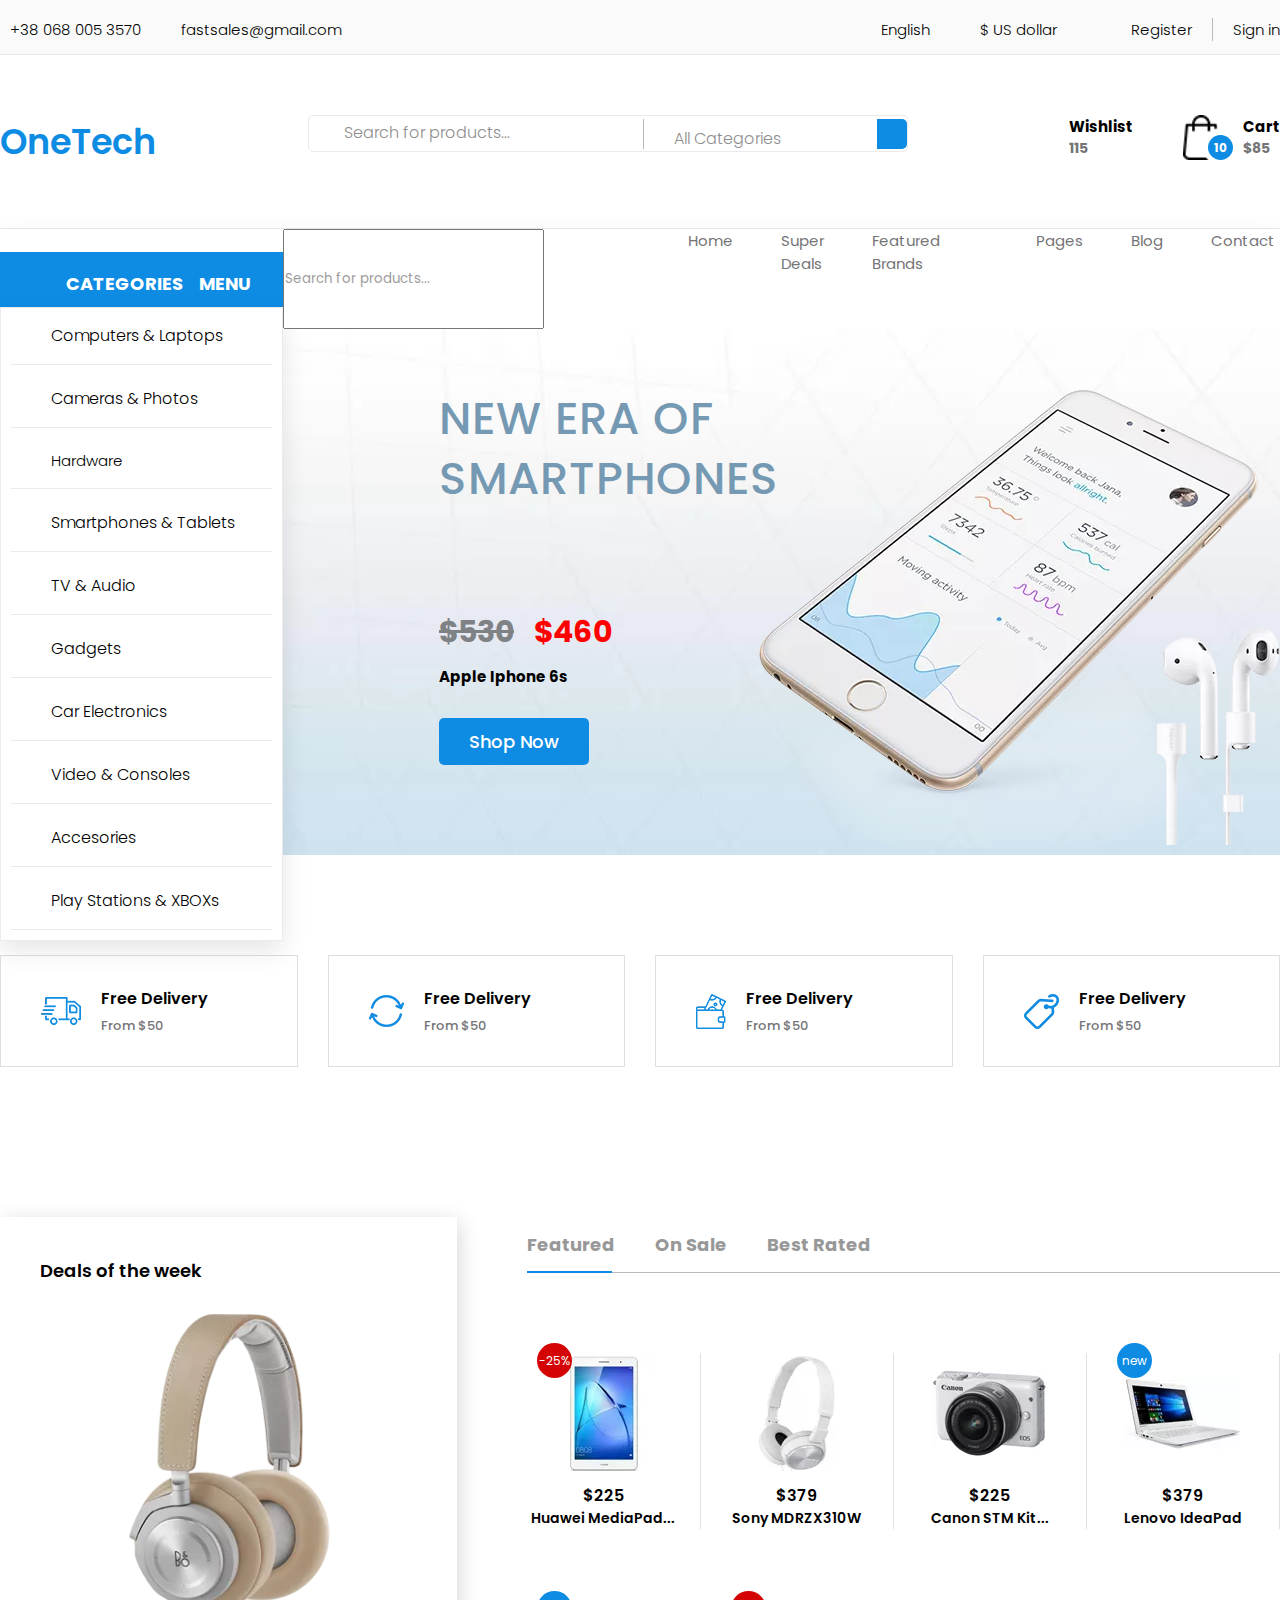
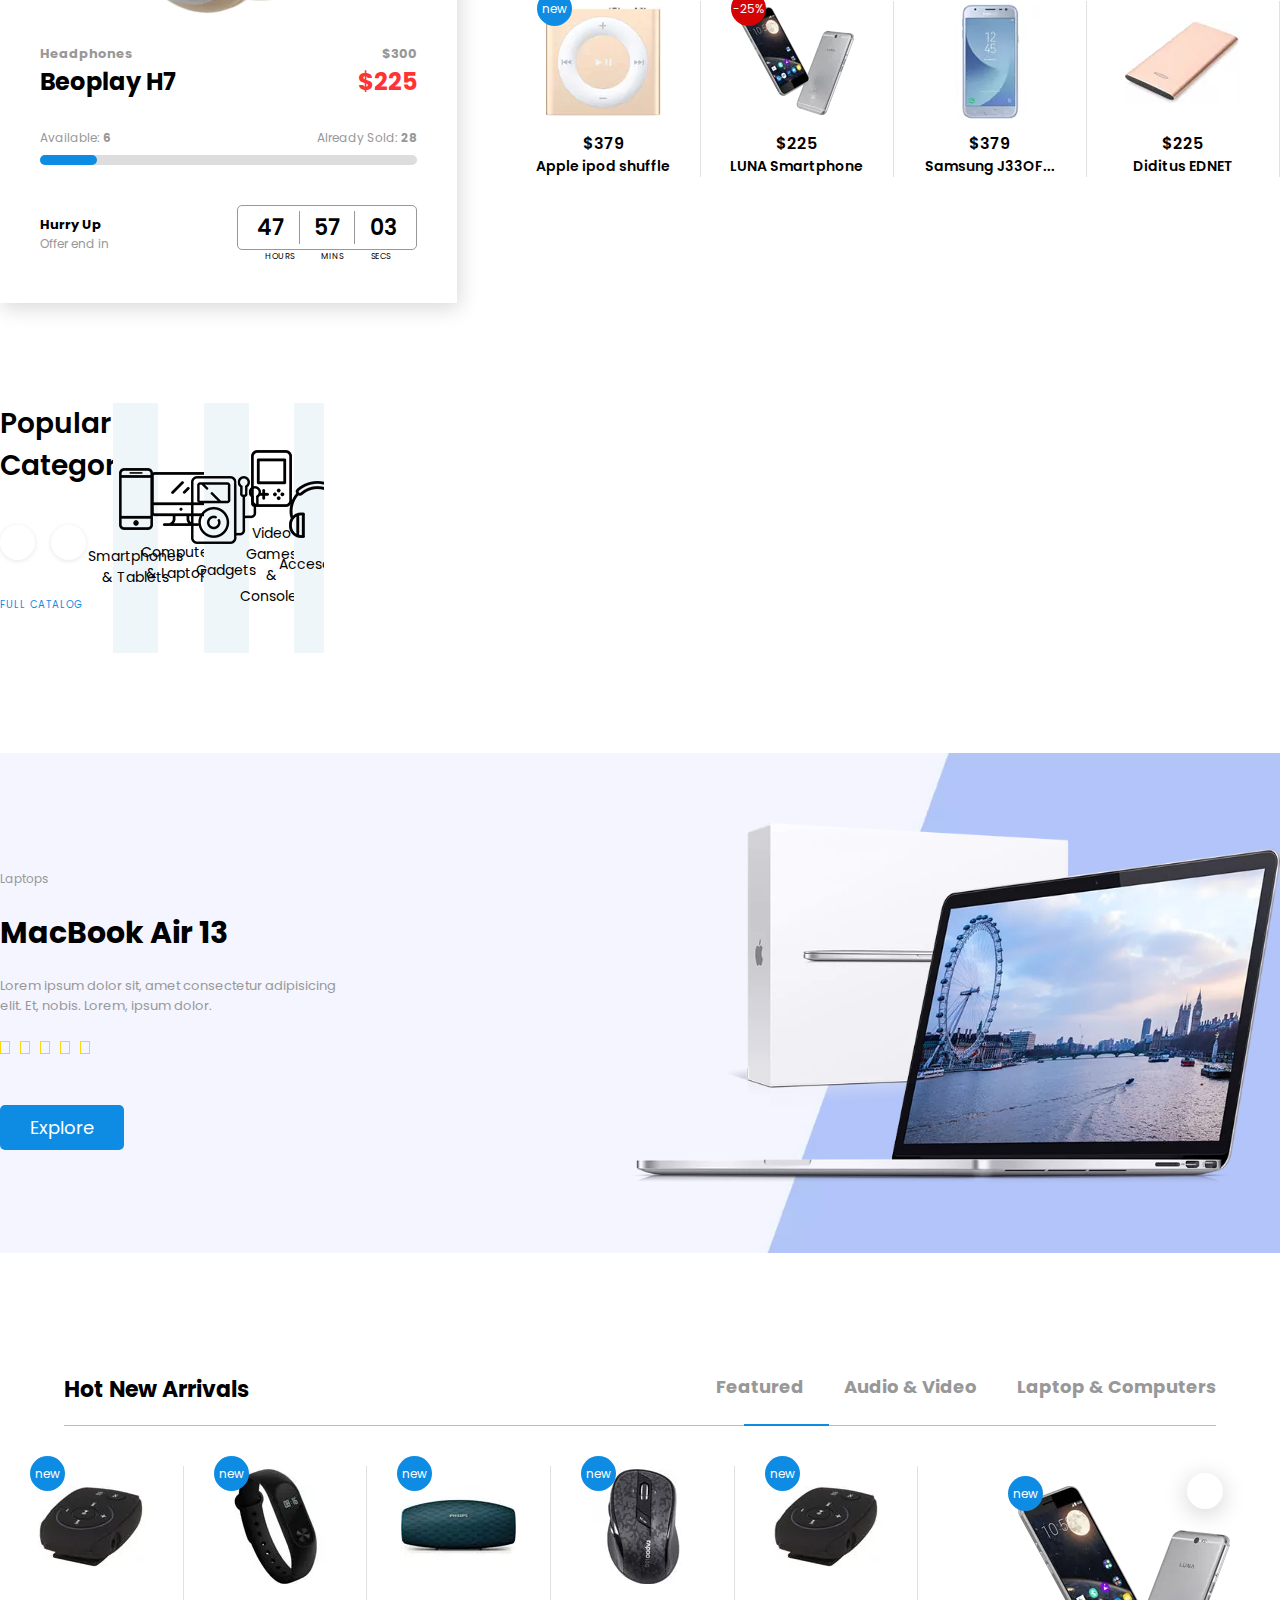
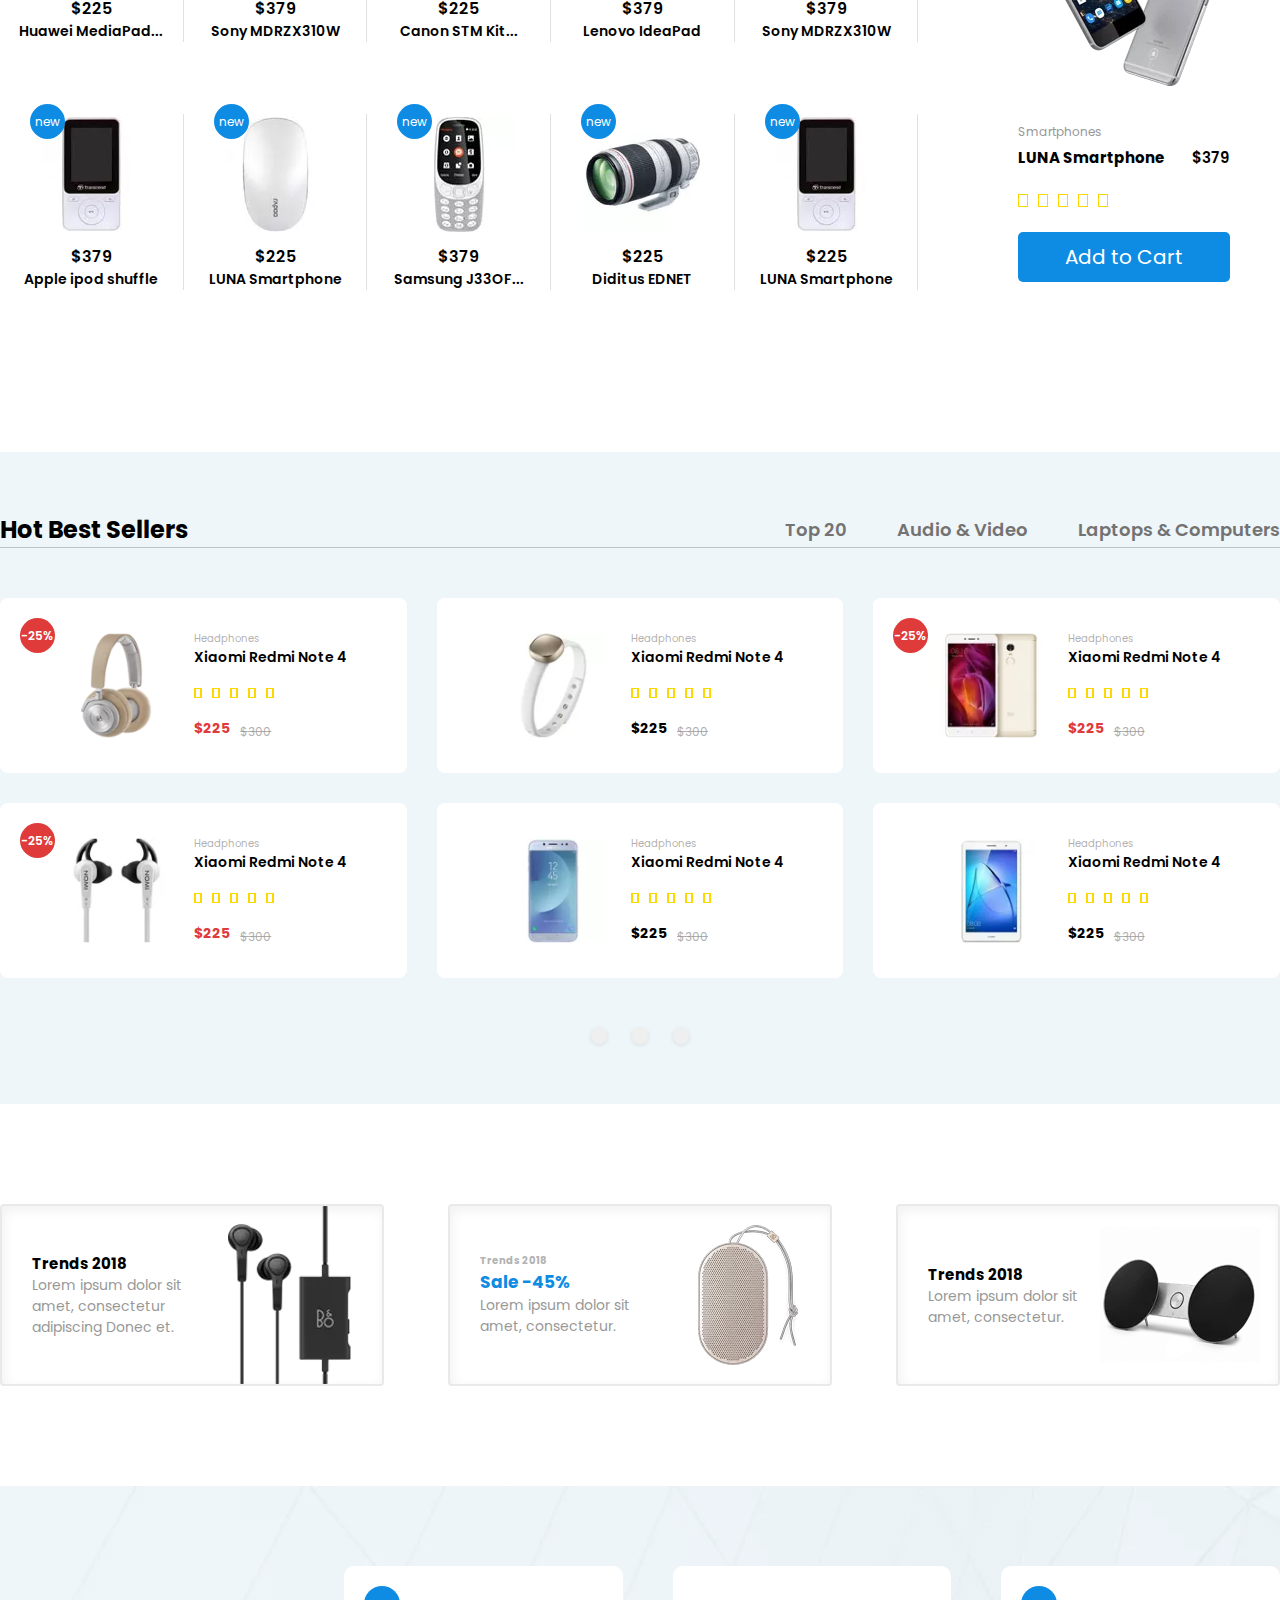
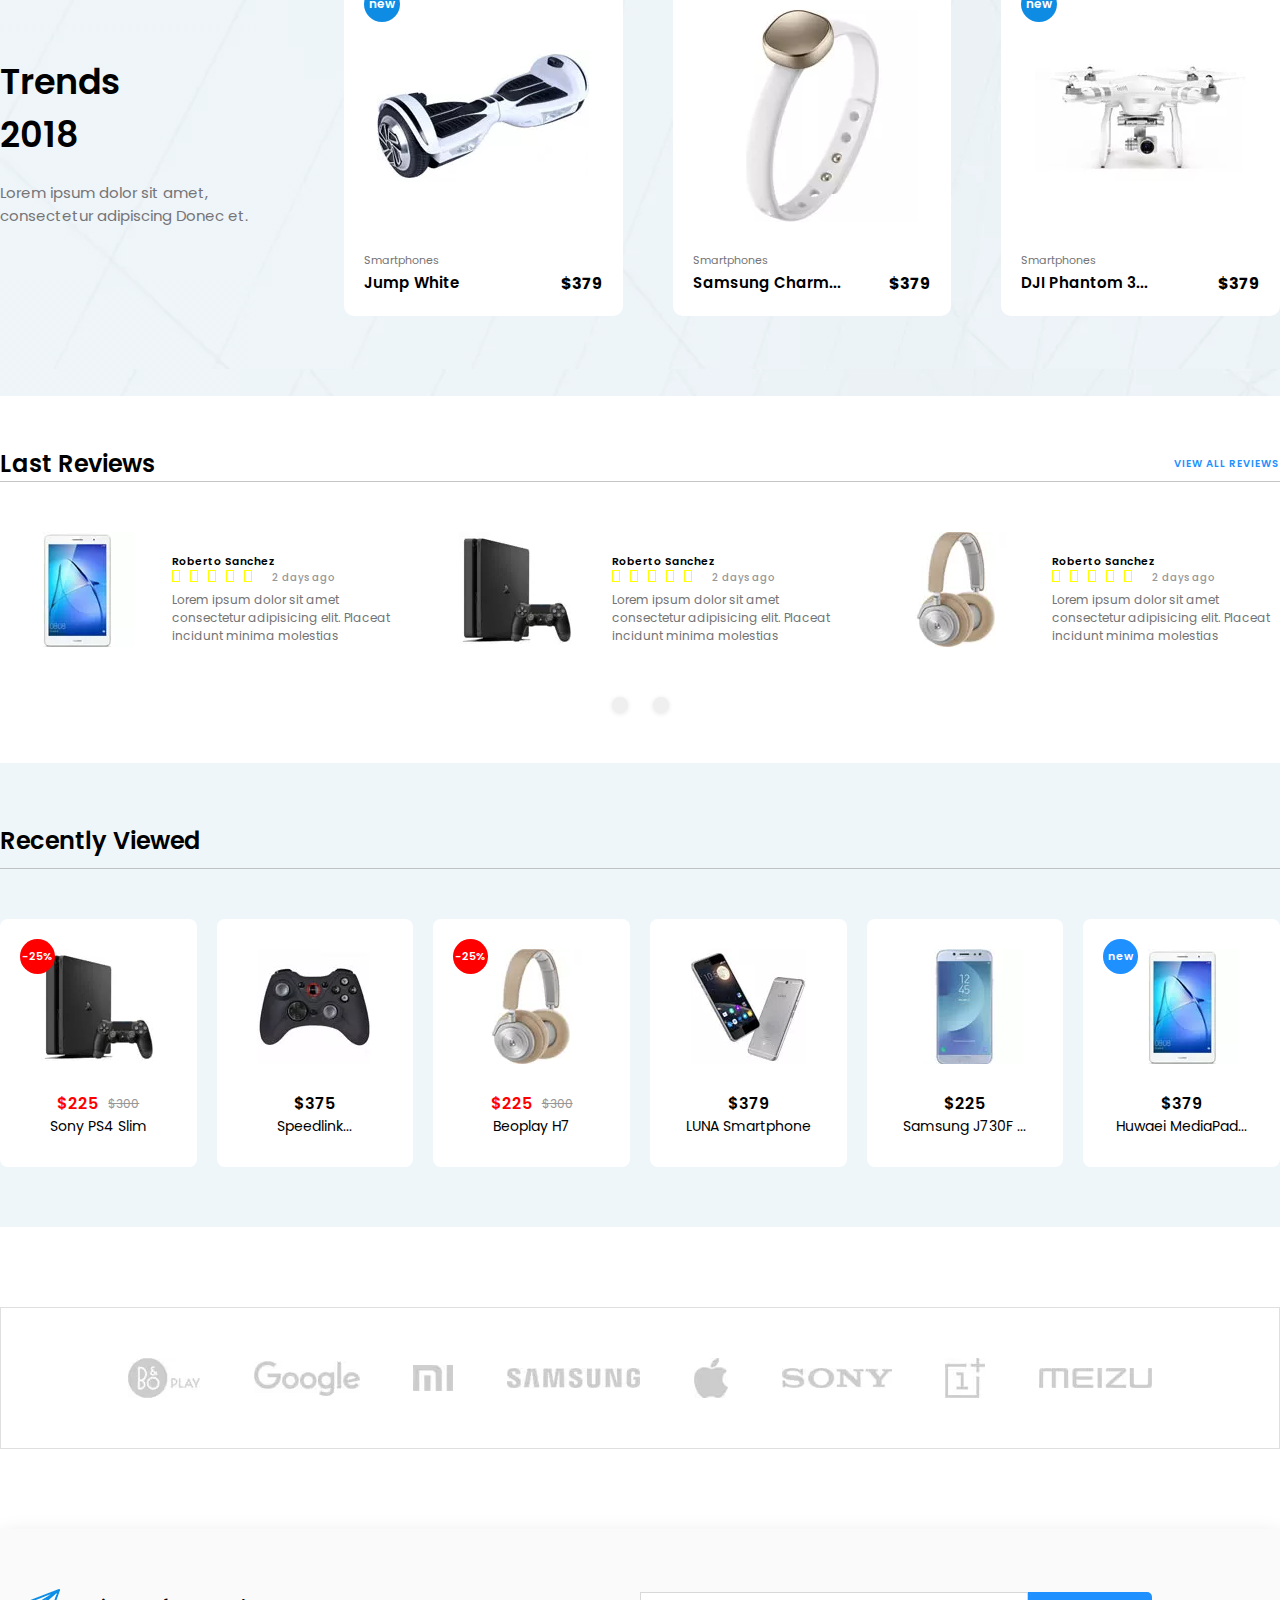
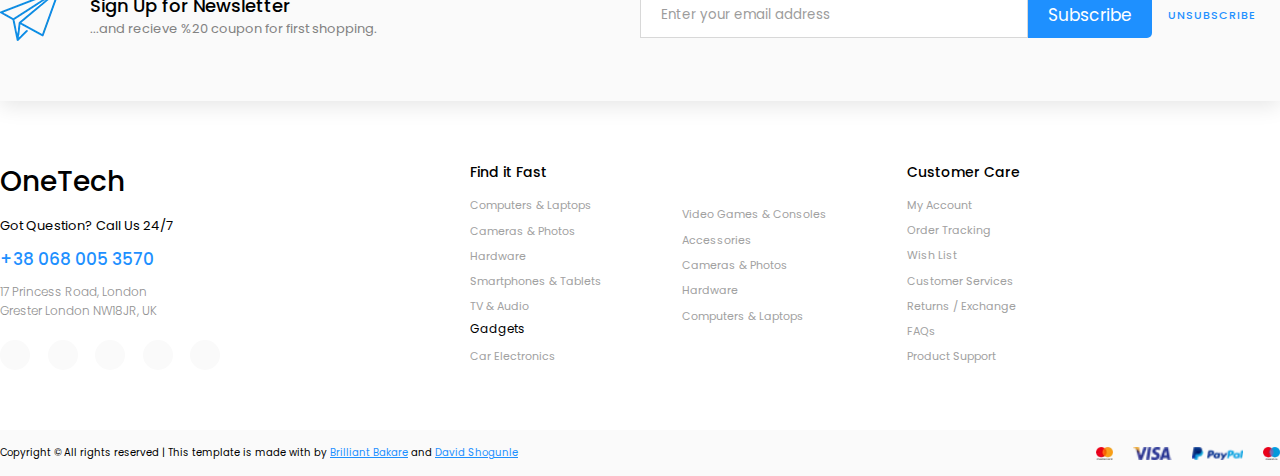
==== index.html @ 07d4bf07 "finished the frontend" ====
<!DOCTYPE html>
<html lang="en">
  <head>
    <meta charset="UTF-8" />
    <meta http-equiv="X-UA-Compatible" content="IE=edge" />
    <meta name="viewport" content="width=device-width, initial-scale=1.0" />
    <title>Index</title>
    <link rel="stylesheet" href="./css/template.css" />
    <link rel="stylesheet" href="./css/index.css" />
    <link rel="stylesheet" href="./css/mediaMedium.css" />
    <link rel="stylesheet" href="./css/mediaSmall.css" />
    <link
      rel="stylesheet"
      href="https://cdnjs.cloudflare.com/ajax/libs/font-awesome/6.4.0/css/all.min.css"
      integrity="sha512-iecdLmaskl7CVkqkXNQ/ZH/XLlvWZOJyj7Yy7tcenmpD1ypASozpmT/E0iPtmFIB46ZmdtAc9eNBvH0H/ZpiBw=="
      crossorigin="anonymous"
      referrerpolicy="no-referrer"
    />
    <link
      href="https://fonts.googleapis.com/css2?family=Poppins:ital,wght@0,300;0,400;0,500;0,700;0,900;1,400;1,500&display=swap"
      rel="stylesheet"
    />
<link rel="stylesheet" href="https://cdn.jsdelivr.net/npm/bootstrap@5.2.3/dist/css/bootstrap.min.css" integrity="sha384-rbsA2VBKQhggwzxH7pPCaAqO46MgnOM80zW1RWuH61DGLwZJEdK2Kadq2F9CUG65" crossorigin="anonymous">
    <script src="./app.js" defer></script>
    <script src="./index.js" defer></script>
  </head>
  <body>
    <!-- HEADER SECTION -->
    <header>
      <div class="container">
        <div class="email">
          <div id="aa">
            <i class="fa-solid fa-phone"></i>
            <h4>+38 068 005 3570</h4>
          </div>
          <div id="aa">
            <i class="fa-regular fa-envelope"></i
            ><a href=""
              ><span><h4>fastsales@gmail.com</h4></span></a
            >
          </div>
        </div>

        <div class="lang">
          <div id="eng">
            <div>
              <a href="">
                <h4 id="english">English</h4>
                <div class="HDrop">
                  <ul>
                    <a href="">Italian</a>
                    <a href="">Spanish</a>
                    <a href="">Japanese</a>
                  </ul>
                </div>
              </a>
            </div>
            <div>
              <a href="">
                <h4 id="dollar">$ US dollar</h4>
                <div class="HDrop two">
                  <ul>
                    <a href="">EUR Euro</a>
                    <a href="">GBP British Pound</a>
                    <a href="">JYP Japanese Yen</a>
                  </ul>
                </div>
              </a>
            </div>
          </div>

          <div id="sign">
            <div id="reg">
              <i class="fa-regular fa-user"></i>
              <a href=""><h4>Register</h4></a>
            </div>
            <a href=""><h4>Sign in</h4></a>
          </div>
        </div>
      </div>
    </header>
    <!-- HEADER SECTION -->

    <!-- ONETECH LOGO SECTION -->
    <section class="sec-1">
      <div class="container">
        <h1><a href="#">OneTech</a></h1>
        <div class="product d-sm-none d-md-block d-lg-block">
          <form action="">
            <input type="text" placeholder="Search for products..." required />
            <h4>
              All Categories <i class="fa-solid fa-angle-up fa-rotate-180"></i>
            </h4>
            <button type="submit" id="search">
              <i class="fa-solid fa-magnifying-glass"></i>
            </button>
          </form>
        </div>
        <div class="cart-sec">
          <div class="heart">
            <i class="fa-regular fa-heart"></i>
            <div>
              <h4>Wishlist</h4>
              <h5>115</h5>
            </div>
          </div>
          <div class="heart">
            <span id="cart">
              <img src="./OneTech_files/cart.png" width="35px" />
              <span>
                <h6>10</h6>
              </span>
            </span>
            <div>
              <h4>Cart</h4>
              <h5>$85</h5>
            </div>
          </div>
        </div>
      </div>
    </section>

    <section class="sec-2">
      <nav>
        <div class="container">
          <div>
            <div class="categories">
              <div class="over">
                <i class="fa-solid fa-bars"></i>
                <h3>CATEGORIES</h3>
              </div>
              <div class="click">
                <h3 class="d-lg-none">MENU</h3>
                <i class="fa-solid fa-bars d-lg-none"></i>
              </div>
              <section class="sec-3">
                <div class="drop">
                  <h4><span>Computers & Laptops</span></h4>
                  <h4>Cameras & Photos</h4>
                  <div class="hardware">
                    <h4 id="first">
                      Hardware<i class="fa-solid fa-angle-up fa-rotate-90"></i>

                      <div class="drop-1">
                        <ul>
                          <div>
                            <a href="" class="aa"
                              >Menu
                              <i class="fa-solid fa-angle-up fa-rotate-90"></i>
                              <div class="menus">
                                <a href="">Menu</a>
                                <a href="">Menu</a>
                                <a href="">Menu</a>
                                <a href="">Menu</a>
                              </div>
                            </a>
                          </div>
                          <a href="">Menu</a>
                          <a href="">Menu</a>
                          <a href="">Menu</a>
                        </ul>
                      </div>
                    </h4>
                  </div>
                  <h4>Smartphones & Tablets</h4>
                  <h4>TV & Audio</h4>
                  <h4>Gadgets</h4>
                  <h4>Car Electronics</h4>
                  <h4>Video & Consoles</h4>
                  <h4>Accesories</h4>
                  <h4>Play Stations & XBOXs</h4>
                </div>
              </section>
            </div>
            <ul class="list">
              <input
                type="search"
                class="d-lg-none d-md-none"
                placeholder="Search for products..."
              />
              <a href=""
                ><li id="language">
                  language
                  <i class="fa-solid fa-angle-up fa-rotate-180"></i></li
              ></a>
              <a href=""
                ><li id="currency">
                  currency
                  <i class="fa-solid fa-angle-up fa-rotate-180"></i></li
              ></a>
              <a href="./index.html"><li>Home</li></a>
              <div id="deals">
                <a href="">
                  <li id="deals1">
                    Super Deals
                    <i class="fa-solid fa-angle-up fa-rotate-180"></i>
                  </li>
                  <div class="dropdown1">
                    <div class="one">
                      <a href="">
                        Menu Item
                        <div class="dropdown1-2">
                          <a href="">Menu Item</a>
                          <a href="">Menu Item</a>
                          <a href="">Menu Item</a>
                        </div>
                      </a>
                    </div>
                    <a href="">Menu Item</a>
                    <a href="">Menu Item</a>
                    <a href="">Menu Item</a>
                  </div>
                </a>
              </div>
              <div id="deals">
                <a href="">
                  <li id="brands">
                    Featured Brands
                    <i class="fa-solid fa-angle-up fa-rotate-180"></i>
                  </li>
                  <div class="dropdown1">
                    <div class="one">
                      <a href="">
                        Menu Item
                        <div class="dropdown1-2">
                          <a href="">Menu Item</a>
                          <a href="">Menu Item</a>
                          <a href="">Menu Item</a>
                        </div>
                      </a>
                    </div>
                    <a href="">Menu Item</a>
                    <a href="">Menu Item</a>
                    <a href="">Menu Item</a>
                  </div>
                </a>
              </div>
              <a href="" class="d-lg-none"
                ><li id="styles">
                  trending styles
                  <i class="fa-solid fa-angle-up fa-rotate-180"></i></li
              ></a>
              <div id="deals">
                <a href="">
                  <li id="pages">
                    Pages
                    <i class="fa-solid fa-angle-up fa-rotate-180"></i>
                  </li>
                  <div class="dropdown1 links">
                    <a href="./shop.html">Shop</a>
                    <a href="./singleProduct.html">Product</a>
                    <a href="./blog.html">Blog</a>
                    <a href="./blogPost.html">Blog Post</a>
                    <a href="./regularPost.html">Regular Post</a>
                    <a href="./cart.html">Cart</a>
                    <a href="./contact.html">Contact</a>
                  </div>
                </a>
              </div>
              <a href="./blog.html"><li>Blog</li></a>
              <a href="./contact.html"><li>Contact</li></a>
              <div class="email d-lg-none">
                <div id="aa">
                  <i class="fa-solid fa-phone"></i>
                  <h4>+38 068 005 3570</h4>
                </div>
                <div id="aa">
                  <i class="fa-regular fa-envelope"></i
                  ><a href=""
                    ><span><h4>fastsales@gmail.com</h4></span></a
                  >
                </div>
              </div>
            </ul>
          </div>
        </div>
      </nav>
    </section>
    <!-- NAV & NEW ERA SECTION -->

    <!-- FREE DELIVERY -->
    <div class="era-1">
      <div class="era container">
        <div class="text">
          <h1>NEW ERA OF SMARTPHONES</h1>
          <div class="price">
            <h2 id="clear">$530</h2>
            <h2 id="red">$460</h2>
          </div>
          <h3>Apple Iphone 6s</h3>
          <button><a href="">Shop Now</a></button>
        </div>
        <div class="img">
          <img src="./OneTech_files/banner_product.png" />
        </div>
      </div>
    </div>
    <section class="sec-4">
      <div class="container">
        <div id="delivery">
          <img src="./OneTech_files/char_1.png" />
          <span>
            <h5>Free Delivery</h5>
            <h6>From $50</h6>
          </span>
        </div>
        <div id="delivery">
          <img src="./OneTech_files/char_2.png" />
          <span>
            <h5>Free Delivery</h5>
            <h6>From $50</h6>
          </span>
        </div>
        <div id="delivery">
          <img src="./OneTech_files/char_3.png" />
          <span>
            <h5>Free Delivery</h5>
            <h6>From $50</h6>
          </span>
        </div>
        <div id="delivery">
          <img src="./OneTech_files/char_4.png" />
          <span>
            <h5>Free Delivery</h5>
            <h6>From $50</h6>
          </span>
        </div>
      </div>
    </section>
    <!-- FREE DELIVERY -->

    <!-- DEALS OF THE WEEK STARTS -->

    <div class="container deals">
      <div class="showcase">
        <div class="head">
          <h2>Deals of the week</h2>
          <div class="arrows">
            <i class="fa-solid fa-angle-up fa-rotate-270"></i>
            <i class="fa-solid fa-angle-up fa-rotate-90"></i>
          </div>
        </div>
        <div class="img">
          <img src="./OneTech_files/deals.png" width="320px" />
        </div>
        <div>
          <h6>Headphones</h6>
          <h6>$300</h6>
        </div>
        <div class="beoplay">
          <h4>Beoplay H7</h4>
          <h4>$225</h4>
        </div>
        <div>
          <p>Available: <span>6</span></p>
          <p>Already Sold: <span>28</span></p>
        </div>
        <div class="color"></div>
        <div>
          <div>
            <h3>Hurry Up</h3>
            <p>Offer end in</p>
          </div>
          <div class="timer">
            <div>
              <span>47</span>
              <span>57</span>
              <span>03</span>
            </div>
            <div>
              <small>HOURS</small>
              <small>MINS</small>
              <small>SECS</small>
            </div>
          </div>
        </div>
      </div>

      <!-- ITEMS STARTS -->

      <div class="items">
        <div class="head">
          <h4>Featured</h4>
          <h4>On Sale</h4>
          <h4>Best Rated</h4>
          <div class="before"></div>
          <div class="after"></div>
        </div>
        <section class="column">
          <div>
            <div class="item">
              <div>
                <div class="img">
                  <img src="./OneTech_files/featured_1.png" />
                </div>
                <h6>$225</h6>
                <small>Huawei MediaPad...</small>
                <i class="fa-solid fa-heart red"></i>
                <p class="tag red">-25%</p>
              </div>
              <div class="absolute">
                <div class="colors">
                  <div></div>
                  <div></div>
                  <div></div>
                </div>
                <a href="">Add To Cart</a>
              </div>
            </div>
            <div class="item">
              <div>
                <div class="img">
                  <img src="./OneTech_files/featured_2.png" />
                </div>
                <h6>$379</h6>
                <small>Apple ipod shuffle</small>
                <i class="fa-solid fa-heart"></i>
                <p class="tag blue">new</p>
              </div>
              <div class="absolute">
                <div class="colors">
                  <div></div>
                  <div></div>
                  <div></div>
                </div>
                <a href="">Add To Cart</a>
              </div>
            </div>
          </div>
          <div>
            <div class="item">
              <div>
                <div class="img">
                  <img src="./OneTech_files/featured_3.png" />
                </div>
                <h6>$379</h6>
                <small>Sony MDRZX310W</small>
                <i class="fa-solid fa-heart"></i>
              </div>
              <div class="absolute">
                <div class="colors">
                  <div></div>
                  <div></div>
                  <div></div>
                </div>
                <a href="">Add To Cart</a>
              </div>
            </div>
            <div class="item">
              <div>
                <div class="img">
                  <img src="./OneTech_files/featured_4.png" />
                </div>
                <h6>$225</h6>
                <small>LUNA Smartphone</small>
                <i class="fa-solid fa-heart"></i>
                <p class="tag red">-25%</p>
              </div>
              <div class="absolute">
                <div class="colors">
                  <div></div>
                  <div></div>
                  <div></div>
                </div>
                <a href="">Add To Cart</a>
              </div>
            </div>
          </div>
          <div>
            <div class="item">
              <div>
                <div class="img">
                  <img src="./OneTech_files/featured_5.png" />
                </div>
                <h6>$225</h6>
                <small>Canon STM Kit...</small>
                <i class="fa-solid fa-heart"></i>
              </div>
              <div class="absolute">
                <div class="colors">
                  <div></div>
                  <div></div>
                  <div></div>
                </div>
                <a href="">Add To Cart</a>
              </div>
            </div>
            <div class="item">
              <div>
                <div class="img">
                  <img src="./OneTech_files/featured_6.png" />
                </div>
                <h6>$379</h6>
                <small>Samsung J33OF...</small>
                <i class="fa-solid fa-heart"></i>
              </div>
              <div class="absolute">
                <div class="colors">
                  <div></div>
                  <div></div>
                  <div></div>
                </div>
                <a href="">Add To Cart</a>
              </div>
            </div>
          </div>
          <div>
            <div class="item">
              <div>
                <div class="img">
                  <img src="./OneTech_files/featured_7.png" />
                </div>
                <h6>$379</h6>
                <small>Lenovo IdeaPad</small>
                <i class="fa-solid fa-heart"></i>
                <p class="tag blue">new</p>
              </div>
              <div class="absolute">
                <div class="colors">
                  <div></div>
                  <div></div>
                  <div></div>
                </div>
                <a href="">Add To Cart</a>
              </div>
            </div>
            <div class="item">
              <div>
                <div class="img">
                  <img src="./OneTech_files/featured_8.png" />
                </div>
                <h6>$225</h6>
                <small>Diditus EDNET</small>
                <i class="fa-solid fa-heart"></i>
              </div>
              <div class="absolute">
                <div class="colors">
                  <div></div>
                  <div></div>
                  <div></div>
                </div>
                <a href="">Add To Cart</a>
              </div>
            </div>
          </div>
        </section>
      </div>

      <!-- ITEMS END  -->
    </div>

    <!-- DEALS OF THE WEEK ENDS -->

    <!-- POPULAR CATEGORIES STARTS -->

    <div class="container categories">
      <div class="text">
        <h3>Popular Categories</h3>
        <div class="btn">
          <i class="fa-solid fa-angle-left"></i>
          <i class="fa-solid fa-angle-right"></i>
        </div>
        <a href="">FULL CATALOG</a>
      </div>
      <div class="img">
        <div class="item">
          <img src="./OneTech_files/popular_1.png" alt="" />
          <span>Smartphones & Tablets</span>
        </div>
        <div class="item">
          <img src="./OneTech_files/popular_2.png" alt="" />
          <span>Computers & Laptops</span>
        </div>
        <div class="item">
          <img src="./OneTech_files/popular_3.png" alt="" />
          <span>Gadgets</span>
        </div>
        <div class="item">
          <img src="./OneTech_files/popular_4.png" alt="" />
          <span>Video Games & Consoles</span>
        </div>
        <div class="item">
          <img src="./OneTech_files/popular_5.png" alt="" />
          <span>Accesories</span>
        </div>
      </div>
    </div>

    <!-- POPULAR CATEGORIES ENDS -->

    <!-- MAC BOOK  STARTS -->

    <div class="macbook">
      <div class="container">
        <div>
          <small>Laptops</small>
          <h5>MacBook Air 13</h5>
          <p>
            Lorem ipsum dolor sit, amet consectetur adipisicing elit. Et, nobis.
            Lorem, ipsum dolor.
          </p>
          <div class="squares">
            <div></div>
            <div></div>
            <div></div>
            <div></div>
            <div></div>
          </div>
          <a href="">Explore</a>
        </div>
        <img src="./OneTech_files/banner_2_product.png" alt="" />
      </div>
    </div>

    <!-- MAC BOOK  ENDS -->

    <!-- HOT NEW ARRIVALS STARTS -->

    <div class="container arrival">
      <div class="head">
        <h3>Hot New Arrivals</h3>
        <div class="list">
          <h4>Featured</h4>
          <h4>Audio & Video</h4>
          <h4>Laptop & Computers</h4>
        </div>
        <div class="before"></div>
        <div class="after"></div>
      </div>
      <div class="hot">
        <section class="column">
          <div>
            <div class="item">
              <div>
                <div class="img">
                  <img src="./OneTech_files/new_1.jpg" />
                </div>
                <h6>$225</h6>
                <small>Huawei MediaPad...</small>
                <i class="fa-solid fa-heart"></i>
                <p>new</p>
              </div>
              <div class="absolute">
                <div class="colors">
                  <div></div>
                  <div></div>
                  <div></div>
                </div>
                <a href="">Add To Cart</a>
              </div>
            </div>
            <div class="item">
              <div>
                <div class="img">
                  <img src="./OneTech_files/new_2.jpg" />
                </div>
                <h6>$379</h6>
                <small>Apple ipod shuffle</small>
                <i class="fa-solid fa-heart"></i>
                <p>new</p>
              </div>
              <div class="absolute">
                <div class="colors">
                  <div></div>
                  <div></div>
                  <div></div>
                </div>
                <a href="">Add To Cart</a>
              </div>
            </div>
          </div>
          <div>
            <div class="item">
              <div>
                <div class="img">
                  <img src="./OneTech_files/new_3.jpg" />
                </div>
                <h6>$379</h6>
                <small>Sony MDRZX310W</small>
                <i class="fa-solid fa-heart"></i>
                <p>new</p>
              </div>
              <div class="absolute">
                <div class="colors">
                  <div></div>
                  <div></div>
                  <div></div>
                </div>
                <a href="">Add To Cart</a>
              </div>
            </div>
            <div class="item">
              <div>
                <div class="img">
                  <img src="./OneTech_files/new_4.jpg" />
                </div>
                <h6>$225</h6>
                <small>LUNA Smartphone</small>
                <i class="fa-solid fa-heart"></i>
                <p>new</p>
              </div>
              <div class="absolute">
                <div class="colors">
                  <div></div>
                  <div></div>
                  <div></div>
                </div>
                <a href="">Add To Cart</a>
              </div>
            </div>
          </div>
          <div>
            <div class="item">
              <div>
                <div class="img">
                  <img src="./OneTech_files/new_5.jpg" />
                </div>
                <h6>$225</h6>
                <small>Canon STM Kit...</small>
                <i class="fa-solid fa-heart"></i>
                <p>new</p>
              </div>
              <div class="absolute">
                <div class="colors">
                  <div></div>
                  <div></div>
                  <div></div>
                </div>
                <a href="">Add To Cart</a>
              </div>
            </div>
            <div class="item">
              <div>
                <div class="img">
                  <img src="./OneTech_files/new_6.jpg" />
                </div>
                <h6>$379</h6>
                <small>Samsung J33OF...</small>
                <i class="fa-solid fa-heart"></i>
              </div>
              <p>new</p>
              <div class="absolute">
                <div class="colors">
                  <div></div>
                  <div></div>
                  <div></div>
                </div>
                <a href="">Add To Cart</a>
              </div>
            </div>
          </div>
          <div>
            <div class="item">
              <div>
                <div class="img">
                  <img src="./OneTech_files/new_7.jpg" />
                </div>
                <h6>$379</h6>
                <small>Lenovo IdeaPad</small>
                <i class="fa-solid fa-heart"></i>
                <p>new</p>
              </div>
              <div class="absolute">
                <div class="colors">
                  <div></div>
                  <div></div>
                  <div></div>
                </div>
                <a href="">Add To Cart</a>
              </div>
            </div>
            <div class="item">
              <div>
                <div class="img">
                  <img src="./OneTech_files/new_8.jpg" />
                </div>
                <h6>$225</h6>
                <small>Diditus EDNET</small>
                <i class="fa-solid fa-heart"></i>
                <p>new</p>
              </div>
              <div class="absolute">
                <div class="colors">
                  <div></div>
                  <div></div>
                  <div></div>
                </div>
                <a href="">Add To Cart</a>
              </div>
            </div>
          </div>
          <div>
            <div class="item">
              <div>
                <div class="img">
                  <img src="./OneTech_files/new_1.jpg" />
                </div>
                <h6>$379</h6>
                <small>Sony MDRZX310W</small>
                <i class="fa-solid fa-heart"></i>
                <p>new</p>
              </div>
              <div class="absolute">
                <div class="colors">
                  <div></div>
                  <div></div>
                  <div></div>
                </div>
                <a href="">Add To Cart</a>
              </div>
            </div>
            <div class="item">
              <div>
                <div class="img">
                  <img src="./OneTech_files/new_2.jpg" />
                </div>
                <h6>$225</h6>
                <small>LUNA Smartphone</small>
                <i class="fa-solid fa-heart"></i>
                <p>new</p>
              </div>
              <div class="absolute">
                <div class="colors">
                  <div></div>
                  <div></div>
                  <div></div>
                </div>
                <a href="">Add To Cart</a>
              </div>
            </div>
          </div>
        </section>
        <div class="left">
          <img src="./OneTech_files/new_single.png" alt="" />
          <p>Smartphones</p>
          <div class="display">
            <h4>LUNA Smartphone</h4>
            <h4>$379</h4>
          </div>
          <div class="squares">
            <div></div>
            <div></div>
            <div></div>
            <div></div>
            <div></div>
          </div>
          <a href="">Add to Cart</a>
          <i class="fa-solid fa-heart"></i>
          <p class="tag">new</p>
        </div>
      </div>
    </div>

    <!-- HOT NEW ARRIVALS ENDS -->

    <!-- HOT BEST SELLERS STARTS -->

    <section class="best-sellers">
      <div class="container">
        <div class="best-sellers-heading">
          <h3>Hot Best Sellers</h3>
          <ul>
            <a href=""><li>Top 20</li></a>
            <a href=""><li>Audio & Video</li></a>
            <a href=""><li>Laptops & Computers</li></a>
          </ul>
        </div>
        <div class="best-seller-grid-section">
          <div class="best-seller-grid red">
            <img src="./OneTech_files/best_3.png" alt="" />
            <div class="best-seller-grid-description">
              <h6>Headphones</h6>
              <h4>Xiaomi Redmi Note 4</h4>
              <div class="grid-boxes">
                <div></div>
                <div></div>
                <div></div>
                <div></div>
                <div></div>
              </div>
              <div class="grid-discount">
                <h4>$225</h4>
                <h6>$300</h6>
              </div>
            </div>
            <p>-25%</p>
            <i class="fa-solid fa-heart"></i>
          </div>
  
          <div class="best-seller-grid">
            <img src="./OneTech_files/best_5.png" alt="" />
            <div class="best-seller-grid-description">
              <h6>Headphones</h6>
              <h4>Xiaomi Redmi Note 4</h4>
              <div class="grid-boxes">
                <div></div>
                <div></div>
                <div></div>
                <div></div>
                <div></div>
              </div>
              <div class="grid-discount">
                <h4>$225</h4>
                <h6>$300</h6>
              </div>
            </div>
          </div>
  
          <div class="best-seller-grid red">
            <img src="./OneTech_files/best_1.png" alt="" />
            <div class="best-seller-grid-description">
              <h6>Headphones</h6>
              <h4>Xiaomi Redmi Note 4</h4>
              <div class="grid-boxes">
                <div></div>
                <div></div>
                <div></div>
                <div></div>
                <div></div>
              </div>
              <div class="grid-discount">
                <h4>$225</h4>
                <h6>$300</h6>
              </div>
            </div>
            <p>-25%</p>
            <i class="fa-solid fa-heart"></i>
          </div>
        </div>
  
        <div class="best-seller-grid-section">
          <div class="best-seller-grid red">
            <img src="./OneTech_files/best_2.png" alt="" />
            <div class="best-seller-grid-description">
              <h6>Headphones</h6>
              <h4>Xiaomi Redmi Note 4</h4>
              <div class="grid-boxes">
                <div></div>
                <div></div>
                <div></div>
                <div></div>
                <div></div>
              </div>
              <div class="grid-discount">
                <h4>$225</h4>
                <h6>$300</h6>
              </div>
            </div>
            <p>-25%</p>
          </div>
  
          <div class="best-seller-grid">
            <img src="./OneTech_files/best_4.png" alt="" />
            <div class="best-seller-grid-description">
              <h6>Headphones</h6>
              <h4>Xiaomi Redmi Note 4</h4>
              <div class="grid-boxes">
                <div></div>
                <div></div>
                <div></div>
                <div></div>
                <div></div>
              </div>
              <div class="grid-discount">
                <h4>$225</h4>
                <h6>$300</h6>
              </div>
            </div>
          </div>
  
          <div class="best-seller-grid">
            <img src="./OneTech_files/best_6.png" alt="" />
            <div class="best-seller-grid-description">
              <h6>Headphones</h6>
              <h4>Xiaomi Redmi Note 4</h4>
              <div class="grid-boxes">
                <div></div>
                <div></div>
                <div></div>
                <div></div>
                <div></div>
              </div>
              <div class="grid-discount">
                <h4>$225</h4>
                <h6>$300</h6>
              </div>
            </div>
            <i class="fa-solid fa-heart"></i>
          </div>
        </div>
        <div class="grid-buttons">
          <button></button>
          <button></button>
          <button></button>
        </div>
      </div>
    </section>

    <!-- HOT BEST SELLERS ENDS -->

    <!-- GRID STARTS -->

    <div class="container grid">
      <div class="grid">
        <div>
          <h3>Trends 2018</h3>
          <p>Lorem ipsum dolor sit amet, consectetur adipiscing Donec et.</p>
        </div>
        <img src="./OneTech_files/adv_1.png" alt="" />
      </div>
      <div class="grid">
        <div>
          <h5>Trends 2018</h5>
          <h4>Sale -45%</h4>
          <p>Lorem ipsum dolor sit amet, consectetur.</p>
        </div>
        <img src="./OneTech_files/adv_2.png" alt="" />
      </div>
      <div class="grid">
        <div>
          <h3>Trends 2018</h3>
          <p>Lorem ipsum dolor sit amet, consectetur.</p>
        </div>
        <img src="./OneTech_files/adv_3.png" alt="" />
      </div>
    </div>

    <!-- GRID ENDS -->

    <!-- TRENDS STARTS -->

    <div class="trends">
      <div class="container">
        <div class="text">
          <h3>Trends 2018</h3>
          <p>Lorem ipsum dolor sit amet, consectetur adipiscing Donec et.</p>
        </div>
        <div class="items">
          <div class="item">
            <div class="img">
              <img src="./OneTech_files/trends_1.jpg" alt="" />
              <p>new</p>
              <i class="fa-solid fa-heart"></i>
            </div>
            <small>Smartphones</small>
            <div class="name">
              <p>Jump White</p>
              <p>$379</p>
            </div>
          </div>
          <div class="item">
            <div class="img">
              <img src="./OneTech_files/trends_2.jpg" alt="" />
              <i class="fa-solid fa-heart"></i>
            </div>
            <small>Smartphones</small>
            <div class="name">
              <p>Samsung Charm...</p>
              <p>$379</p>
            </div>
          </div>
          <div class="item">
            <div class="img">
              <img src="./OneTech_files/trends_3.jpg" alt="" />
              <p>new</p>
              <i class="fa-solid fa-heart"></i>
            </div>
            <small>Smartphones</small>
            <div class="name">
              <p>DJI Phantom 3...</p>
              <p>$379</p>
            </div>
          </div>
        </div>
      </div>
    </div>

    <!-- TRENDS ENDS -->

    <!-- LAST REVIEWS STARTS -->

    <div class="last-reviews container">
      <div class="last-reviews-heading">
        <h3>Last Reviews</h3>
        <a href="#">VIEW ALL <span>REVIEWS</span></a>
      </div>

      <div class="review-section">
        <div class="review">
          <div><img src="./OneTech_files/view_4.jpg" alt="" /></div>
          <div class="review-comment">
            <h6>Roberto Sanchez</h6>
            <div class="boxes">
              <div class="boxes-container">
                <div></div>
                <div></div>
                <div></div>
                <div></div>
                <div></div>
              </div>
              <h6>2 days ago</h6>
            </div>
            <p>
              Lorem ipsum dolor sit amet
              consectetur adipisicing elit. 
              Placeat incidunt minima molestias
            </p>
          </div>
        </div>

        <div class="review">
          <div><img src="./OneTech_files/view_5.jpg" alt="" /></div>
          <div class="review-comment">
            <h6>Roberto Sanchez</h6>
            <div class="boxes">
              <div class="boxes-container">
                <div></div>
                <div></div>
                <div></div>
                <div></div>
                <div></div>
              </div>
              <h6>2 days ago</h6>
            </div>
            <p>
              Lorem ipsum dolor sit amet
              consectetur adipisicing elit. 
              Placeat incidunt minima molestias
            </p>
          </div>
        </div>
        <div class="review">
          <div><img src="./OneTech_files/view_1.jpg" alt="" /></div>
          <div class="review-comment">
            <h6>Roberto Sanchez</h6>
            <div class="boxes">
              <div class="boxes-container">
                <div></div>
                <div></div>
                <div></div>
                <div></div>
                <div></div>
              </div>
              <h6>2 days ago</h6>
            </div>
            <p>
              Lorem ipsum dolor sit amet 
              consectetur adipisicing elit. 
              Placeat incidunt minima molestias
            </p>
          </div>
        </div>
      </div>
      <div class="review-buttons">
        <button></button>
        <button></button>
      </div>
    </div>

    <!-- LAST REVIEWS ENDS -->

    <!-- RECENTLY VIEWED STARTS -->

    <section class="recently-viewed">
      <div class="container">
        <div class="recently-viewed-heading">
          <h4>Recently Viewed</h4>
          <div id="recently-viewed-arrow">
            <i class="fa-solid fa-angle-up fa-rotate-270"></i>
            <i class="fa-solid fa-angle-up fa-rotate-90"></i>
          </div>
        </div>
        <div class="viewed-images-container">
          <div class="viewed-images">
            <div class="tag">
              <h6>-25%</h6>
            </div>
            <img src="./OneTech_files/view_5.jpg" alt="" />
            <div class="discount">
              <h4 id="red">$225</h4>
              <h6>$300</h6>
            </div>
            <h6>Sony PS4 Slim</h6>
          </div>
          <div class="viewed-images">
            <img src="./OneTech_files/view_6.jpg" alt="" />
            <h4>$375</h4>
            <h6>Speedlink...</h6>
          </div>
          <div class="viewed-images">
            <div class="tag">
              <h6>-25%</h6>
            </div>
            <img src="./OneTech_files/view_1.jpg" alt="" />
            <div class="discount">
              <h4 id="red">$225</h4>
              <h6>$300</h6>
            </div>
            <h6>Beoplay H7</h6>
          </div>
          <div class="viewed-images">
            <img src="./OneTech_files/view_2.jpg" alt="" />
            <h4>$379</h4>
            <h6>LUNA Smartphone</h6>
          </div>
          <div class="viewed-images">
            <img src="./OneTech_files/view_3.jpg" alt="" />
            <h4>$225</h4>
            <h6>Samsung J730F ...</h6>
          </div>
          <div class="viewed-images">
            <div class="tag-1">
              <h6>new</h6>
            </div>
            <img src="./OneTech_files/view_4.jpg" alt="" />
            <h4>$379</h4>
            <h6>Huwaei MediaPad...</h6>
          </div>
        </div>
      </div>
    </section>

    <!-- RECENTLY VIEWED ENDS -->

    <!-- BRANDS STARTS -->

    <div class="container brands">
      <i class="fa-solid fa-angle-left"></i>
      <div class="img">
        <img src="./OneTech_files/brands_1.jpg" alt="" />
        <img src="./OneTech_files/brands_2.jpg" alt="" />
        <img src="./OneTech_files/brands_3.jpg" alt="" />
        <img src="./OneTech_files/brands_4.jpg" alt="" />
        <img src="./OneTech_files/brands_5.jpg" alt="" />
        <img src="./OneTech_files/brands_6.jpg" alt="" />
        <img src="./OneTech_files/brands_7.jpg" alt="" />
        <img src="./OneTech_files/brands_8.jpg" alt="" />
      </div>
      <i class="fa-solid fa-angle-right"></i>
    </div>

    <!-- BRANDS ENDS -->

    <!-- FOOTER STARTS -->
    <footer>
      <div class="news-letter">
        <div class="container">
          <div id="send">
            <img src="./OneTech_files/send.png" alt="" />
            <div>
              <p>Sign Up for Newsletter</p>
              <span>...and recieve %20 coupon for first shopping.</span>
            </div>
          </div>
          <div id="subscribe">
            <form>
              <input type="email" placeholder="Enter your email address" />
              <input type="submit" value="Subscribe" />
            </form>
            <a href="#">UNSUBSCRIBE</a>
          </div>
        </div>
      </div>
      <div class="container">
        <section id="links">
          <div class="col-one">
            <h1>OneTech</h1>
            <p>Got Question? Call Us 24/7</p>
            <h2>+38 068 005 3570</h2>
            <small>17 Princess Road, London Grester London NW18JR, UK</small>
            <div class="social-media">
              <i class="fa-brands fa-facebook-f"></i>
              <i class="fa-brands fa-twitter"></i>
              <i class="fa-brands fa-youtube"></i>
              <i class="fa-brands fa-google"></i>
              <i class="fa-brands fa-vimeo-v"></i>
            </div>
          </div>
          <div class="col-wrapper">
            <div class="col-two">
              <p id="head">Find it Fast</p>
              <a href="">Computers & Laptops</a>
              <a href="">Cameras & Photos</a>
              <a href="">Hardware</a>
              <a href="">Smartphones & Tablets </a>
              <a href="">TV & Audio</a>
              <p style="margin-bottom: 6px; font-size: 12px">Gadgets</p>
              <a href="">Car Electronics</a>
            </div>
            <div class="col-three">
              <a href="">Video Games & Consoles</a>
              <a href="">Accessories</a>
              <a href="">Cameras & Photos</a>
              <a href="">Hardware</a>
              <a href="">Computers & Laptops</a>
            </div>
            <div class="col-four">
              <p id="head">Customer Care</p>
              <a href="">My Account</a>
              <a href="">Order Tracking</a>
              <a href="">Wish List</a>
              <a href="">Customer Services</a>
              <a href="">Returns / Exchange</a>
              <a href="">FAQs</a>
              <a href="">Product Support</a>
            </div>
          </div>
        </section>
      </div>
      <div id="copyright">
        <div class="container">
          <div>
            Copyright &copy; All rights reserved | This template is made with
            <i class="fa-solid fa-heart"></i> by
            <a href="">Brilliant Bakare</a> and <a href="">David Shogunle</a>
          </div>
          <div id="payments">
            <img src="./OneTech_files/logos_1.png" alt="" />
            <img src="./OneTech_files/logos_2.png" alt="" />
            <img src="./OneTech_files/logos_3.png" alt="" />
            <img src="./OneTech_files/logos_4.png" alt="" />
          </div>
        </div>
      </div>
    </footer>
  </body>
</html>
---- css/template.css ----
* {
  padding: 0;
  margin: 0;
  font-family: "montserrat", poppins;
  box-sizing: border-box;
}

body {
  overflow-x: hidden;
}

/* HEADER SECTION */
header {
  background-color: rgba(207, 207, 207, 0.132);
  padding: 18px 0 13px;
  border-bottom: 1px solid rgba(185, 183, 183, 0.274);
  background-color: #fafafa;
}

header .container {
  display: flex;
  justify-content: space-between;
  align-items: center;
}

header h4 {
  font-weight: 300;
  font-size: 15px;
}

header a {
  text-decoration: none;
  color: black;
}

.email {
  display: flex;
  align-items: center;
  gap: 30px;
}

.email #aa {
  display: flex;
  align-items: start;
  justify-content: center;
  gap: 10px;
}

#aa a:hover {
  color: rgb(143, 142, 142);
  transition: 0.2s;
}

header i {
  font-size: 15px;
}

.lang {
  display: flex;
  gap: 4rem;
}

#eng > div {
  position: relative;
}

#eng .HDrop {
  position: absolute;
  display: flex;
  flex-direction: column;
  top: 100px;
  left: 0;
  background-color: #fff;
  padding: 0;
  z-index: 1000;
  visibility: hidden;
  transition: .3s ease-in-out;
  opacity: 0;
}
#eng > div:hover .HDrop {
  top: 110%;
  visibility: visible;
  transition: .3s ease-in-out;
  opacity: 1;
  background-color: #fff;
}
#eng .HDrop.two {
  width: 200px;
}
.lang .HDrop ul {
  display: flex;
  flex-direction: column;
  font-size: 15px;
  padding-left: 0;
  margin-bottom: 0;
  box-shadow: 0px 10px 25px rgba(0, 0, 0, 0.1);
}
.lang .HDrop ul a{
  padding: 20px;
  border-bottom: 1px solid #c6c6c686;
}
.lang .HDrop ul a:first-child {
  padding: 0;
}

.lang div#eng {
  display: flex;
  gap: 50px;
}

#eng a:hover {
  color: #0e8ce4;
  transition: 0.2s;
}

#sign {
  display: flex;
  align-items: center;
  gap: 20px;
}

#sign a:hover {
  color: rgb(143, 142, 142);
  transition: 0.2s;
}

#reg {
  display: flex;
  gap: 10px;
  align-items: start;
  padding-right: 20px;
  border-right: 1px solid rgb(185, 183, 183);
}

#first {
  width: 100%;
  position: relative;
}

#first .drop-1 {
  position: absolute;
  background-color: #fff;
  left: 100%;
  box-shadow: 0px 10px 25px rgba(0, 0, 0, 0.1);
  margin-top: 100px;
  transition: .5s ease-in-out;
  visibility: hidden;
  opacity: 0;
}

#first:hover .drop-1 {
  transition: .5s ease-in-out;
  visibility: visible;
  margin-top: -17px;
  opacity: 1;
  top: 0;
}
#first .drop-1 ul {
  display: flex;
  flex-direction: column;
  padding: 0;
  width: 280px;
  gap: 0;
  margin-bottom: 0;
}

#first .drop-1 ul > a{
  border-bottom: 1px solid #e9e9e977;
  padding: 15px 20px;
  color: black;
  display: flex;
  justify-content: space-between;
}

#first .drop-1 ul a:hover {
  color: #0e8ce4;
}
#first .drop-1 ul a.aa {
  position: relative;
  display: flex;
  width: 100%;
  justify-content: space-between;
}
.drop-1 ul div.menus{
  position: absolute;
  left: 100%;
  top: 100px;
  background-color: #fff;
  display: flex;
  flex-direction: column;
  padding: 0;
  width: 280px;
  gap: 0;
  box-shadow: 0px 10px 25px rgba(0, 0, 0, 0.1);
  visibility: hidden;
  opacity: 0;
}
.drop-1 ul div.menus a:first-child {
  padding: 0;
}
#first .drop-1 ul > div:hover div.menus{
  transition: .5s ease-in-out;
  margin-top: 0;
  top: 0;
  visibility: visible;
  opacity: 1;
}
.drop-1 ul div a {
  border-bottom: 1px solid #e9e9e977;
  padding: 15px 20px;
  color: black;
}

/* HEADER SECTION */

/* ONETECH LOGO SECTION */
.sec-1 {
  padding: 60px 0;
  border-bottom: 1px solid rgba(185, 183, 183, 0.274);
  background-color: #fff;
}

.sec-1 .container {
  display: flex;
  justify-content: space-between;
}

.sec-1 h1 {
  font-size: 35px;
  font-weight: 600;
}

.sec-1 h1 a {
  text-decoration: none;
  color: #0e8ce4;
}

.product form {
  display: flex;
  gap: 30px;
  align-items: center;
  border: 1px solid rgba(185, 183, 183, 0.274);
  padding-left: 35px;
  border-radius: 5px;
  position: relative;
}

input[type="text"] {
  width: 300px;
  height: 30px;
  border-style: none;
  border-right: 1px solid rgb(185, 183, 183);
  outline: none;
  color: rgb(143, 142, 142);
}

input[type="text"]::placeholder {
  font-size: 16px;
  color: rgb(143, 142, 142);
  font-weight: 300;
}

.product h4 {
  display: flex;
  align-items: center;
  margin-top: 10px;
  gap: 1rem;
  font-size: 16px;
  color: rgb(143, 142, 142);
  font-weight: 300;
  padding-right: 50px;
  cursor: pointer;
}

.product #search {
  background-color: #0e8ce4;
  padding: 15px;
  border-top-right-radius: 5px;
  border-bottom-right-radius: 5px;
  text-decoration: none;
  color: white;
  border-style: none;
}

#search:active {
  border: 2px solid black;
}

.cart-sec {
  display: flex;
  gap: 50px;
}

.cart-sec h4 {
  font-size: 15px;
  cursor: pointer;
}

.heart h4:hover {
  color: #0e8ce4;
  transition: 0.2s;
}

.heart h5 {
  font-size: 14px;
  color: #757477;
}

.heart {
  display: flex;
  gap: 10px;
  align-items: start;
}

#cart {
  display: flex;
  align-items: center;
}

#cart h6 {
  display: flex;
  color: white;
  background-color: #0e8ce4;
  width: 25px;
  height: 25px;
  border-radius: 100%;
  justify-content: center;
  align-items: center;
  margin-top: 20px;
  margin-left: -10px;
  font-size: 12px;
}

.sec-1 .fa-heart {
  font-size: 50px;
}


/* ONETECH LOGO SECTION */

/* NAV & NEW ERA SECTION */
nav {
  box-shadow: 0px 10px 25px rgba(0, 0, 0, 0.1);
  background-color: #fff;
}

.sec-2 .container {
  padding: 0;
  position: relative;
}

.sec-2 .container>div {
  display: flex;
  align-items: center;
  justify-content: space-between;
}

.sec-2 .container>div ul {
  display: flex;
  gap: 3rem;
  list-style: none;
  margin-bottom: 0;
  z-index: 10000;
}

.sec-2 .container>div ul a{
  text-decoration: none;
}
.sec-2 .container>div ul a li:hover,
.sec-2 .container>div ul a:hover {
  color: #0e8ce4;
}

.sec-2 .container>div ul li {
  color: #757477;
  font-size: 15px;
}

li#language, li#currency, li#styles {
  display: none;
}

div#deals {
  position: relative;
}
.dropdown1 {
  position: absolute;
  background-color: #fff;
  left: 0;
  top: 400%;
  display: flex;
  width: 100px;
  flex-direction: column;
  box-shadow: 0px 10px 25px rgba(0, 0, 0, 0.1);
  visibility: hidden;
  z-index: 2;
}
div#deals:hover .dropdown1 {
  top: 100%;
  visibility: visible;
  transition: .3s ease-in-out;
}
.dropdown1 a:first-child {
  display: none;
}
.dropdown1 a {
  padding: 20px 10px;
  font-size: 14px;
  border-bottom: 1px solid #e9e9e977;
  color: #a1a1a1d3;
  font-weight: 500;
}
.dropdown1 a:hover {
  color: #9c9c9c;
}
.dropdown1 > a:nth-child(3) {
  margin-top: 20px;
}
div.one {
  margin-top: 20px;
  position: relative;
}
.dropdown1-2  {
  position: absolute;
  left: 100%;
  top: -74%;
  display: flex;
  flex-direction: column;
  background-color: #fff;
  width: 100px;
  box-shadow: 0px 10px 25px rgba(0, 0, 0, 0.1);
  visibility: hidden;
  opacity: 0;
}
.dropdown1 .one:hover .dropdown1-2 {
  transition: .5s ease-in-out;
  visibility: visible;
  opacity: 1;
}
.dropdown1.links {
  width: 120px;
}
.dropdown1.links a {
  margin: 0;
}
.categories {
  display: flex;
  gap: 1rem;
  color: #fff;
  background-color: #0e8ce4;
  padding: 18px 0 10px 50px;
  width: 25.3%;
  position: relative;
  cursor: pointer;
}
.drop {
  background-color: white;
  width: 100%;
  padding: 10px;
  border: 1px solid rgba(185, 183, 183, 0.274);
  position: absolute;
  top: 100%;
  left: 0;
  display: flex;
  flex-direction: column;
  box-shadow: 0px 10px 25px rgba(0, 0, 0, 0.1);
  color: black;
  visibility: hidden;
  opacity: 0;
  transition: .3s ease-in-out;
}
.categories:hover .drop {
  visibility: visible;
  opacity: 1;
  transition: .3s ease-in-out;
}

.categories div {
  display: flex;
  gap: 1rem;
}

.categories h3 {
  font-size: 18px;
}

.categories i {
  font-size: 20px;
}

.drop h4 {
  font-size: 16px;
  font-weight: 300;
  border-bottom: 1px solid rgba(185, 183, 183, 0.274);
  padding: 5px 0 16px 40px;
  cursor: pointer;
  margin-bottom: 0;
}

.drop h4:hover {
  color: #0e8ce4;
  transition: 0.2s;
}

.hardware h4 {
  display: flex;
  gap: 150px;
  position: relative;
  font-size: 15px;
}

.hardware h4 i {
  position: absolute;
  right: 30px;
}
p {
  margin-bottom: 0;
}

body {
  overflow-x: hidden;
}

footer {
  background-color: #fff;
}
/* News letter starts */
.news-letter {
  padding: 60px 0;
  background-color: #fafafa;
  box-shadow: 0px 5px 20px rgba(0, 0, 0, 0.1);
}

.news-letter .container {
  display: flex;
  align-items: center;
  justify-content: space-between;
  gap: 4rem;
}

.news-letter #send {
  display: flex;
  align-items: center;
}

.news-letter #send div {
  margin-left: 30px;
}

.news-letter #send p {
  font-size: 18px;
  font-weight: 500;
  margin-bottom: 0;
}

.news-letter #send span {
  font-size: 13px;
  display: block;
  color: #828282;
}

.news-letter #subscribe {
  width: 50%;
  display: flex;
  align-items: center;
  gap: 1rem;
}

.news-letter #subscribe form {
  width: 80%;
}

.news-letter form input[type="email"] {
  border: 1px solid #d8d8d8;
  width: 90%;
}

.news-letter form input[type="email"]:focus {
  box-shadow: 1px 1px 10px rgba(30, 143, 255, 0.452);
}

::placeholder {
  color: #9c9c9c;
}

.news-letter form input {
  padding: 10px 20px;
  outline: none;
}

.news-letter form input[type="submit"] {
  font-size: 17px;
  color: #fff;
  background-color: dodgerblue;
  border: none;
  border-top-right-radius: 5px;
  border-bottom-right-radius: 5px;
}

.news-letter form {
  display: flex;
}

.news-letter a {
  text-decoration: none;
  font-size: 11px;
  letter-spacing: 1px;
  color: dodgerblue;
  font-weight: 500;
}

/* News letter starts */

/* links sectiion starts */
section#links {
  padding: 60px 0;
  display: flex;
}

section#links .col-wrapper {
  margin-left: 250px;
  display: flex;
  align-items: center;
  font-size: 10px;
  gap: 80px;
}

section#links .col-wrapper #head {
  font-size: 14px;
  margin-bottom: 10px;
  font-weight: 500;
}

section#links .col-wrapper a {
  color: #a1a1a1;
  text-decoration: none;
  line-height: 2.3;
  font-size: 11px;
  font-weight: 400;
  transition: color .3s ease-in-out;
}

section#links .col-wrapper a:hover {
  color: dodgerblue;
}

section#links .col-wrapper .col-two,
section#links .col-wrapper .col-three,
section#links .col-wrapper .col-four {
  display: flex;
  flex-direction: column;
}

section#links .col-one h1 {
  font-size: 28px;
  font-weight: 500;
  margin-bottom: 13px;
}

section#links .col-one p {
  font-size: 13px;
  margin-bottom: 10px;
}

section#links .col-one h2 {
  font-size: 17px;
  color: dodgerblue;
  font-weight: 500;
  margin-bottom: 10px;
}

section#links .col-one small {
  font-size: 12px;
  display: block;
  color: #919191;
  width: 180px;
  font-weight: 300;
  line-height: 1.6;
}

section#links .social-media {
  width: 220px;
  display: flex;
  align-items: center;
  justify-content: space-between;
  margin-top: 20px;
}

section#links .social-media i {
  font-size: 12px;
  width: 30px;
  height: 30px;
  display: flex;
  align-items: center;
  justify-content: center;
  border-radius: 50%;
  background-color: #fafafa;
  transition: color .3s ease-in-out;
}

section#links .social-media i:hover {
  color: dodgerblue;
  cursor: pointer;
}

/* links sectiion ends */

/* Copyrights section */

div#copyright {
  background-color: #fafafa;
  font-size: 10px;
  padding: 15px 0;
}

div#copyright .container {
  display: flex;
  justify-content: space-between;
}

div#copyright a {
  color: dodgerblue;
}

div#payments {
  display: flex;
  align-items: center;
  flex-wrap: wrap;
}

div#payments img {
  margin-left: 20px;
  height: 13px;
}
/* Copy right ends */
---- css/index.css ----
.drop {
  visibility: visible;
  opacity: 1;
}

/* FREE DELIVERY STARTS */

.era-1 {
  background: url(../OneTech_files/banner_background.jpg.webp);
  overflow: hidden;
  background-size: cover;
}

.era-1 img {
  z-index: 100;
}

.era {
  padding-top: 60px;
  display: flex;
  justify-content: end;
}

.era .text {
  width: 25%;
}

.era h1 {
  font-size: 45px;
  color: #7599b2;
  font-weight: 500;
  letter-spacing: 1px;
  line-height: 60px;
  margin-bottom: 100px;
}

.text h3 {
  font-size: 15px;
}

.price {
  display: flex;
  gap: 20px;
  margin-bottom: 10px;
}

.price h2 {
  font-size: 30px;
  margin-bottom: 0;
}

#clear {
  color: #7e8285;
  text-decoration: line-through;
}

#red {
  color: red;
}

.era-1 button {
  margin-top: 30px;
  border-style: none;
  padding: 10px;
  width: 150px;
  font-size: 18px;
  border-radius: 5px;
  font-weight: 500;
  background-color: #0e8ce4;
}

.era-1 a {
  color: white;
  text-decoration: none;
}

.era-1 button:hover {
  background-color: #0e8be4cd;
  transition: 0.2s;
}

.sec-4 {
  margin-top: 50px;
  padding: 50px 0;
  overflow: hidden;
}

.sec-4 .container {
  display: flex;
  gap: 30px;
}

#delivery {
  display: flex;
  background-color: white;
  padding: 30px 40px;
  width: 350px;
  align-items: center;
  gap: 20px;
  border: 1px solid rgba(185, 183, 183, 0.438);
}

#delivery h5 {
  font-size: 16px;
  font-weight: 600;
  margin-bottom: 5px;
}

#delivery h6 {
  color: #757477;
  font-weight: 500;
  margin-bottom: 0;
  font-size: 13px;
}

/* FREE DELIVERY ENDS */

/* DEALS OF THE WEEK STARTS */
.container.deals {
  display: flex;
  align-items: center;
  padding: 100px 0;
  gap: 100px;
}

.container.deals .showcase {
  width: 35%;
  display: flex;
  flex-direction: column;
  box-shadow: 2px 5px 20px rgba(0, 0, 0, 0.159);
  padding: 40px 60px;
}

.container.deals .showcase>div {
  display: flex;
  justify-content: space-between;
  align-items: center;
}

.container.deals .showcase .head {
  margin-bottom: 30px;
}

.container.deals .showcase h2 {
  font-size: 18px;
  font-weight: 600;
  margin-bottom: 0;
}

.container.deals .showcase h3 {
  font-size: 13px;
  color: #000000;
  margin-bottom: 0;
}

.container.deals .showcase h6 {
  font-size: 13px;
  color: #989898;
}

.container.deals .showcase h4 {
  font-size: 24px;
  margin-bottom: 0;
}

.container.deals .showcase p {
  font-size: 12px;
  color: #989898;
  margin-bottom: 0;
}

.container.deals .showcase p span {
  font-weight: 700;
}

.container.deals .showcase h4:nth-child(2) {
  font-weight: 700;
  color: rgb(255, 51, 51);
}

.container.deals .showcase .head .arrows {
  width: 50px;
  display: flex;
  justify-content: space-between;
}

.container.deals .showcase .head i {
  font-size: 20px;
  margin-bottom: 0;
  color: #5f5f5f;
}

.container.deals .showcase .head i:hover {
  color: #000;
  cursor: pointer;
}

.container.deals .showcase .img img {
  margin: auto;
}

.container.deals .showcase .img {
  margin-bottom: 30px;
}

.container.deals .showcase .beoplay {
  margin-bottom: 30px;
}

.container.deals .showcase .color {
  width: 100%;
  height: 10px;
  background-color: #dddddd;
  margin: 8px 0 40px;
  border-radius: 10px;
  position: relative;
}

.container.deals .showcase .color::before {
  content: '';
  height: 100%;
  width: 15%;
  position: absolute;
  top: 0;
  left: 0;
  background-color: #0e8ce4;
  border-radius: 10px;
}

.container.deals .showcase .timer div:first-child {
  border: 1px solid #989898;
  font-size: 22px;
  font-weight: 600;
  display: flex;
  width: 180px;
  padding: 5px;
  border-radius: 5px;
}

.container.deals .showcase .timer div:first-child span {
  display: block;
  width: 33.33%;
  text-align: center;
}

.container.deals .showcase .timer div:first-child span:nth-child(2) {
  border-left: 1px solid #989898;
  border-right: 1px solid #989898;
}

.container.deals .showcase .timer div:nth-child(2) {
  font-size: 10px;
  display: flex;
  justify-content: space-evenly;
}

/* ITEMS STARTS */

.deals .items {
  width: 65%;
}

.deals .items .head {
  margin-left: 80px;
  display: flex;
  gap: 40px;
  padding-bottom: 20px;
  position: relative;
}

.deals .items .head .before {
  content: '';
  position: absolute;
  width: 100%;
  background-color: #bcbcbc;
  height: 1px;
  bottom: 0;
}

.deals .items .head .after {
  content: '';
  position: absolute;
  width: 85px;
  background-color: #0e8ce4;
  height: 2px;
  bottom: 0;
  transition: .3s ease-in-out;
}

.deals .items .head h4 {
  font-size: 18px;
  color: #989898;
  margin-bottom: 0;
  cursor: pointer;
  transition: .3s ease-in-out;
}

.deals .items .head h4:hover {
  color: #000;
}

section.column {
  display: flex;
  margin-top: 50px;
}

section.column>div {
  display: flex;
  flex-direction: column;
  width: 25%;
}

.item:last-child {
  margin-top: -70px;
}

section.column>div .item {
  position: relative;
  padding-top: 30px;
  transition: .3s ease-in-out;
  background-color: #fff;
}

section.column>div .item:hover {
  box-shadow: 3px 5px 20px rgba(0, 0, 0, 0.144);
  transition: .3s ease-in-out;
  cursor: pointer;
}

section.column>div .item:hover>div:first-child {
  border: 0;
}

section.column>div .item>div:first-child {
  display: flex;
  align-items: center;
  justify-content: center;
  flex-direction: column;
  border-right: 1px solid #c6c4c481;
}

section.column>div .item h6 {
  font-weight: 600;
  font-size: 16px;
}

section.column>div .item small {
  font-size: 14px;
  font-weight: 600;
}

section.column>div .item small:hover {
  color: #0e8ce4;
  transition: .3s ease-in-out;
}

section.column>div .item .img {
  height: 120px;
  display: flex;
  align-items: center;
  justify-content: center;
  margin-bottom: 10px;
}

section.column>div .item .absolute {
  opacity: 0;
  transition: .3s ease-in-out;
  visibility: hidden;
  position: relative;
  z-index: 2;
  background-color: #fff;
}

section.column>div .item .colors {
  display: flex;
  align-items: center;
  justify-content: center;
  gap: 5px;
  margin: 10px 0 30px;
}

section.column>div .item .colors div {
  width: 25px;
  height: 25px;
  border-radius: 50%;
  background-color: #000;
  cursor: pointer;
}

section.column>div .item .colors div:first-child {
  background-color: #b19c83;
}

section.column>div .item .colors div:last-child {
  background-color: #999999;
}

section.column>div .item a {
  width: 100%;
  background-color: #0e8ce4;
  color: #fff;
  font-size: 18px;
  text-decoration: none;
  display: block;
  padding: 10px 0;
  text-align: center;
  border-bottom-right-radius: 5px;
  border-bottom-left-radius: 5px;
}

section.column>div .item a:hover {
  background-color: #0d74bd;
  transition: .3s ease-in-out;
}

section.column>div .item i {
  color: #cbcbcb;
  width: 30px;
  height: 30px;
  border-radius: 50%;
  display: block;
  display: flex;
  align-items: center;
  justify-content: center;
  box-shadow: 0px 4px 20px rgba(0, 0, 0, 0.138);
  position: absolute;
  top: 20px;
  right: 10px;
  transition: .3s ease-in-out;
  opacity: 0;
  visibility: hidden;
  font-size: 10px;
  transform: scale(.4);
}

section.column>div .item i.red {
  color: rgb(225, 6, 6);
}

section.column>div .item:hover .absolute {
  visibility: visible;
  transition: .3s ease-in-out;
  opacity: 1;
}

section.column>div .item i:hover {
  box-shadow: 0px 4px 10px rgba(0, 0, 0, 0.082);
}

section.column>div .item:hover i {
  top: 7px;
  transition: .3s ease-in-out;
  opacity: 1;
  visibility: visible;
  cursor: pointer;
  transform: scale(1.2);
}

section.column>div .item p {
  position: absolute;
  top: 20px;
  left: 30px;
  font-size: 12px;
  width: 35px;
  height: 35px;
  color: #fff;
  background-color: #0e8ce4;
  border-radius: 50%;
  margin-bottom: 0;
  display: flex;
  align-items: center;
  justify-content: center;
  transition: .3s ease-in-out;
}

section.column>div .item p.red {
  background-color: rgb(212, 4, 4);
}

section.column>div .item:hover p {
  top: 7px;
  left: 10px;
  transition: .3s ease-in-out;
}

/* ITEMS ENDS */

/* DEALS OF THE WEEK ENDS */

/* POPULAR CATEGORIES STARTS */

.container.categories {
  display: flex;
  background-color: #fff;
  height: 250px;
  padding: 0;
  margin-bottom: 100px;
  overflow-x: hidden;
}

.container.categories .text {
  display: flex;
  flex-direction: column;
  width: 30%;
  color: #000;
  padding-bottom: 40px;
  justify-content: space-between;
  gap: 0;
}

.container.categories .text a {
  font-size: 10px;
  letter-spacing: 1px;
  text-decoration: none;
  color: #0e8ce4;
}

.container.categories .btn {
  padding: 0;
  outline: none;
  border: none;
}

.container.categories i {
  width: 35px;
  height: 35px;
  display: flex;
  align-items: center;
  justify-content: center;
  color: #e5e5e5;
  border-radius: 50%;
  box-shadow: 0px 1px 5px rgba(0, 0, 0, 0.1);
  transition: .3s ease-in-out;
}

.container.categories i:hover {
  color: #000;
  transition: .3s ease-in-out;
}

.container.categories .text h3 {
  font-size: 28px;
  margin-bottom: 0;
  font-weight: 600;
  width: 100px;
}

.container.categories .img {
  display: flex;
  width: 70%;
  color: #000;
  gap: 0;
}

.container.categories .item {
  width: 20%;
  display: flex;
  flex-direction: column;
  text-align: center;
  align-items: center;
  justify-content: center;
  margin-top: 0;
  padding: 20px;
}

.container.categories .item:nth-child(odd) {
  background-color: #eff6fa;
}

.container.categories .item span {
  font-size: 14px;
  margin-bottom: 0;
}

/* POPULAR CATEGORIES ENDS */

/* MAC BOOK STARTS */

.macbook {
  width: 100%;
  height: 650px;
  background: url(../OneTech_files/banner_2_background.jpg.webp);
  background-size: cover;
  background-repeat: no-repeat;
  background-position: center;
  overflow-x: hidden;
}

.macbook .container {
  display: flex;
  align-items: center;
  justify-content: center;
  height: 100%;
}

.macbook .squares {
  display: flex;
  gap: 10px;
  margin: 25px 0 60px;
}

.macbook .squares div {
  width: 10px;
  height: 13px;
  border: 1px solid gold
}

.macbook a {
  background-color: #0e8ce4;
  color: #fff;
  font-size: 18px;
  text-decoration: none;
  padding: 15px 35px;
  text-align: center;
  border-radius: 5px;
}

.macbook small {
  font-size: 12px;
  color: #989898;
}

.macbook h5 {
  font-size: 30px;
  font-weight: 700;
}

.macbook p {
  font-size: 16px;
  color: #989898;
  width: 400px;
}

.macbook img {
  width: 750px;
}

/* MAC BOOK ENDS */

/* HOT NEW ARRIVALS STARTS */

.container.arrival {
  padding: 0;
  margin-top: 100px;
}

.container.arrival .head {
  display: flex;
  width: 90%;
  justify-content: space-between;
  margin: auto;
  padding: 20px 0;
  position: relative;
  margin-bottom: 10px;
}

.container.arrival .head .before {
  content: '';
  position: absolute;
  width: 100%;
  background-color: #bcbcbc;
  height: 1px;
  bottom: 0;
}

.container.arrival .head .after {
  content: '';
  position: absolute;
  left: 59%;
  width: 85px;
  background-color: #0e8ce4;
  height: 2px;
  bottom: 0;
}

.container.arrival .head h3 {
  font-size: 22px;
  margin-bottom: 0;
  font-weight: 700;
}

.container.arrival .head .list {
  display: flex;
  gap: 40px;
}

.container.arrival .head .list h4 {
  font-size: 18px;
  color: #989898;
  margin-bottom: 0;
  cursor: pointer;
}

.container.arrival .head .list h4:hover {
  color: #000;
}

.container.arrival .hot {
  display: flex;
  gap: 80px;
}

.container.arrival .hot section.column {
  margin-top: 0;
  width: 78%;
}

.container.arrival .left {
  height: 450px;
  width: 22%;
  padding: 50px;
  padding-left: 20px;
  position: relative;
}

.container.arrival .left img {
  margin-bottom: 30px;
}

.container.arrival .left p {
  font-size: 12px;
  color: #989898;
  margin-bottom: 5px;
}

.container.arrival .left .display {
  display: flex;
  align-items: center;
  justify-content: space-between;
}

.container.arrival .left .display h4 {
  font-size: 15px;
  margin-bottom: 0;
}

.container.arrival .left .display h4:last-child {
  font-weight: 600;
}

.container.arrival .left .squares {
  display: flex;
  gap: 10px;
  margin: 25px 0;
}

.container.arrival .left .squares div {
  width: 10px;
  height: 13px;
  border: 1px solid gold;
}

.container.arrival .left a {
  background-color: #0e8ce4;
  color: #fff;
  text-decoration: none;
  font-size: 20px;
  display: block;
  padding: 10px;
  text-align: center;
  border-radius: 5px;
}

.container.arrival .left a:hover {
  background-color: #1395f1;
}

.container.arrival .left i {
  color: #cbcbcb;
  width: 30px;
  height: 30px;
  border-radius: 50%;
  display: block;
  display: flex;
  align-items: center;
  justify-content: center;
  box-shadow: 0px 4px 20px rgba(0, 0, 0, 0.185);
  position: absolute;
  top: 40px;
  right: 60px;
  font-size: 13px;
  transform: scale(1.2);
  cursor: pointer;
  transition: .3s ease-in-out;
}

.container.arrival .left i.red {
  color: red;
}

.container.arrival .left i:hover {
  box-shadow: 0px 4px 10px rgba(0, 0, 0, 0.082);
  transition: .3s ease-in-out;
}

.container.arrival .left p.tag {
  position: absolute;
  top: 40px;
  left: 10px;
  font-size: 12px;
  width: 35px;
  height: 35px;
  color: #fff;
  background-color: #0e8ce4;
  border-radius: 50%;
  margin-bottom: 0;
  display: flex;
  align-items: center;
  justify-content: center;
  transition: .3s ease-in-out;
}

/* HOT NEW ARRIVALS ENDS */

/* HOT BEST SELLERS STARTS */

.best-sellers {
  background-color: #eff6fa;
  margin-top: 50px;
  padding: 60px 0;
  overflow-x: hidden;
}

.best-sellers-heading {
  display: flex;
  align-items: center;
  justify-content: space-between;
  width: 100%;
  margin: 0 auto 50px;
  border-bottom: 1px solid rgba(152, 150, 150, 0.556);
}

.best-sellers-heading h3 {
  font-size: 24px;
  font-weight: 700;
}

.best-sellers-heading ul {
  display: flex;
  list-style-type: none;
  gap: 50px;
  align-items: center;
}

.best-sellers-heading a {
  text-decoration: none;
  color: rgb(115, 115, 115);
  font-weight: 600;
  font-size: 18px;
}

.best-sellers-heading a:hover {
  color: rgb(47, 46, 46);
  transition: 0.2s ease-in-out;
}

.best-seller-grid-section {
  display: flex;
  align-items: center;
  justify-content: center;
  margin: 30px 0 30px 0;
  gap: 30px;
}

.best-seller-grid {
  display: flex;
  align-items: center;
  justify-content: center;
  gap: 20px;
  width: 33.33%;
  background-color: white;
  padding: 30px 0;
  border-radius: 8px;
  position: relative;
}

.best-seller-grid p {
  width: 35px;
  height: 35px;
  color: #fff;
  font-size: 12px;
  font-weight: 600;
  display: flex;
  align-items: center;
  justify-content: center;
  background-color: #df3b3b;
  border-radius: 50%;
  position: absolute;
  left: 20px;
  top: 20px;
}

.best-seller-grid i {
  color: #df3b3b;
  position: absolute;
  top: 30px;
  right: 20px;
}

.best-seller-grid-description h6 {
  font-size: 10px;
  color: rgba(152, 150, 150, 0.76);
  font-weight: 400;
}

.best-seller-grid-description h4 {
  font-size: 14px;
  margin-bottom: 20px;
}

.grid-boxes {
  display: flex;
  gap: 10px;
  margin-bottom: 20px;
}

.grid-boxes div {
  border: 1px solid gold;
  border-left: 2px solid gold;
  border-right: 2px solid gold;
  width: 8px;
  height: 10px;
}

.grid-discount {
  display: flex;
  gap: 10px;
}

.grid-discount h6 {
  font-size: 12px;
  text-decoration: line-through;
  margin-bottom: 0;
  margin-top: 5px;
}

.best-seller-grid.red .grid-discount h4 {
  color: #df3b3b;
}

.best-seller-grid h4 {
  font-size: 16px;
  font-weight: 600;
}

.grid-discount h4 {
  font-weight: 700;
  font-size: 16px;
  margin-bottom: 0;
}

.review-buttons {
  display: flex;
  justify-content: center;
  gap: 25px;
  margin-top: 50px;
}

.review-buttons button {
  padding: 8px;
  border-style: none;
  border-radius: 100%;
  box-shadow: 0px 1px 5px rgba(0, 0, 0, 0.1);
  cursor: pointer;
}

.review-buttons button:focus {
  background-color: dodgerblue;
  transition: 0.1s ease-in-out;
}

.grid-buttons {
  display: flex;
  justify-content: center;
  gap: 25px;
  margin-top: 50px;
}

.grid-buttons button {
  padding: 8px;
  border-style: none;
  border-radius: 100%;
  box-shadow: 0px 1px 5px rgba(0, 0, 0, 0.1);
  cursor: pointer;
}

.grid-buttons button:focus {
  background-color: dodgerblue;
  transition: 0.1s ease-in-out;
}


/* HOT BEST SELLERS ENDS */

/* GRID STARTS */

.container.grid {
  display: flex;
  justify-content: space-between;
  align-items: center;
  padding: 100px 0;
  gap: 30px;
}

.container.grid .grid {
  width: 30%;
  border: 2px solid rgba(0, 0, 0, 0.085);
  box-shadow: 2px 4px 12px rgba(0, 0, 0, 0.059) inset;
  border-radius: 4px;
  display: flex;
}

.container.grid .grid div {
  display: flex;
  flex-direction: column;
  justify-content: center;
  padding-left: 30px;
}

.container.grid .grid div h3 {
  font-size: 15px;
  margin-bottom: 0;
}

.container.grid .grid div p {
  font-size: 14px;
  margin-bottom: 0;
  color: #989898;
}

.container.grid .grid div h5 {
  font-size: 10px;
  color: #b2b2b2;
}

.container.grid .grid div h4 {
  font-size: 17px;
  color: #0e8ce4;
}

/* GRID ENDS */

/* TRENDS STARTS */
.trends {
  background-image: linear-gradient(to right, rgba(203, 225, 238, 0.3), rgba(203, 225, 238, 0.3)), url(../OneTech_files/trends_background.jpg.webp);
  padding: 80px 0;
}

.trends .container {
  display: flex;
  align-items: center;
  gap: 5rem;
}

.trends .items {
  display: flex;
  align-items: center;
  width: 78%;
  gap: 50px;
}

.trends .text {
  width: 22%;
}

.trends .text h3 {
  font-size: 35px;
  font-weight: 600;
  width: 50%;
  margin-bottom: 20px;
}

.trends .text p {
  font-size: 15px;
  color: #757477;
  margin-bottom: 0;
}

.trends .img {
  height: 260px;
  display: flex;
  align-items: center;
  justify-content: center;
  background-color: #fff;
  position: relative;
}

.trends .img p {
  position: absolute;
  top: 0;
  left: 0;
  margin-bottom: 0;
  width: 36px;
  height: 36px;
  background-color: #0e8ce4;
  font-size: 12px;
  font-weight: 600;
  display: flex;
  align-items: center;
  justify-content: center;
  color: #fff;
  border-radius: 50%;
}

.trends .img i {
  position: absolute;
  top: 0;
  right: 0;
  color: #cccccc;
  width: 36px;
  height: 36px;
  border-radius: 50%;
  box-shadow: 0px 1px 5px rgba(0, 0, 0, 0.1);
  display: flex;
  align-items: center;
  justify-content: center;
  opacity: 0;
  visibility: hidden;
  transition: .3s ease-in-out;
}

.trends .img i:hover {
  box-shadow: 0px 1px 4px rgba(0, 0, 0, 0.253);
  cursor: pointer;
  transition: .3s ease-in-out;
}

.trends .img i.red {
  color: red;
}

.trends .img:hover i {
  opacity: 1;
  visibility: visible;
  transition: .3s ease-in-out;
}

.trends .item {
  width: 30%;
  background-color: #fff;
  padding: 20px;
  border-radius: 10px;
}

.trends .item:last-child {
  margin-top: 0;
}

.trends .item .name {
  display: flex;
  gap: 0;
  justify-content: space-between;
}

.trends .item .name p {
  font-size: 15px;
  font-weight: 600;
}

.trends .item .name p:last-child {
  font-size: 16px;
  font-weight: 700;
}

.trends .item small {
  margin-bottom: o;
  font-size: 11px;
  color: #757477;
}

/* TRENDS ENDS */

/* LAST REVIEWS STARTS */

.last-reviews {
  margin: auto;
  padding: 50px 0;
}

.last-reviews-heading {
  display: flex;
  justify-content: space-between;
  align-items: center;
  margin: 0 auto 50px;
  border-bottom: 1px solid rgba(152, 150, 150, 0.556);
}

.last-reviews-heading h3 {
  font-size: 24px;
  font-weight: 600;
}

.last-reviews-heading a {
  text-decoration: none;
  font-size: 10px;
  color: dodgerblue;
  letter-spacing: 1px;
  font-weight: 600;
}

.last-reviews-heading a:hover {
  color: rgba(30, 143, 255, 0.812);
  transition: 0.2s ease-in-out;
}

.review {
  display: flex;
  align-items: center;
  gap: 20px;
  width: 33.33%;
}

.review > div:first-child {
  width: 40%;
  display: flex;
  align-items: center;
  justify-content: center;
}

.review h6 {
  font-weight: 600;
}

.boxes {
  display: flex;
  gap: 20px;
  padding-bottom: 25px;
}

.boxes h6 {
  font-size: 10px;
  color: rgb(152, 150, 150);
  font-weight: 500;
}

.boxes-container {
  display: flex;
  gap: 10px;
}

.boxes-container div {
  border: 1px solid yellow;
  width: 8px;
  height: 12px;
}

.review-comment {
  margin-top: 20px;
  width: 60%;
}

.review-comment p {
  font-size: 14px;
  color: rgb(115, 115, 115);
  width: 100%;
}

.review-section {
  display: flex;
  justify-content: center;
  gap: 40px;
  width: 100%;
}

.review-buttons {
  display: flex;
  justify-content: center;
  gap: 25px;
  margin-top: 50px;
}

.review-buttons button {
  padding: 8px;
  border-style: none;
  border-radius: 100%;
  box-shadow: 0px 1px 5px rgba(0, 0, 0, 0.1);
  cursor: pointer;
}

.review-buttons button:focus {
  background-color: dodgerblue;
  transition: 0.1s ease-in-out;
}

/* LAST REVIEWS ENDS */

/* RECENTLY VIEWED STARTS  */

.recently-viewed {
  padding: 60px 0 60px 0;
  background-color: #eff6fa;
  box-sizing: border-box;
}

#recently-viewed-arrow {
  display: flex;
  gap: 10px;
  font-size: 14px;
}

#recently-viewed-arrow i {
  font-size: 22px;
  color: rgba(152, 150, 150, 0.515);
  cursor: pointer;
}

#recently-viewed-arrow i:hover {
  color: rgb(90, 88, 88);
  transition: 0.2s ease-in-out;
}

.recently-viewed-heading {
  display: flex;
  margin: auto;
  justify-content: space-between;
  border-bottom: 1px solid rgba(152, 150, 150, 0.556);
  margin-bottom: 50px;
  padding-bottom: 10px;
}

.recently-viewed-heading h4 {
  font-size: 24px;
  font-weight: 600;
}

.viewed-images-container {
  display: grid;
  grid-template-columns: 1fr 1fr 1fr 1fr 1fr 1fr;
  width: 100%;
  gap: 35px;
}

.viewed-images {
  background-color: white;
  text-align: center;
  padding: 30px 0;
  border-radius: 8px;
  position: relative;
}

.viewed-images img {
  margin-bottom: 20px;
}

.viewed-images h4 {
  font-size: 16px;
  font-weight: 600;
}

.viewed-images h6 {
  font-size: 14px;
  font-weight: 400;
}

.viewed-images h6:hover {
  color: dodgerblue;
  transition: 0.3s ease-in-out;
}

.tag {
  position: absolute;
  top: 20px;
  left: 20px;
}

.tag h6 {
  display: flex;
  background-color: red;
  color: white;
  width: 35px;
  height: 35px;
  align-items: center;
  justify-content: center;
  border-radius: 100%;
  font-size: 11px;
  font-weight: 600;
}

.tag-1 {
  position: absolute;
  top: 20px;
  left: 20px;
}

.tag-1 h6 {
  display: flex;
  background-color: dodgerblue;
  color: white;
  width: 35px;
  height: 35px;
  align-items: center;
  justify-content: center;
  border-radius: 100%;
  font-size: 11px;
  font-weight: 600;
}

.discount {
  display: flex;
  align-items: center;
  justify-content: center;
  gap: 10px;
}

.discount h6 {
  font-size: 12px;
  text-decoration: line-through;
  color: rgb(152, 150, 150);
}

#red {
  color: red;
}

/* RECENTLY VIEWED ENDS  */

/* BRANDS STARTS */

.container.brands {
  margin-top: 80px;
  margin-bottom: 80px;
  padding: 50px 70px;
  border: 1px solid rgba(191, 191, 191, 0.494);
  display: flex;
  align-items: center;
  justify-content: space-between;
}

.container.brands .img {
  display: flex;
  align-items: center;
  width: 90%;
  justify-content: space-between;
}

.container.brands i {
  color: #757477b3;
}

/* BRANDS ENDS */

@media screen and (max-width: 1399px) {

  /* DEALS OF THE WEEK STARTS */
  .container.deals .showcase {
    padding: 40px;
    width: 38%;
  }

  .container.deals .showcase .img img {
    width: 300px;
  }

  .container.deals {
    gap: 50px;
  }

  .deals .items .head {
    margin-left: 20px;
    padding-bottom: 15px;
  }

  /* DEALS OF THE WEEK ENDS */

  /* MACBOOK STARTS */
  .macbook {
    height: 500px;
  }

  .macbook .container {
    justify-content: space-between;
  }

  .macbook img {
    width: 650px;
  }

  .macbook p {
    font-size: 13px;
    width: 350px;
  }

  .macbook a {
    padding: 10px 30px;
  }

  .macbook h5 {
    margin: 20px 0;
  }

  /* MACBOOK ENDS */

  /* HOT BEST SELLERS STARTS */

  .best-seller-grid h4 {
    font-size: 14px;
  }

  .best-seller-grid {
    padding: 30px 20px;
  }

  .best-seller-grid img {
    transform: scale(.9);
  }

  /* HOT BEST SELLERS ENDS */

  /* LAST REVIEWS STARTS */

  .boxes {
    padding-bottom: 5px;
  }

  .review-comment p {
    font-size: 12px;
    margin-bottom: 0;
  }

  /* LAST REVIEWS ENDS */

  /* RECENTLY VIEWED STARTS */

  .viewed-images-container {
    gap: 20px;
  }

  /* RECENTLY VIEWED ENDS */

}

@media screen and (max-width: 1199px) {

  /* DEALS OF THE WEEK STARTS */
  .container.deals {
    align-items: start;
    gap: 20px;
  }

  .container.deals .showcase {
    width: 35%;
  }

  .container.deals .showcase .img img {
    width: 235px;
  }

  .container.deals .showcase .beoplay {
    margin-bottom: 20px;
  }

  .container.deals .showcase .color {
    margin: 5px 0 23px;
  }

  .container.deals .showcase h3 {
    font-weight: 600;
  }

  .container.deals .showcase .timer div:first-child {
    width: 160px;
    font-size: 19px;
    margin-bottom: 5px;
  }

  section.column {
    margin-top: 20px;
  }

  section.column>div .item .img {
    height: 150px;
  }

  section.column>div .item p {
    left: 10px;
    top: 30px;
  }

  section.column>div .item small {
    font-size: 13px;
  }

  /* DEALS OF THE WEEK ENDS */

  /* POPULAR CATEGORIES STARTS */
  .container.categories {
    height: 200px;
  }

  .container.categories .text {
    width: 23%;
    padding-bottom: 20px;
  }

  .container.categories i {
    font-size: 15px;
  }

  .container.categories .item img {
    transform: scale(.8);
  }

  /* POPULAR CATEGORIES ENDS */

  /* MACBOOK STARTS */
  .macbook img {
    width: 68%;
  }

  .macbook .container {
    justify-content: left;
  }

  .macbook p {
    width: 300px;
  }

  /* MACBOOK ENDS */

  /* HOT NEW ARRIVALS STARTS */

  .container.arrival .hot section.column {
    width: 78%;
  }

  .container.arrival .head {
    width: 98%;
  }

  .container.arrival .hot {
    gap: 10px;
  }

  .container.arrival .left {
    padding: 70px 0 0;
  }

  .container.arrival .left i {
    right: 0;
  }

  /* HOT NEW ARRIVALS ENDS */

  /* HOT BEST SELLERS STARTS*/

  .best-seller-grid-section {
    width: 100%;
  }

  .best-seller-grid:last-child {
    display: none;
  }

  .best-seller-grid {
    width: 50%;
    justify-content: left;
  }

  /* HOT BEST SELLERS ENDS */

  /* TRENDS STARTS */

  .trends .container {
    justify-content: space-between;
  }

  .trends .items {
    gap: 0;
    justify-content: space-between;
    align-items: start;
    width: 75%;
  }

  .trends .item {
    padding-top: 10px;
  }

  .trends .text p {
    font-size: 13px;
  }

  .trends .img img {
    transform: scale(.8);
  }

  .trends .item .name {
    display: initial;
  }

  .trends .item .name p {
    margin-bottom: 0;
  }

  .trends .item .name p:last-child {
    text-align: right;
  }

  /* TRENDS ENDS */

  /* LAST REVIEWS STARTS */ 

  .boxes {
    flex-direction: column;
    gap: 5px;
  }

  /* LAST REVIEWS ENDS */

  /* RECENTLY VIEWED STARTS */

  .viewed-images:last-child ,
  .viewed-images:nth-child(5) {
    display: none;
  }

  .viewed-images-container {
    grid-template-columns: 1fr 1fr 1fr 1fr;
    gap: 35px;
  }

  /* RECENTLY VIEWED ENDS */

  /* BRANDS STARTS */

  .container.brands .img {
    overflow: hidden;
  }
  
  .container.brands .img img:last-child {
    display: none;
  }

  /* BRANDS ENDS */

}

@media screen and (max-width: 991px) {

  .drop {
    visibility: hidden;
  }

  /* FREE DELIVERY STARTS */
  .era.container {
    position: relative;
    padding: 60px 12px;
  }

  .era h1 {
    font-size: 50px;
  }

  .era-1 img {
    width: 450px;
  }

  .era .text {
    position: absolute;
    left: 0;
    top: 50%;
    z-index: 2;
    width: 100%;
    transform: translateY(-50%);
  }

  .sec-4 {
    padding: 0;
  }

  .sec-4 .container {
    flex-wrap: wrap;
    justify-content: space-between;
  }

  #delivery {
    width: 47.7%;
  }

  /* FREE DELIVERY ENDS */

  /* DEALS OF THE WEEK STARTS */
  .container.deals {
    flex-direction: column;
    gap: 150px;
    padding: 100px 12px;
  }

  .container.deals .showcase {
    width: 100%;
  }

  .container.deals .showcase .img img {
    width: 90%;
  }

  .deals .items {
    width: 100%;
  }

  .container.arrival .head h3 {
    margin-bottom: 60px;
  }

  /* DEALS OF THE WEEK ENDS */

  /* POPULAR CATEGORIES STARTS */

  .container.categories div:nth-child(2) {
    position: initial;
    transform: translateY(0);
  }

  .container.categories {
    height: auto;
    flex-direction: column;
    gap: 0;
  }

  .container.categories .text {
    width: 100%;
    gap: 40px;
  }

  .container.categories .text h3 {
    width: 100%;
  }

  .container.categories .img {
    width: 100%;
    height: 215px;
  }

  /* POPULAR CATEGORIES ENDS */

  /* MACBOOK STARTS */
  .macbook img {
    width: 60%;
  }

  /* MACBOOK ENDS */

  /* HOT NEW ARRIVALS STARTS */
  .container.arrival .head {
    flex-direction: column;
  }

  .container.arrival .left {
    display: none;
  }

  .container.arrival .hot section.column {
    width: 100%;
  }

  /* HOT NEW ARRIVALS ENDS */

  /* HOT BEST SELLERS STARTS*/

  .best-sellers-heading {
    flex-direction: column;
    align-items: start;
  }

  .best-sellers-heading h3 {
    font-weight: 600;
    margin-bottom: 50px;
  }

  .best-sellers-heading ul {
    padding-left: 0;
  }

  .best-sellers-heading a {
    font-size: 16px;
  }

  .best-seller-grid:nth-child(2) {
    display: none;
  }

  .best-seller-grid {
    width: 100%;
  }

  /* HOT BEST SELLERS ENDS */

  /* GRID STARTS */

  .container.grid {
    flex-direction: column;
  }

  .container.grid .grid {
    width: 100%;
    justify-content: space-between;
  }

  .container.grid .grid div {
    gap: 10px;
  }

  .container.grid .grid div h4 {
    margin-bottom: -5px;
  }

  /* GRID ENDS */

  /* TRENDS STARTS */

  .trends {
    margin: 0;
  }

  .trends .container {
    display: flex;
    flex-direction: column;
    align-items: flex-start;
  }

  .trends .items {
    width: 100%;
  }

  .trends .img {
    padding: 0 50px;
  }

  .trends .text {
    display: flex;
    flex-direction: column;
    width: auto;
  }
  .trends .text h3 {
    width: 100%;
  }

  /* TRENDS ENDS */

  /* LAST REVIEWS STARTS */

  .last-reviews {
    width: 100%;
  }

  .review-section {
    width: 100%;
  }

  .review {
    width: 48%;
  }

  .review:last-child {
    display: none;
  }

  .review-comment p {
    font-size: 12px;
  }

  .boxes {
    flex-direction: row;
    gap: 10px;
  }

  .review-buttons button:nth-child(4),
  .review-buttons button:nth-child(5),
  .review-buttons button:last-child {
    display: none;
  }

  /* LAST REVIEWS ENDS */

  /* RECENTLY VIEWED STARTS */

  .viewed-images:nth-child(4) {
    display: none;
  }

  .viewed-images-container {
    grid-template-columns: 1fr 1fr 1fr;
  }

  /* RECENTLY VIEWED ENDS */

  /* BRANDS STARTS */

  .container.brands {
    width: 100%;
  }

  .container.brands img:nth-child(4),
  .container.brands img:nth-child(5),
  .container.brands img:nth-child(6),
  .container.brands img:nth-child(8) {
    display: none;
  }

  /* BRANDS ENDS */

}

@media screen and (max-width: 768px) {

  /* FREE DELIVERY STARTS */

  #delivery {
    width: 100%;
  }

  #delivery h5 {
    font-size: 14px;
  }

  /* FREE DELIVERY ENDS */

  section.column>div {
    width: 33%;
  }

  /* POPULAR CATEGORIES STARTS */

  .container.categories .item:nth-child(4),
  .container.categories .item:nth-child(5) {
    display: none;
  }

  .container.categories .item {
    width: 33.33%;
  }

  .container.categories .item img {
    transform: scale(1);
  }

  /* POPULAR CATEGORIES ENDS */

  /* MACBOOK STARTS */
  .macbook {
    height: 900px;
  }

  .macbook .container {
    flex-direction: column;
    justify-content: center;
    align-items: start;
    gap: 80px;
  }

  .macbook img {
    width: 100%;
  }

  .macbook p {
    width: 100%;
  }

  /* MACBOOK ENDS */

  /* HOT NEW ARRIVALS STARTS */

  section.column>div {
    width: 33.33%;
  }

  section.column>div:nth-child(4),
  section.column>div:nth-child(5) {
    display: none;
  }

  .container.arrival .head .list {
    justify-content: space-between;
  }

  /* HOT NEW ARRIVALS ENDS */

  /* TRENDS STARTS */

  .trends .item {
    width: 48%;
  }

  .trends .img img {
    width: 190px;
  }

  .trends .img {
    width: 100%;
  }

  .trends .img img {
    transform: scale(1);
  }

  .trends .item:nth-child(3) {
    display: none;
  }

  .trends .items {
    gap: 0;
  }

  /* TRENDS ENDS */

  /* LAST REVIEWS STARTS */

  .review:nth-child(2) {
    display: none;
  }

  .review {
    width: 100%;
    gap: 20px;
    align-items: start;
  }

  .review > div:first-child {
    width: 25%;
  }

  .review-comment p {
    font-size: 13px;
  }

  .review-buttons button:nth-child(3),
  .review-buttons button:nth-child(4),
  .review-buttons button:nth-child(5),
  .review-buttons button:last-child {
    display: flex;
  }

  .boxes {
    padding-bottom: 10px;
  }

  .review-comment {
    width: 75%;
    margin-top: 0;
  }

  /* LAST REVIEWS ENDS */

  /* RECENTLY VIEWED STARTS */

  .viewed-images:nth-child(3) {
    display: none;
  }

  .viewed-images-container {
    grid-template-columns: 1fr 1fr;
  }

  /* RECENTLY VIEWED ENDS */

  /* BRAND STARTS */

  .container.brands img {
    width: 18%;
  }

  .container.brands i:first-child {
    margin-left: -40px;
  }

  .container.brands i:last-child {
    margin-right: -40px;
  }

  /* BRAND ENDS */
}

@media screen and (max-width: 575px) {

  /* FREE DELIVERY STARTS */
  .era {
    align-items: center;
    gap: 30px;
    margin-bottom: 40px;
    gap: 0;
  }

  .era.container {
    padding: 0;
    padding-top: 30px;
    margin: 0 12px 5px;
  }

  .era.container .img {
    width: 70%;
  }

  .era img {
    width: 100%;
    margin-left: 0;
  }

  .era h1 {
    font-size: 24px;
    position: absolute;
  }

  .price {
    gap: 10px;
  }

  .price h2 {
    font-size: 18px;
    margin-top: 70px;
  }

  .text h3 {
    font-size: 12px;
  }

  .era-1 button {
    font-size: 12px;
    padding: 5px;
    width: 100px;
  }

  .sec-4 .container {
    display: flex;
    flex-direction: column;
    gap: 30px;
  }

  #delivery-grid {
    display: flex;
    flex-direction: column;
    gap: 30px;
  }

  #delivery {
    width: 100%;
  }

  /* FREE DELIVERY ENDS */

  /* POPULAR CATEGORIES STARTS */

  .container.categories {
    padding: 0 12px;
  }

  .container.categories .btn {
    display: none;
  }

  .container.categories>div {
    align-items: start;
  }

  .container.categories .text {
    gap: 25px;
  }

  .container.categories .text h3 {
    font-size: 25px;
  }

  .container.categories .item {
    height: 100%;
    width: 50%;
  }

  .container.categories .item:nth-child(3) {
    display: none;
  }

  /* POPULAR CATEGORIES ENDS */

  /* DEALS OF THE WEEK STARTS */
  .container.deals .showcase h4 {
    font-size: 20px;
  }

  .container.deals .showcase .timer div:first-child {
    font-size: 16px;
    width: 145px;
  }

  section.column>div {
    width: 50%;
  }

  .deals .items .head h4 {
    font-size: 13px;
  }

  section.column>div .item p {
    left: 30px;
  }

  .deals .items .head {
    padding-bottom: 15px;
  }

  section.column>div .item i {
    font-size: 15px;
  }

  .deals .items .head .after {
    display: none;
  }

  /* DEALS OF THE WEEK ENDS */

  /* MACBOOK STARTS */
  .macbook h5 {
    margin: 10px 0;
    font-size: 25px;
    font-weight: 600;
  }

  .macbook .squares div {
    width: 8px;
    height: 10px;
  }

  .macbook .squares {
    gap: 8px;
    margin: 25px 0 35px;
  }

  .macbook a {
    padding: 10px 25px;
    font-size: 12px;
  }

  .macbook p {
    font-size: 12px;
  }

  /* MACBOOK ENDS */

  /* HOT NEW ARRIVALS STARTS */
  .container.arrival {
    padding: 0 12px;
  }

  .container.arrival .head .list {
    justify-content: left;
    gap: 20px;
  }

  .container.arrival .head .list h4 {
    font-size: 13px;
  }

  .container.arrival .head .after {
    display: none;
  }

  .container.arrival .head {
    padding-bottom: 30px;
  }

  /* HOT NEW ARRIVALS ENDS */

  /* HOT BEST SELLERS STARTS */

  .best-sellers {
    padding: 60px 15px 0;
  }

  .best-sellers-heading {
    display: flex;
    flex-direction: column;
    align-items: first baseline;
    margin-left: 0;
    width: 100%;
  }

  .best-sellers-heading h3 {
    font-size: 24px;
    margin-bottom: 40px;
  }

  .best-sellers-heading a {
    font-size: 13px;
  }

  .best-sellers-heading ul {
    gap: 20px;
    padding: 0;
    margin-bottom: 30px;
  }

  #grid-1 {
    display: flex;
    width: 100%;
  }

  .grid-buttons {
    display: none;
  }

  /* HOT BEST SELLERS ENDS */

  /* GRID STARTS */

  .container.grid .grid {
    width: 98%;
  }

  .container.grid .grid div h3 {
    font-size: 18px;
  }

  .container.grid .grid div h5 {
    margin-bottom: 15px;
  }

  .container.grid .grid div h4 {
    margin-bottom: 5px;
  }

  .container.grid .grid div p {
    font-size: 12px;
  }

  .container.grid .grid img {
    transform: scale(.7);
  }

  /* GRID ENDS */

  /* LAST REVIEWS STARTS */

  .last-reviews-heading {
    width: 95%;
  }

  .last-reviews-heading a span {
    display: none;
  }

  .review {
    width: 100%;
    /* gap: 40px; */
  }

  .review img {
    margin-left: -10px;
  }

  .review-comment p {
    font-size: 12px;
    width: 100%;
  }

  .review-buttons {
    display: none;
  }

  /* LAST REVIEWS ENDS */

  /* BRANDS STARTS */

  .container.brands {
    margin-left: 2%;
    margin-right: 2%;
    gap: 30px;
  }

  .container.brands i:first-child {
    margin-left: -40px;
  }

  .container.brands i:last-child {
    margin-right: -40px;
  }

  /* BRANDS ENDS */
}

@media screen and (max-width: 574px) {

  /* DEALS OF THE WEEK STARTS */

  section.column>div:nth-child(3) {
    display: none;
  }

  /* DEALS OF THE WEEK ENDS */

  /* POPULAR CATEGORIES STARTS */

  .container.categories .item {
    width: 100%;
  }

  .container.categories .item:nth-child(2) {
    display: none;
  }

  /*POPULAR CATEGORIES ENDS */

  /* HOT BEST SELLERS STARTS */
  .best-seller-grid-section:nth-child(2) {
    display: none;
  }

  /* HOT BEST SELLERS ENDS */

    /* TRENDS STARTS */

    .trends .item:nth-child(2) {
      display: none;
    }
  
    .trends .item {
      width: 100%;
      align-items: center;
    }
  
    .trends .img {
      width: 100%;
    }
  
    .trends .text p {
      font-size: 13px;
    }
  
    .trends .text h3 {
      font-size: 24px;
    }
  
    /* TRENDS ENDS */

  /* RECENTLY VIEWED STARTS */

  .viewed-images:nth-child(2) {
    display: none;
  }

  .viewed-images {
    width: 100%;
  }

  .recently-viewed-heading {
    width: 95%;
  }

  .viewed-images-container {
    grid-template-columns: 1fr;
  }

  /* RECENTLY VIEWED ENDS */
}
---- css/mediaMedium.css ----
@media screen and (max-width: 1199px) {
  header h4 {
    font-size: 13px;
    margin-bottom: 0;
  }
  .lang {
    gap: 2rem;
  }
  .lang div#eng {
    gap: 20px;
  }
  .sec-1 h1 a {
    font-size: 35px;
  }
  .product{
    font-size: 15px;
    width: 500px;
    margin: 0 40px 0 10px;
  }
  .product form {
    padding-left: 10px;
  }
  .product h4 {
    font-size: 14px;
    width: 200px;
    padding-right: 0;
  }
  .sec-1 .container {
    align-items: center;
    justify-content: center;
  }
  input[type="text"] {
    width: 200px;
    font-size: 14px;
  }
  .cart-sec {
    align-items: center;
  }
  .cart-sec h4 , .cart-sec h5 {
    margin-bottom: 0;
  }
  .cart-sec h4 {
    font-size: 14px;
    font-weight: 600;
    margin-bottom: 4px;
  }
  .heart {
    align-items: center;
  }
  .heart h5 {
    font-size: 13px;
  }
  .heart img {
    width: 28px;
  }
  .sec-1 .fa-heart {
    font-size: 35px;
  }

  /* NAV STARTS  */
  .sec-2 .container>div ul {
    gap: 1.3rem;
  }
  /* NAV ENDS  */
  .hardware h4 {
    gap: 0;
  }
  .drop {
    width: 270px;
  }
}

@media screen and (max-width: 991px) {

  /* Nav responsiveness  starts*/

  header {
    padding: 10px 0 5px;
    font-size: 10px;
  }

  header h4{
    font-size: 12px;
  }

  header i {
    font-size: 11px;
  }

  .lang div#eng {
    display: none;
  }

  .sec-1 .container {
    gap: 3rem;
    flex-direction: column;
    align-items: initial;
    justify-content: initial;
    position: relative;
  }

  .sec-1 .fa-heart {
    font-size: 40px;
  }

  .heart img {
    width: 30px;
  }

  .heart {
    align-items: center;
  }

  .heart span {
    text-align: right;
  }

  .product {
    width: 100%;
  }
  .product form {
    width: 100%;
    padding: 8px 0 8px 5px;
  }
  .product #search {
    position: absolute;
    left: 94%;
  }

  .cart-sec {
    position: absolute;
    right: 0;
    top: 0;
  }

  .sec-2 .container>div {
    display: initial;
  }

  .sec-2 .container>div ul {
    position: initial;
    flex-direction: column;
    background-color: #0e8ce4;
    gap: 0;
    margin-top: 20px;
    top: 100%;
    position: absolute;
    visibility: hidden;
    height: 0;
    opacity: 0;
    padding: 20px;
    transition: all .3s ease-in-out;
    width: 100%;
    padding-bottom: 0;
  }

  .sec-2 .container>div ul.nav{
    transition: all .2s ease-in-out;
    visibility: visible;
    opacity: 1;
    height: 490px;
  }

  
  .sec-2 .container>div ul.nav  {
    opacity: 1;
  }

  .sec-2 .container>div ul input{
    padding: 8px;
    padding-left: 15px;
    margin: 15px 0;
    outline: none;
    border: none;
    font-size: 15px;
  }

  .sec-2 .container>div ul a {
    width: 100%;
  }
  .sec-2 .container>div ul li {
    color: #fff;
    font-weight: 600;
    text-transform: uppercase;
    padding: 15px 0;
    font-size: 14px;
    border-bottom: 1px solid #ffffff52;
  }

  div#deals:hover .dropdown1{
    visibility: hidden;
  }

  .sec-2 .container>div ul .email {
    padding: 15px 0;
    color: #fff;
  }

  .sec-2 .container>div ul .email h4 {
    font-size: 10px;
    color: #fff;
    font-weight: 400;
    margin-bottom: 0;
  }
  
  #aa a {
    border-bottom: 0;
  }
  .email #aa {
    align-items: center;
  }
  
.sec-2 .container>div ul a li:hover,
.sec-2 .container>div ul a:hover {
  color: #fff;
}
  li#pages {
    display: none;
  }

  li#language, li#currency, li#styles {
    display: block;
  }

  .categories {
    width: 100%;
    justify-content: space-between;
    padding-left: 30px;
  }

  .categories > div {
    display: flex;
    gap: 1rem;
    cursor: pointer;
  }

  .categories div:nth-child(2){
    position: absolute;
    right: 10%;
    top: 50%;
    transform: translateY(-42%);
  }

  .drop{
    z-index: 1000;
  }

  /* Nav responsiveness  ends*/
  
  /* News letter starts  */

  .news-letter .container{
    flex-direction: column;
    justify-content: start;
    align-items: start;
    gap: 2rem;
  }
  section#links .col-wrapper {
    display: initial;
  }
  .news-letter #subscribe {
    width: 100%;
  }

  /* news-letter ends  */

  /* links sectiion starts */
  
  section#links .col-wrapper a{
    display: inline-block;
  }
  section#links .col-wrapper #head{
    margin-bottom: 15px;
    margin-top: 6px;
  }
  section#links .col-one h1 {
    margin-top: 30px;
  }
  section#links {
    display: initial;
  }
  section#links .col-wrapper .col-three {
    margin-top: 40px;
  }
  section#links .col-wrapper .col-four {
    margin-bottom: 40px;
  }

  /* links sectiion ends */
}

@media screen and (max-width: 768px) {
  .sec-2 .container>div ul.nav {
    height: 558px;
  }
}
---- css/mediaSmall.css ----
@media screen and (max-width: 575px) {

  /* header section */
  header {
    display: none;
  }
  .sec-1 .product {
    display: none;
  }
  .sec-3 .drop {
    display: none;
    left: 0;
    margin-left: 0;
  }
  .sec-1 {
    padding: 10px 0;
  }
  .sec-1 h1 a {
    font-size: 22px;
    font-weight: 600;
  }
  .sec-1 .fa-heart {
    font-size: 21px;
  }
  .cart-sec {
    gap: 20px;
    right: 12px;
  }
  .cart-sec h4 {
    display: none;
  }
  .heart h5 {
    font-size: 12px;
  }
  .heart {
    gap: 5px;
  }
  .heart img {
    width: 18px;
  }
  #cart h6 {
    width: 20px;
    height: 20px;
    margin-top: 15px;
  }
  .sec-2 .container>div ul.nav {
    height: 530px;
  }
  .sec-2 .container {
    padding: 0;
  }
  .categories {
    padding: 8px 10px;
  }
  .categories > div {
    align-items: center;
  }
  .categories h3, .categories i{
    font-size: 14px;
  }
  .categories h3 {
    margin-bottom: 0;
  }
  .categories div:nth-child(2) {
    right: 10px;
  }
  .sec-2 .container>div ul {
    width: 95%;
    margin: 20px 2.3%;
  }
  .sec-2 .container>div ul input {
    font-size: 12px;
  }
  .sec-2 .container>div ul li {
    font-size: 12px;
    font-weight: 500;
  }
  .sec-2 .container>div ul .email {
    font-size: 12px;
  }
  /* header section ends */

  /* News letter starts  */

  .news-letter .container {
    flex-direction: column;
    justify-content: center;
    align-items: center;
    gap: 2rem;
  }

  .news-letter #send {
    flex-direction: column;
    text-align: center;
  }

  .news-letter #send img {
    width: 40px;
    margin-bottom: 20px;
  }

  .news-letter #send p {
    font-size: 15px;
    font-weight: 400;
  }

  .news-letter #send span {
    font-size: 11px;
  }

  .news-letter #subscribe {
    display: initial;
    text-align: center;
  }

  .news-letter #subscribe form {
    width: 100%;
    display: block;
    text-align: center;
  }

  .news-letter form input[type="email"] {
    width: 100%;
    font-size: 11px;
  }

  .news-letter form input[type="submit"] {
    border-radius: 5px;
    font-size: 13px;
    margin: 18px 0 5px;
  }

  /* News letter ends  */

  /* copyright starts  */

  div#copyright {
    padding: 25px 0;
  }
  div#copyright .container {
    flex-direction: column;
    justify-content: center;
    align-items: center;
    gap: 2rem;
  }

  /* copyright ends */
}
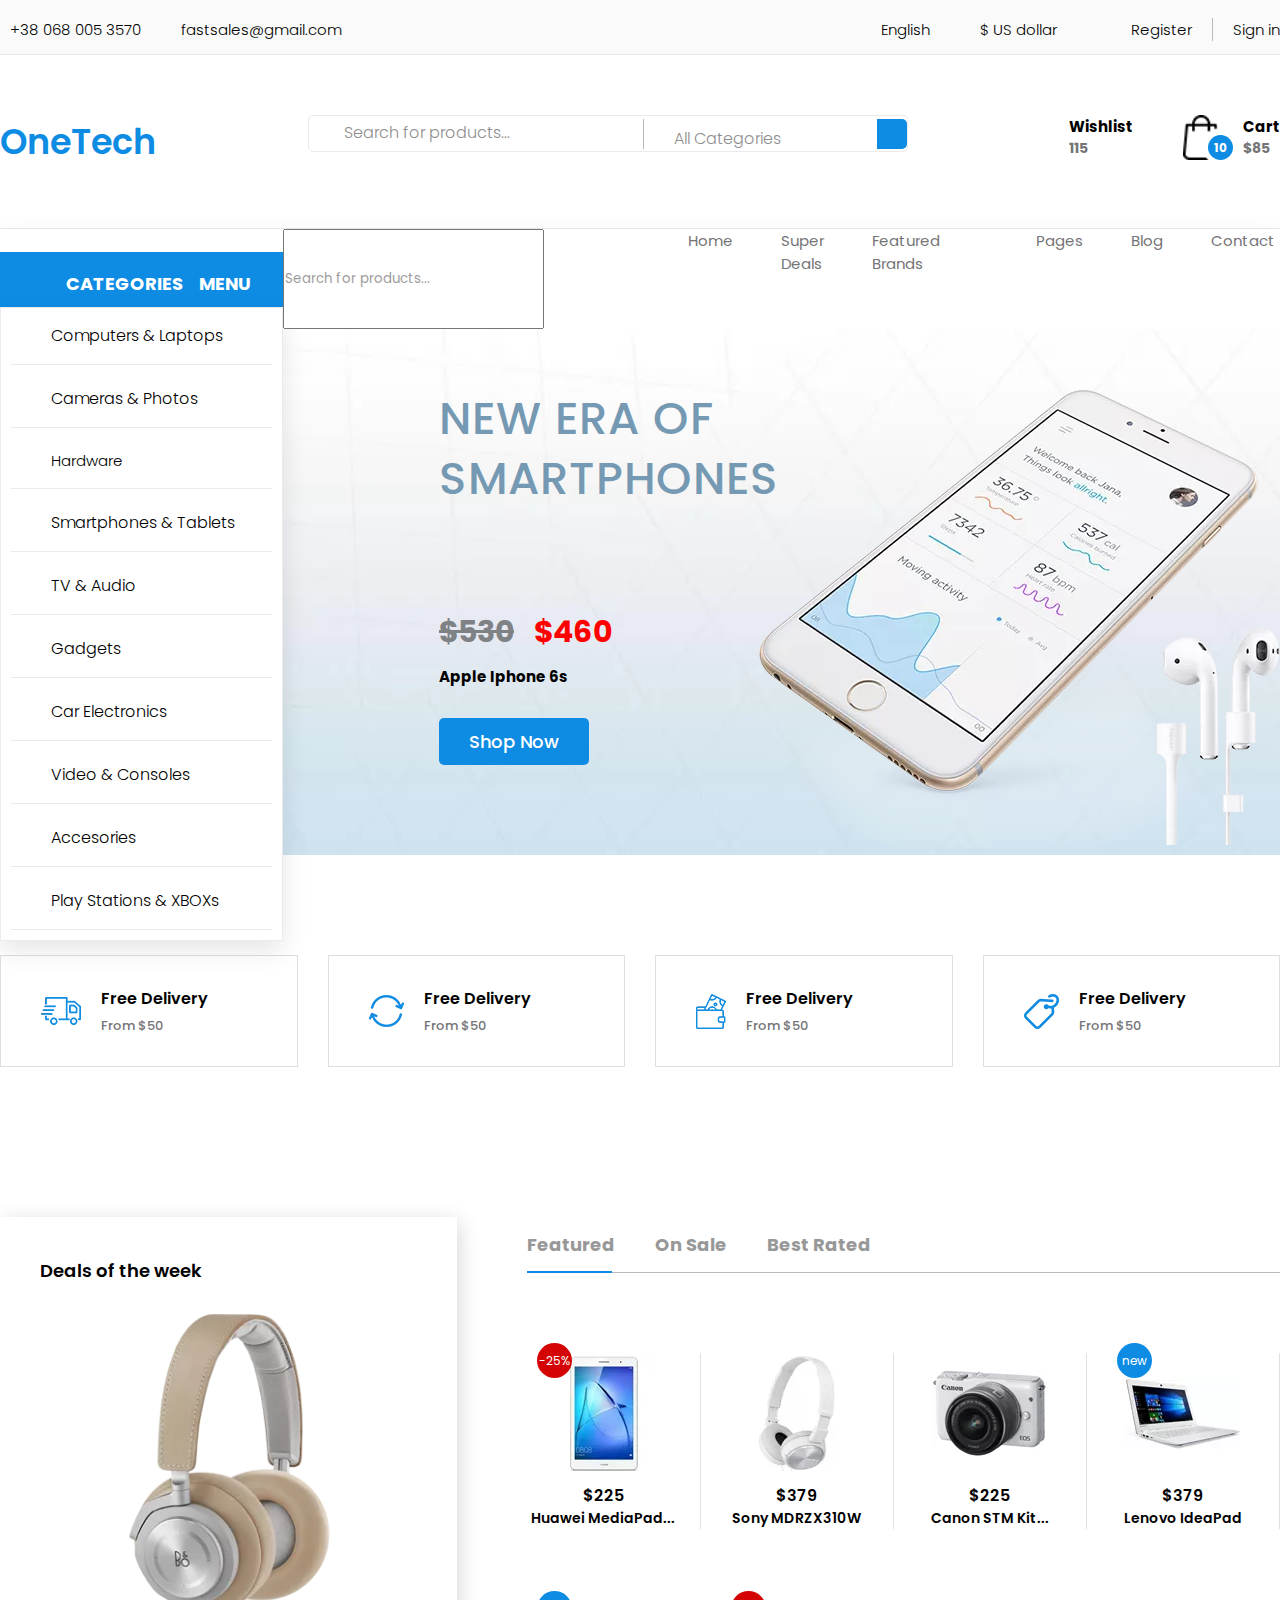
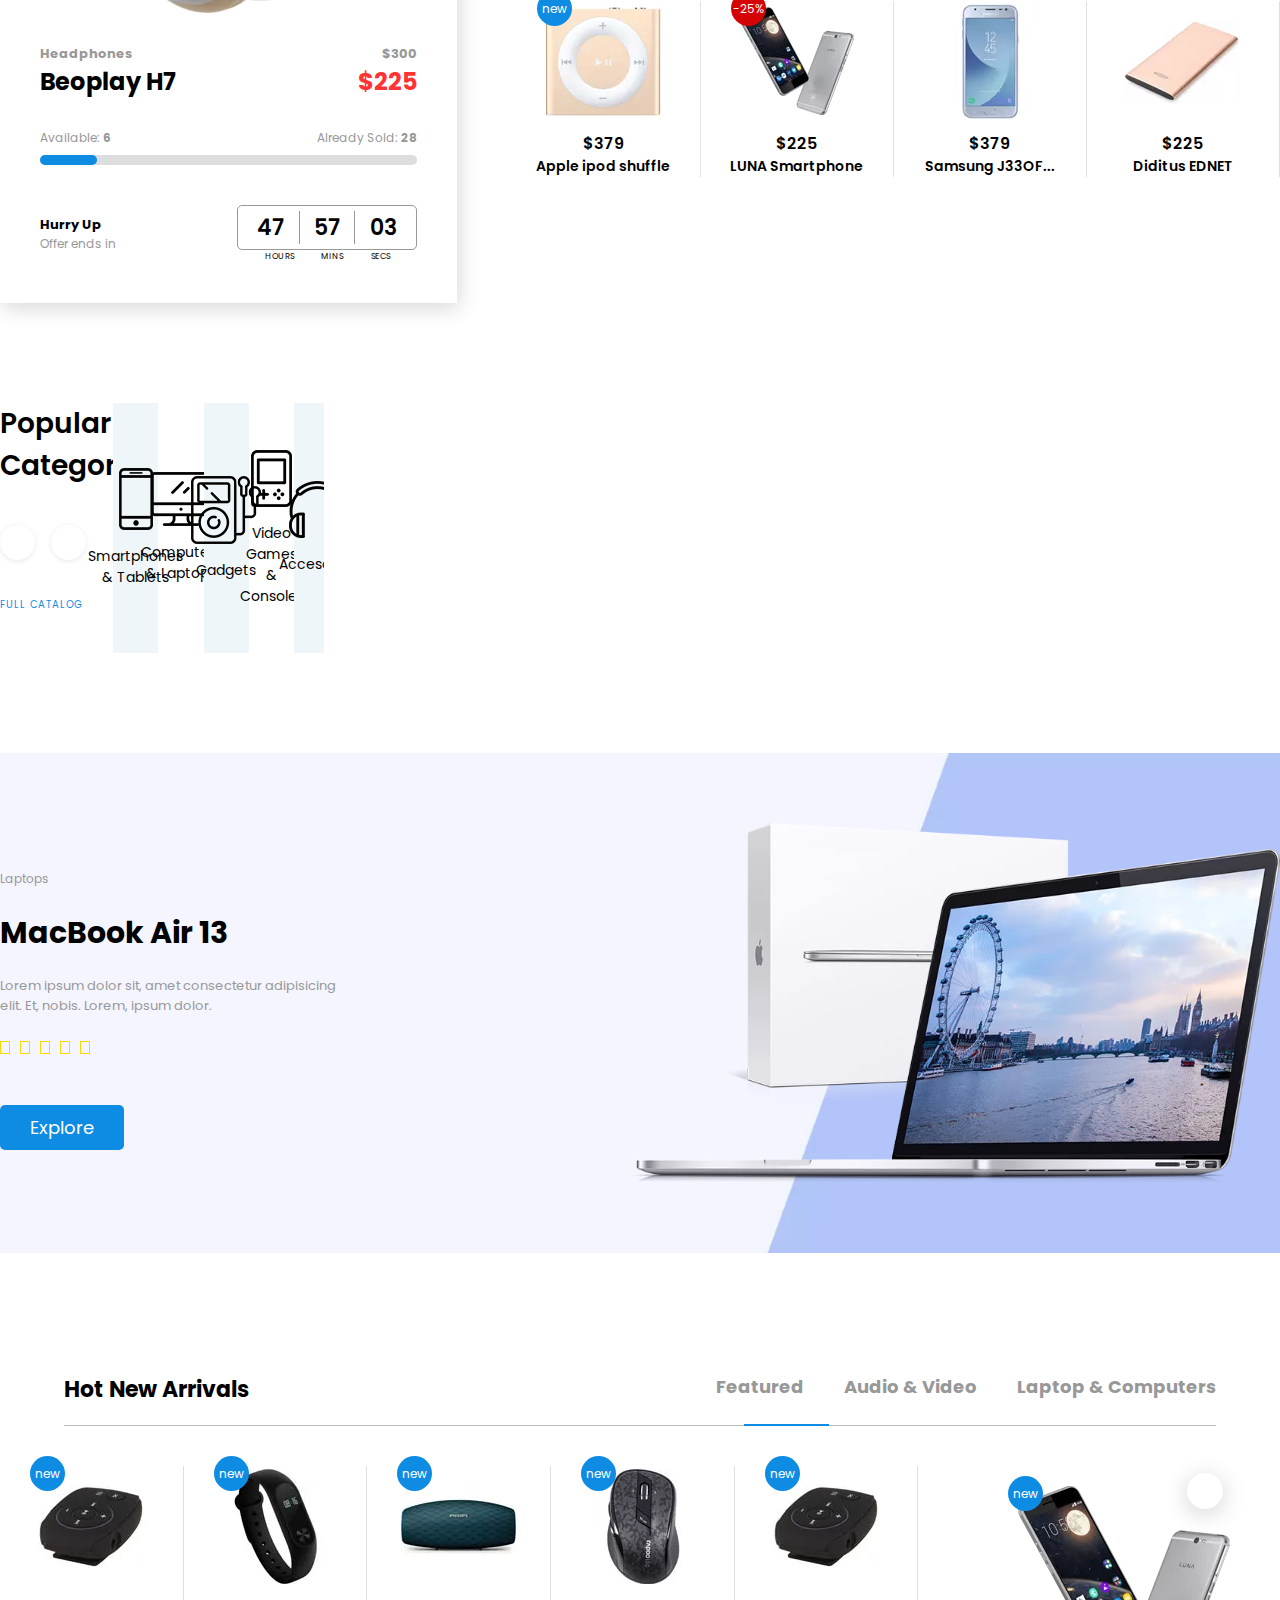
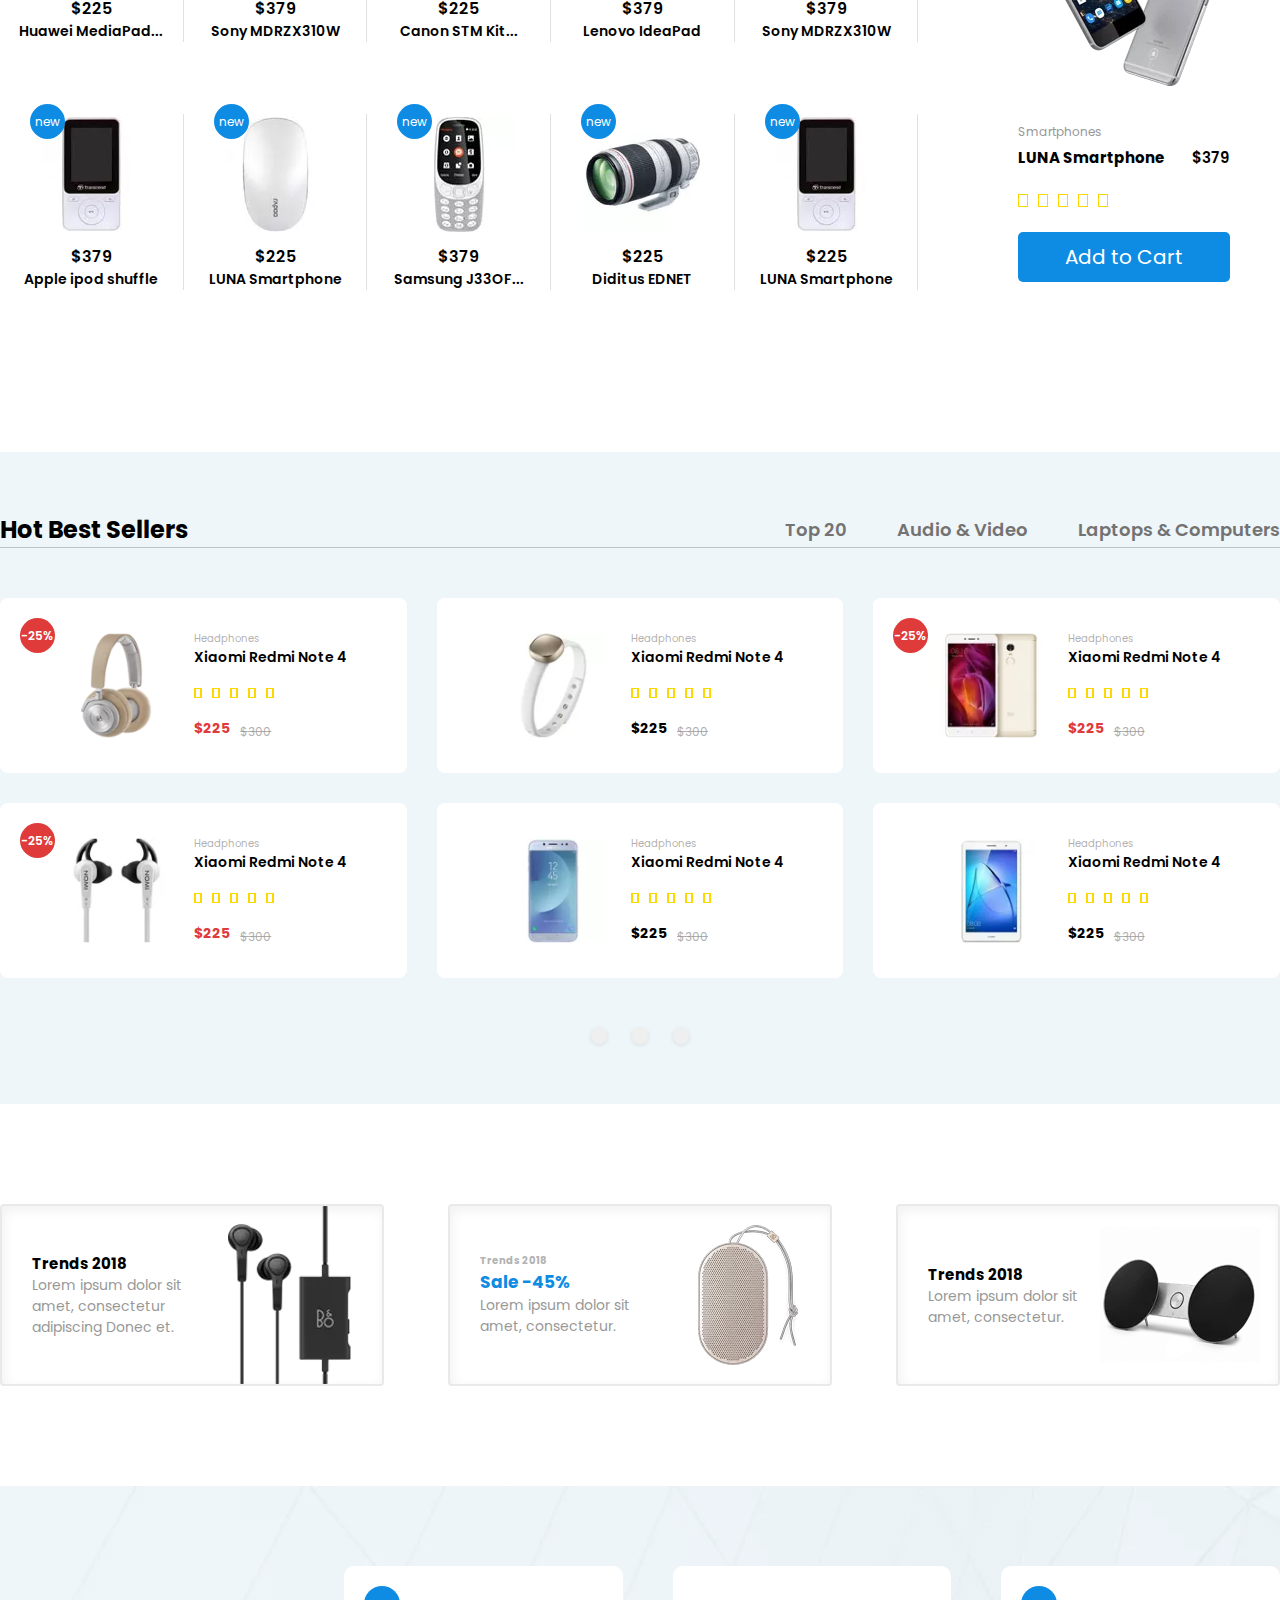
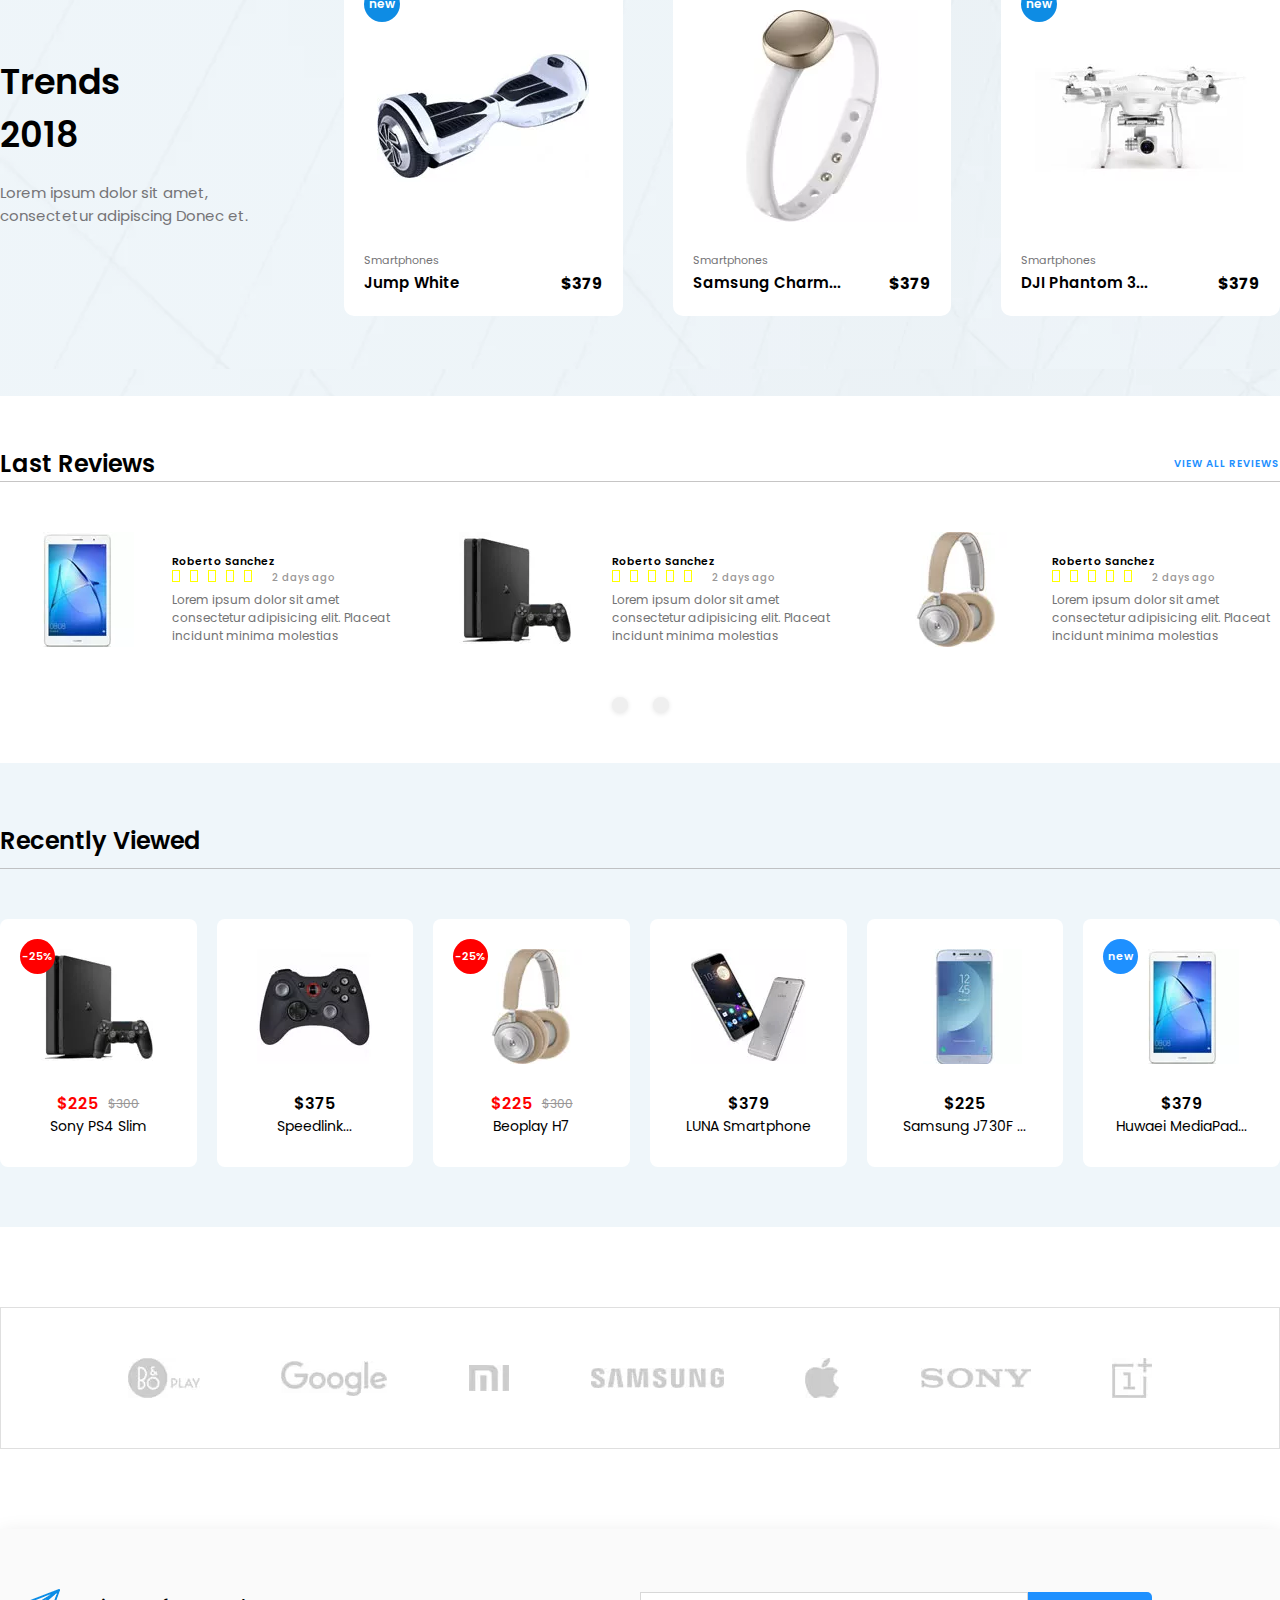
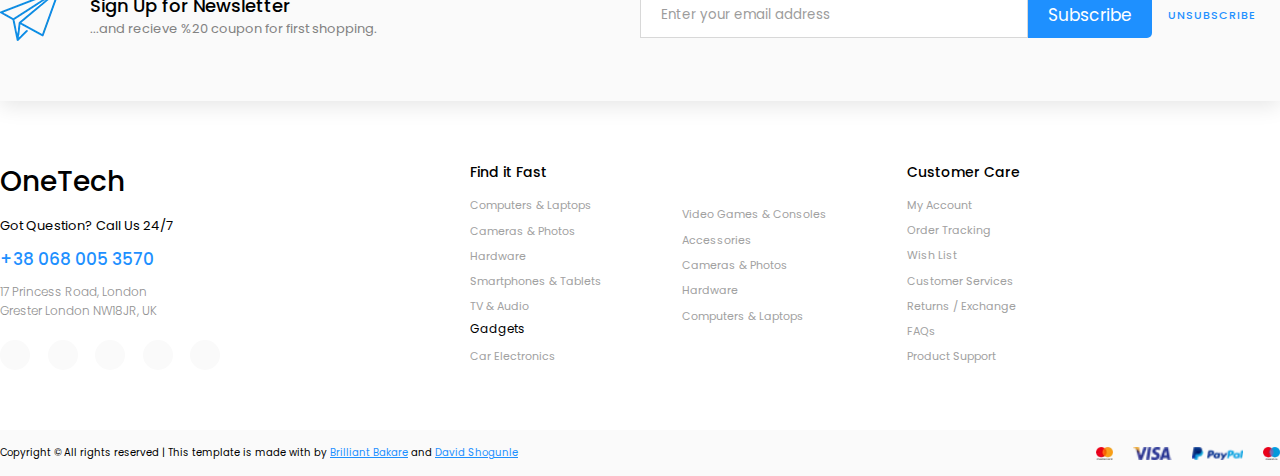
==== commit 3ea7b730: "fixed bugs" ====
--- a/index.html
+++ b/index.html
@@ -359,7 +359,7 @@
         <div>
           <div>
             <h3>Hurry Up</h3>
-            <p>Offer end in</p>
+            <p>Offer ends in</p>
           </div>
           <div class="timer">
             <div>
--- a/css/index.css
+++ b/css/index.css
@@ -1210,7 +1210,7 @@
   width: 33.33%;
 }
 
-.review > div:first-child {
+.review>div:first-child {
   width: 40%;
   display: flex;
   align-items: center;
@@ -1527,6 +1527,13 @@
 
   /* RECENTLY VIEWED ENDS */
 
+  /* BRANDS STARTS */
+
+  .container.brands .img img:nth-child(8) {
+    display: none;
+  }
+
+  /* BRANDS ENDS */
 }
 
 @media screen and (max-width: 1199px) {
@@ -1697,7 +1704,7 @@
 
   /* TRENDS ENDS */
 
-  /* LAST REVIEWS STARTS */ 
+  /* LAST REVIEWS STARTS */
 
   .boxes {
     flex-direction: column;
@@ -1708,7 +1715,7 @@
 
   /* RECENTLY VIEWED STARTS */
 
-  .viewed-images:last-child ,
+  .viewed-images:last-child,
   .viewed-images:nth-child(5) {
     display: none;
   }
@@ -1725,8 +1732,8 @@
   .container.brands .img {
     overflow: hidden;
   }
-  
-  .container.brands .img img:last-child {
+
+  .container.brands .img img:nth-child(7) {
     display: none;
   }
 
@@ -1930,6 +1937,7 @@
     flex-direction: column;
     width: auto;
   }
+
   .trends .text h3 {
     width: 100%;
   }
@@ -2114,7 +2122,7 @@
     align-items: start;
   }
 
-  .review > div:first-child {
+  .review>div:first-child {
     width: 25%;
   }
 
@@ -2172,6 +2180,10 @@
 @media screen and (max-width: 575px) {
 
   /* FREE DELIVERY STARTS */
+  .era-1 {
+    min-height: 310px;
+  }
+
   .era {
     align-items: center;
     gap: 30px;
@@ -2181,7 +2193,7 @@
 
   .era.container {
     padding: 0;
-    padding-top: 30px;
+    padding-top: 50px;
     margin: 0 12px 5px;
   }
 
@@ -2195,8 +2207,9 @@
   }
 
   .era h1 {
-    font-size: 24px;
-    position: absolute;
+    font-size: 23px;
+    width: 100%;
+    margin-bottom: 10px;
   }
 
   .price {
@@ -2205,16 +2218,17 @@
 
   .price h2 {
     font-size: 18px;
-    margin-top: 70px;
+    font-weight: 500;
   }
 
   .text h3 {
     font-size: 12px;
+    font-weight: 500;
   }
 
   .era-1 button {
     font-size: 12px;
-    padding: 5px;
+    padding: 10px 15px;
     width: 100px;
   }
 
@@ -2222,6 +2236,7 @@
     display: flex;
     flex-direction: column;
     gap: 30px;
+    padding: 0 12px;
   }
 
   #delivery-grid {
@@ -2234,7 +2249,56 @@
     width: 100%;
   }
 
+  #delivery h6 {
+    font-size: 12px;
+  }
+
   /* FREE DELIVERY ENDS */
+
+  /* DEALS OF THE WEEK STARTS */
+
+  section.column>div:nth-child(3) {
+    display: none;
+  }
+
+  .container.deals .showcase .img img {
+    width: 100%;
+  }
+
+  .container.deals .showcase .head {
+    margin-bottom: 40px;
+  }
+
+  .container.deals .showcase h2 {
+    font-size: 15px;
+  }
+
+  .container.deals .showcase {
+    padding: 40px 15px;
+  }
+
+  .container.deals .showcase h6 {
+    font-size: 12px;
+    font-weight: 500;
+  }
+
+  .container.deals .showcase h4 {
+    font-weight: 500;
+  }
+
+  .container.deals .showcase .timer div:first-child {
+    margin-bottom: 8px;
+  }
+
+  .container.deals .showcase .timer div:nth-child(2) {
+    font-size: 8px;
+  }
+
+  .container.deals .showcase p {
+    font-size: 11px;
+  }
+
+  /* DEALS OF THE WEEK ENDS */
 
   /* POPULAR CATEGORIES STARTS */
 
@@ -2306,6 +2370,11 @@
   /* DEALS OF THE WEEK ENDS */
 
   /* MACBOOK STARTS */
+  .macbook {
+    height: auto;
+    padding: 85px 0;
+  }
+
   .macbook h5 {
     margin: 10px 0;
     font-size: 25px;
@@ -2456,21 +2525,9 @@
   /* LAST REVIEWS ENDS */
 
   /* BRANDS STARTS */
-
   .container.brands {
-    margin-left: 2%;
-    margin-right: 2%;
-    gap: 30px;
-  }
-
-  .container.brands i:first-child {
-    margin-left: -40px;
-  }
-
-  .container.brands i:last-child {
-    margin-right: -40px;
-  }
-
+    display: none;
+  }
   /* BRANDS ENDS */
 }
 
@@ -2478,8 +2535,32 @@
 
   /* DEALS OF THE WEEK STARTS */
 
-  section.column>div:nth-child(3) {
-    display: none;
+  .container.deals {
+    padding-bottom: 200px;
+  }
+
+  .deals .items .head h4 {
+    font-weight: 500;
+  }
+
+  section.column>div {
+    width: 100%;
+  }
+
+  section.column>div .item {
+    padding: 20px 0;
+  }
+
+  section.column>div div:nth-child(2) {
+    display: none;
+  }
+
+  section.column>div:nth-child(2) {
+    display: none;
+  }
+
+  section.column>div .item small {
+    font-weight: 500;
   }
 
   /* DEALS OF THE WEEK ENDS */
@@ -2503,30 +2584,33 @@
 
   /* HOT BEST SELLERS ENDS */
 
-    /* TRENDS STARTS */
-
-    .trends .item:nth-child(2) {
-      display: none;
-    }
-  
-    .trends .item {
-      width: 100%;
-      align-items: center;
-    }
-  
-    .trends .img {
-      width: 100%;
-    }
-  
-    .trends .text p {
-      font-size: 13px;
-    }
-  
-    .trends .text h3 {
-      font-size: 24px;
-    }
-  
-    /* TRENDS ENDS */
+  /* TRENDS STARTS */
+  .trends .container {
+    padding: 0 12px;
+  }
+
+  .trends .item:nth-child(2) {
+    display: none;
+  }
+
+  .trends .item {
+    width: 100%;
+    align-items: center;
+  }
+
+  .trends .img {
+    width: 100%;
+  }
+
+  .trends .text p {
+    font-size: 13px;
+  }
+
+  .trends .text h3 {
+    font-size: 24px;
+  }
+
+  /* TRENDS ENDS */
 
   /* RECENTLY VIEWED STARTS */
 
--- a/css/mediaSmall.css
+++ b/css/mediaSmall.css
@@ -13,7 +13,7 @@
     margin-left: 0;
   }
   .sec-1 {
-    padding: 10px 0;
+    padding: 10px 12px;
   }
   .sec-1 h1 a {
     font-size: 22px;
@@ -60,6 +60,7 @@
   }
   .categories h3 {
     margin-bottom: 0;
+    font-weight: 400;
   }
   .categories div:nth-child(2) {
     right: 10px;
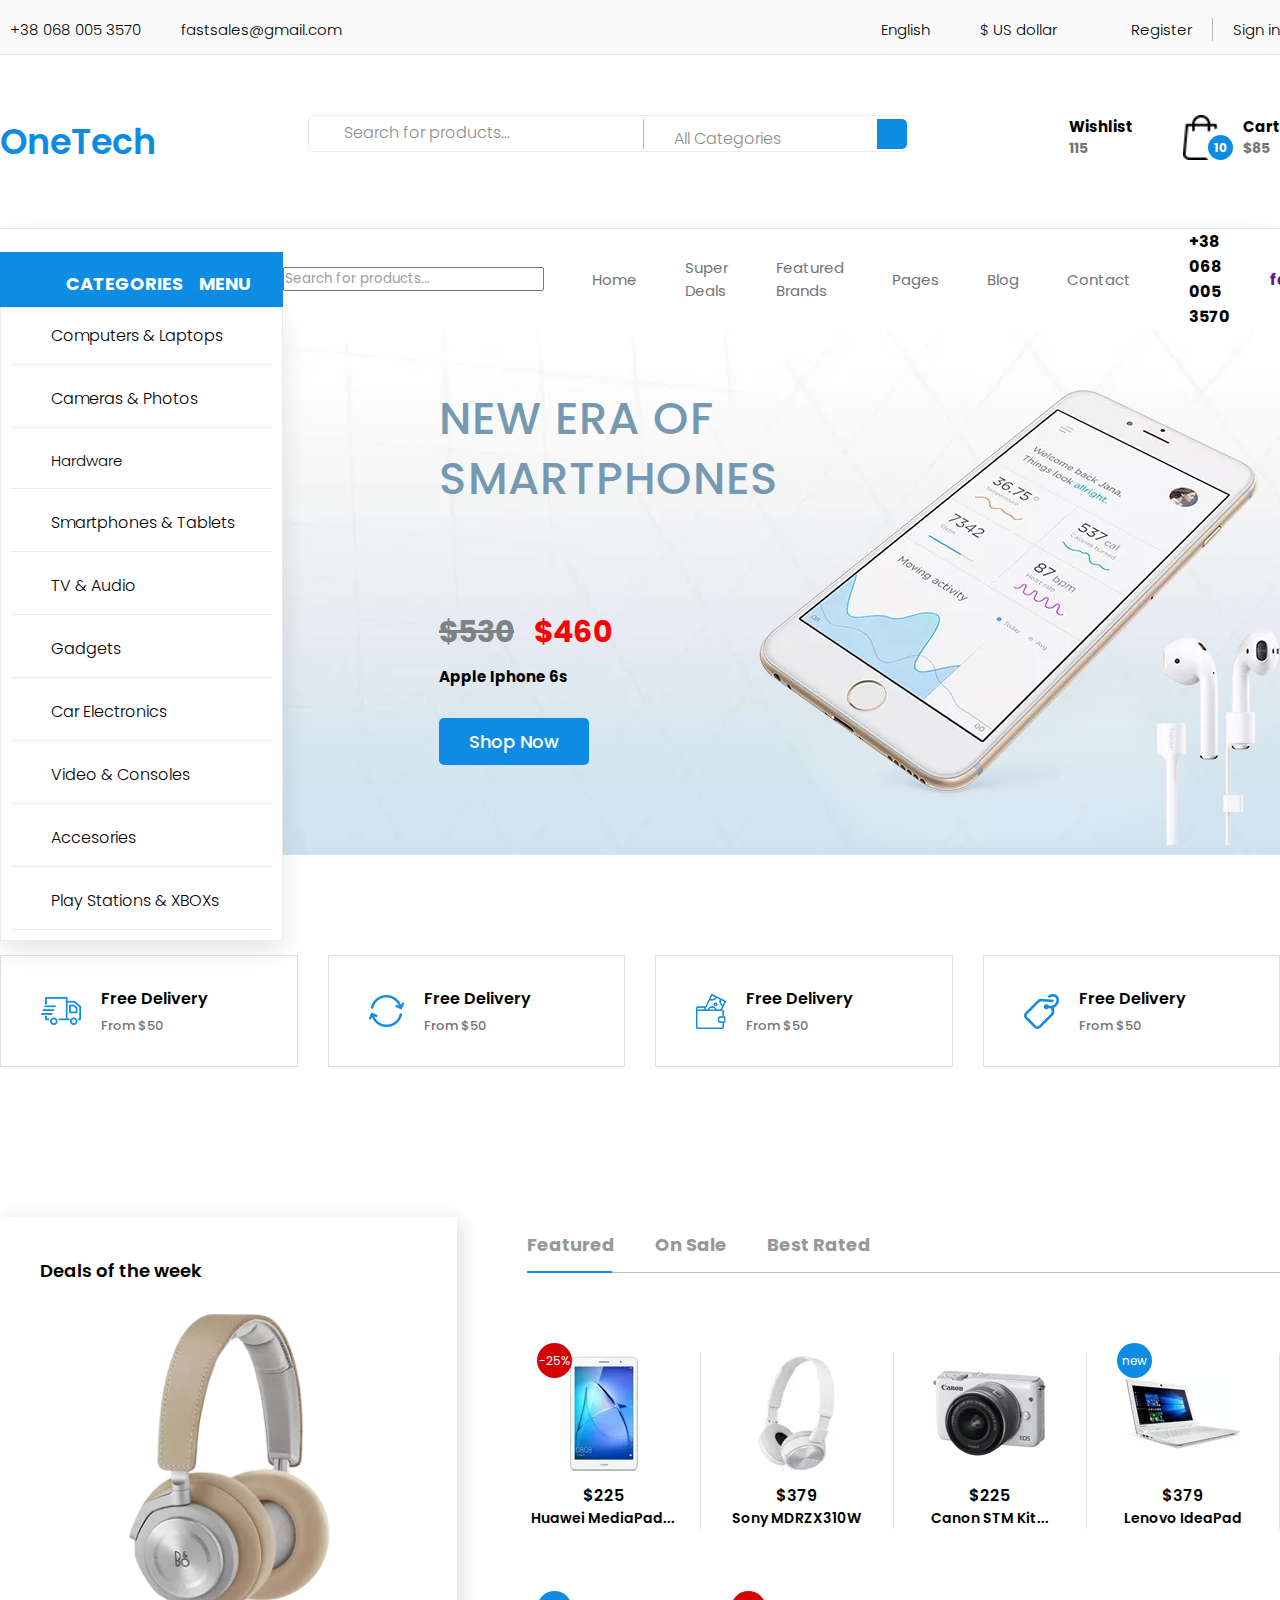
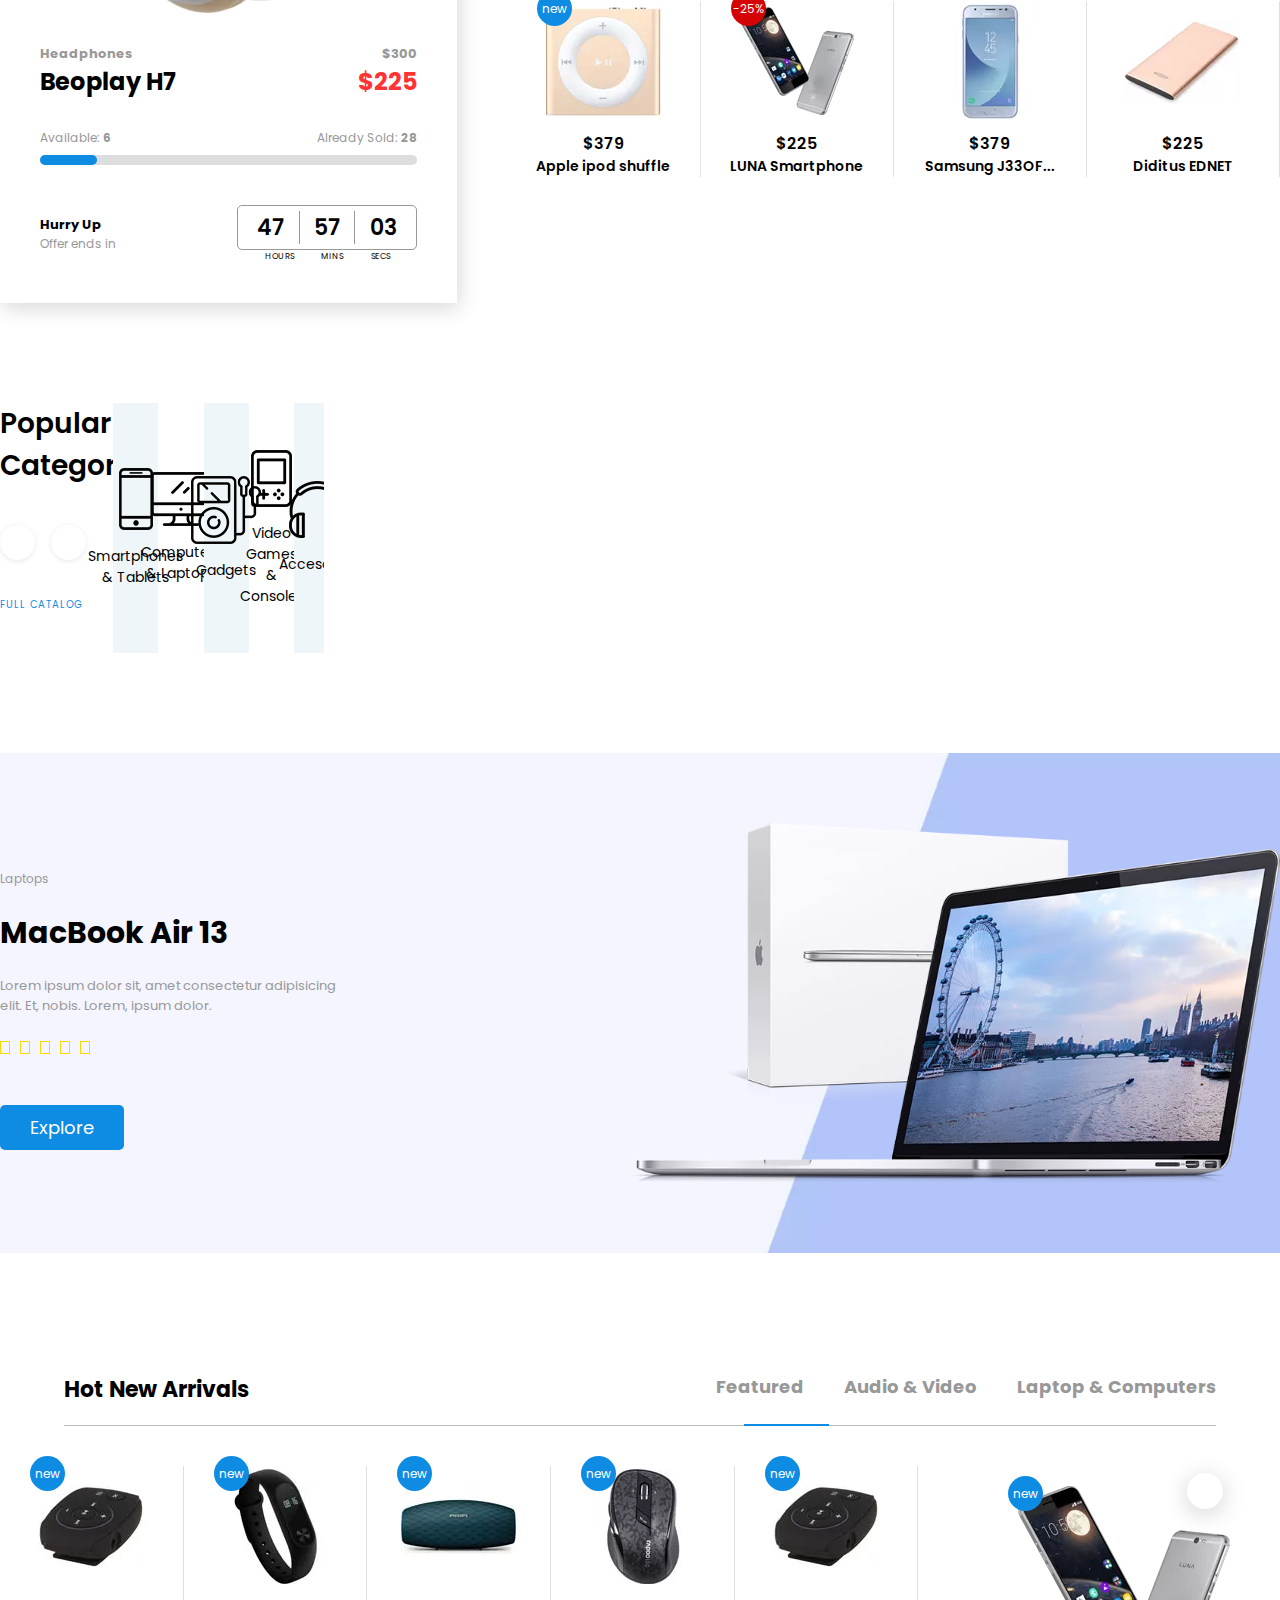
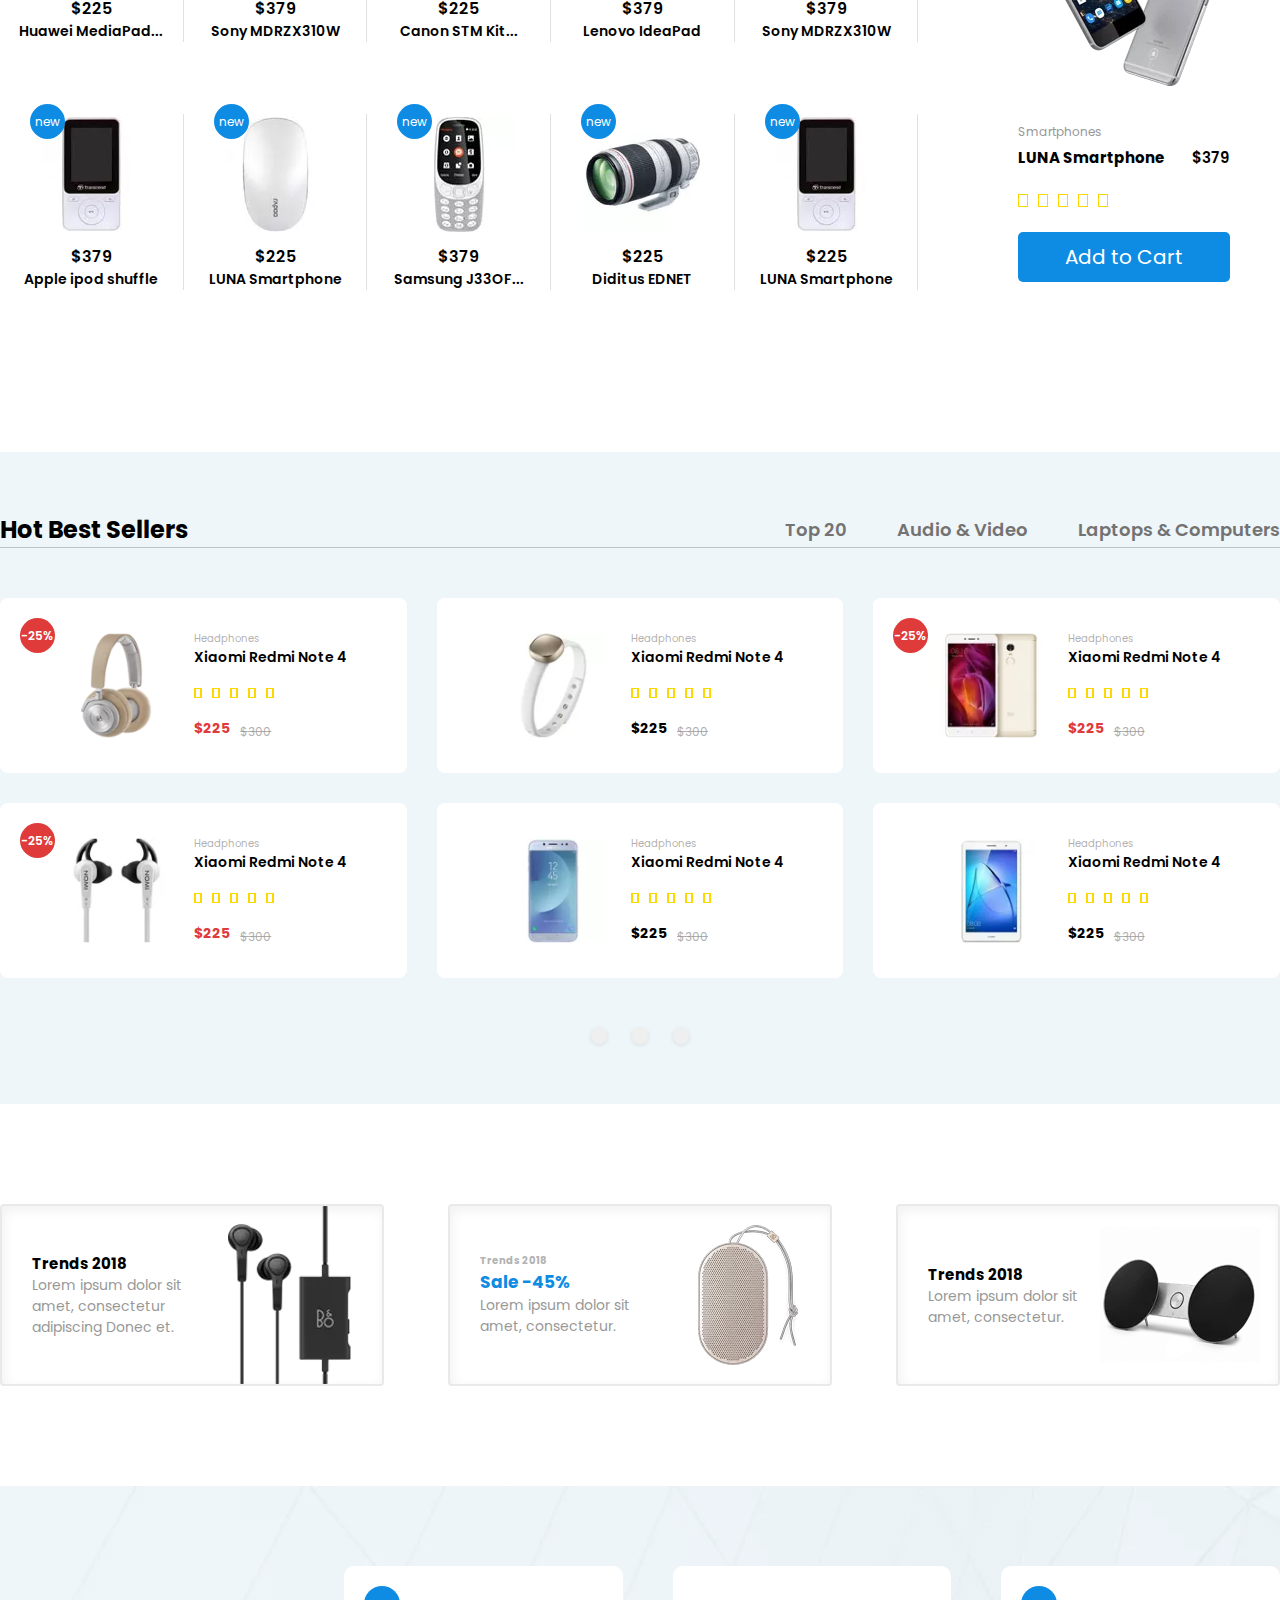
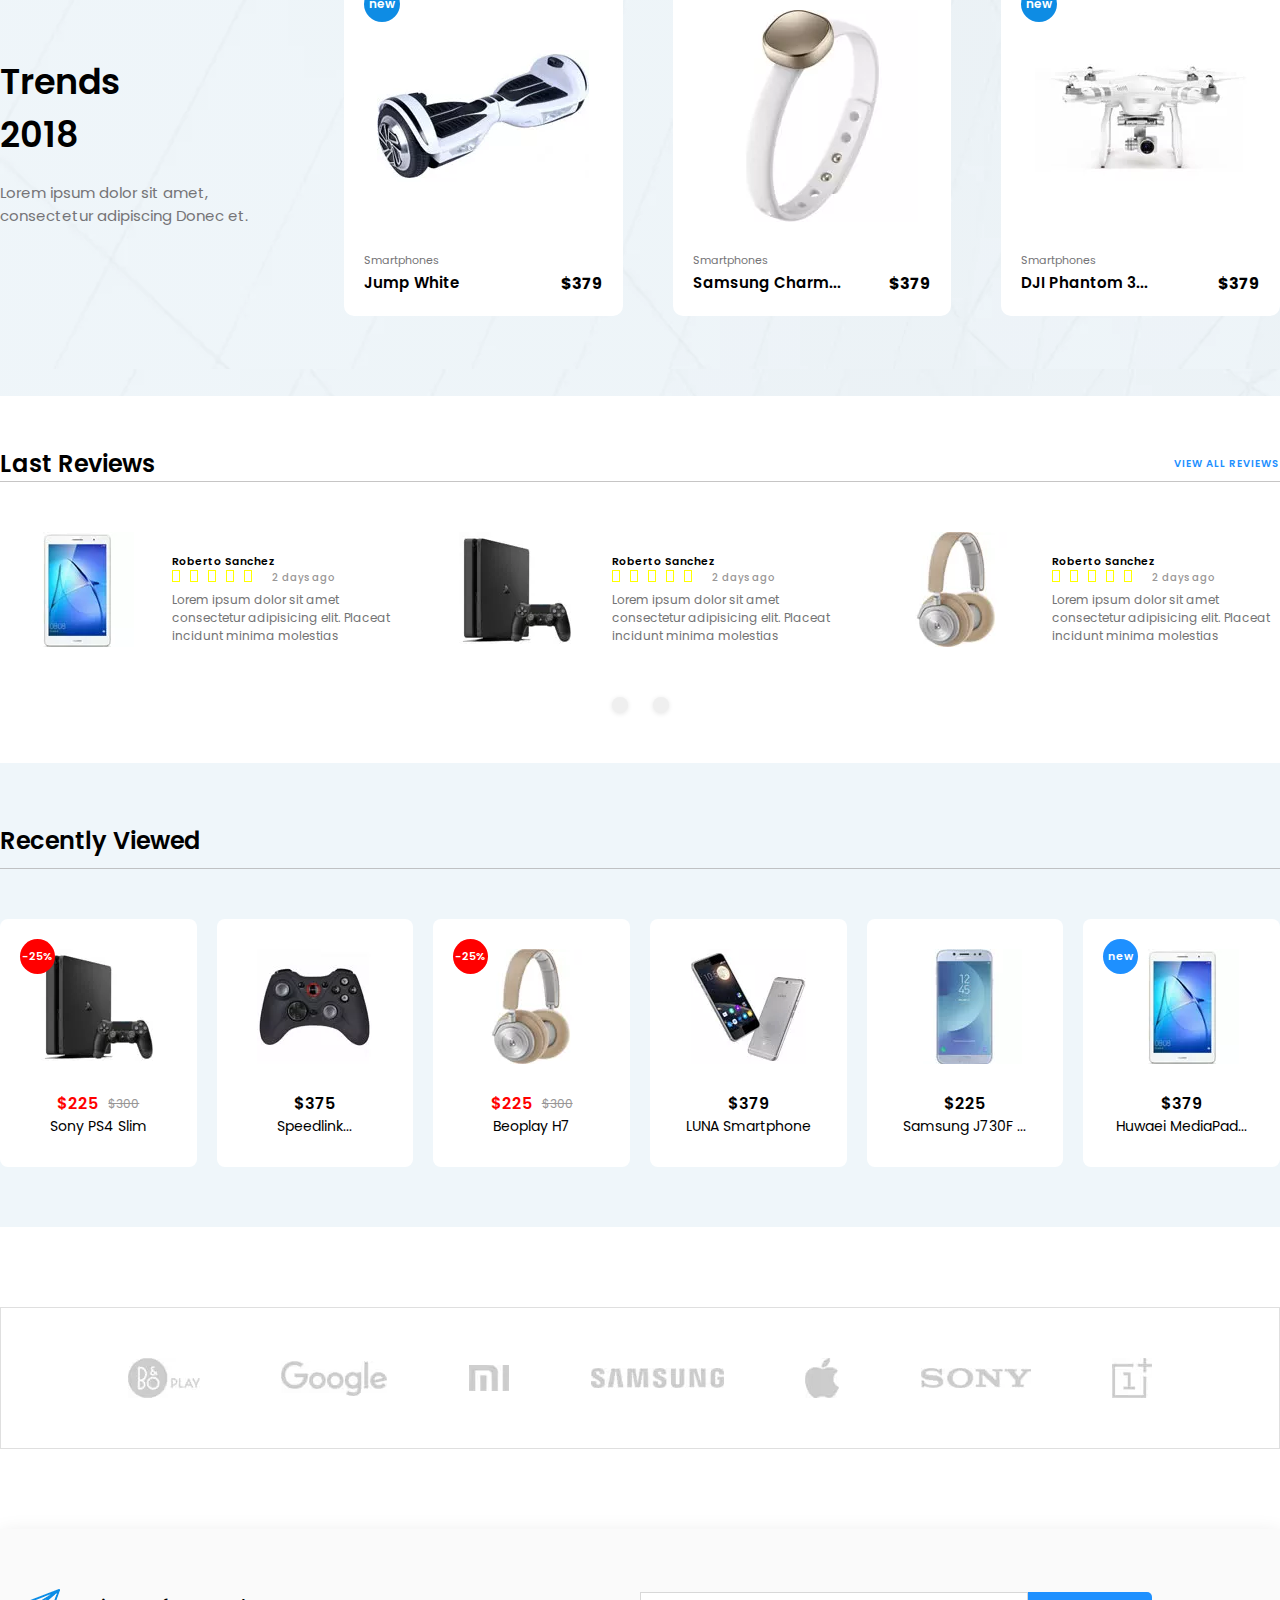
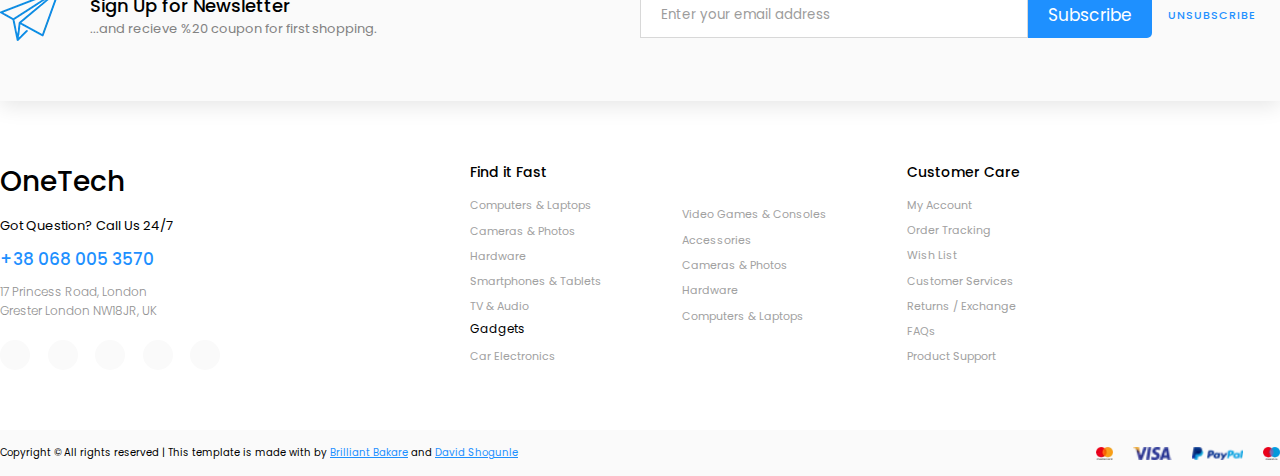
==== commit 2be6ad8a: "completed it" ====
--- a/index.html
+++ b/index.html
@@ -1,245 +1,258 @@
 <!DOCTYPE html>
 <html lang="en">
-  <head>
-    <meta charset="UTF-8" />
-    <meta http-equiv="X-UA-Compatible" content="IE=edge" />
-    <meta name="viewport" content="width=device-width, initial-scale=1.0" />
-    <title>Index</title>
-    <link rel="stylesheet" href="./css/template.css" />
-    <link rel="stylesheet" href="./css/index.css" />
-    <link rel="stylesheet" href="./css/mediaMedium.css" />
-    <link rel="stylesheet" href="./css/mediaSmall.css" />
-    <link
-      rel="stylesheet"
-      href="https://cdnjs.cloudflare.com/ajax/libs/font-awesome/6.4.0/css/all.min.css"
-      integrity="sha512-iecdLmaskl7CVkqkXNQ/ZH/XLlvWZOJyj7Yy7tcenmpD1ypASozpmT/E0iPtmFIB46ZmdtAc9eNBvH0H/ZpiBw=="
-      crossorigin="anonymous"
-      referrerpolicy="no-referrer"
-    />
-    <link
-      href="https://fonts.googleapis.com/css2?family=Poppins:ital,wght@0,300;0,400;0,500;0,700;0,900;1,400;1,500&display=swap"
-      rel="stylesheet"
-    />
-<link rel="stylesheet" href="https://cdn.jsdelivr.net/npm/bootstrap@5.2.3/dist/css/bootstrap.min.css" integrity="sha384-rbsA2VBKQhggwzxH7pPCaAqO46MgnOM80zW1RWuH61DGLwZJEdK2Kadq2F9CUG65" crossorigin="anonymous">
-    <script src="./app.js" defer></script>
-    <script src="./index.js" defer></script>
-  </head>
-  <body>
-    <!-- HEADER SECTION -->
-    <header>
+
+<head>
+  <meta charset="UTF-8" />
+  <meta http-equiv="X-UA-Compatible" content="IE=edge" />
+  <meta name="viewport" content="width=device-width, initial-scale=1.0" />
+  <title>Index</title>
+  <link rel="stylesheet" href="./css/template.css" />
+  <link rel="stylesheet" href="./css/index.css" />
+  <link rel="stylesheet" href="./css/mediaMedium.css" />
+  <link rel="stylesheet" href="./css/mediaSmall.css" />
+  <link rel="stylesheet" href="https://cdnjs.cloudflare.com/ajax/libs/font-awesome/6.4.0/css/all.min.css"
+    integrity="sha512-iecdLmaskl7CVkqkXNQ/ZH/XLlvWZOJyj7Yy7tcenmpD1ypASozpmT/E0iPtmFIB46ZmdtAc9eNBvH0H/ZpiBw=="
+    crossorigin="anonymous" referrerpolicy="no-referrer" />
+  <link
+    href="https://fonts.googleapis.com/css2?family=Poppins:ital,wght@0,300;0,400;0,500;0,700;0,900;1,400;1,500&display=swap"
+    rel="stylesheet" />
+  <link rel="stylesheet" href="https://cdn.jsdelivr.net/npm/bootstrap@5.2.3/dist/css/bootstrap.min.css"
+    integrity="sha384-rbsA2VBKQhggwzxH7pPCaAqO46MgnOM80zW1RWuH61DGLwZJEdK2Kadq2F9CUG65" crossorigin="anonymous" />
+  <script src="./app.js" defer></script>
+  <script src="./index.js" defer></script>
+</head>
+
+<body>
+  <!-- HEADER SECTION -->
+  <header>
+    <div class="container">
+      <div class="email">
+        <div id="aa">
+          <i class="fa-solid fa-phone"></i>
+          <h4>+38 068 005 3570</h4>
+        </div>
+        <div id="aa">
+          <i class="fa-regular fa-envelope"></i><a href=""><span>
+              <h4>fastsales@gmail.com</h4>
+            </span></a>
+        </div>
+      </div>
+
+      <div class="lang">
+        <div id="eng">
+          <div>
+            <a href="">
+              <h4 id="english">English</h4>
+              <div class="HDrop">
+                <ul>
+                  <a href="">Italian</a>
+                  <a href="">Spanish</a>
+                  <a href="">Japanese</a>
+                </ul>
+              </div>
+            </a>
+          </div>
+          <div>
+            <a href="">
+              <h4 id="dollar">$ US dollar</h4>
+              <div class="HDrop two">
+                <ul>
+                  <a href="">EUR Euro</a>
+                  <a href="">GBP British Pound</a>
+                  <a href="">JYP Japanese Yen</a>
+                </ul>
+              </div>
+            </a>
+          </div>
+        </div>
+
+        <div id="sign">
+          <div id="reg">
+            <i class="fa-regular fa-user"></i>
+            <a href="">
+              <h4>Register</h4>
+            </a>
+          </div>
+          <a href="">
+            <h4>Sign in</h4>
+          </a>
+        </div>
+      </div>
+    </div>
+  </header>
+  <!-- HEADER SECTION -->
+
+  <!-- ONETECH LOGO SECTION -->
+  <section class="sec-1">
+    <div class="container">
+      <h1><a href="#">OneTech</a></h1>
+      <div class="product d-sm-none d-md-block d-lg-block">
+        <form action="">
+          <input type="text" placeholder="Search for products..." required />
+          <h4>
+            All Categories <i class="fa-solid fa-angle-up fa-rotate-180"></i>
+          </h4>
+          <button type="submit" id="search">
+            <i class="fa-solid fa-magnifying-glass"></i>
+          </button>
+        </form>
+      </div>
+      <div class="cart-sec">
+        <div class="heart">
+          <i class="fa-regular fa-heart"></i>
+          <div>
+            <h4>Wishlist</h4>
+            <h5>115</h5>
+          </div>
+        </div>
+        <div class="heart">
+          <span id="cart">
+            <img src="./OneTech_files/cart.png" width="35px" />
+            <span>
+              <h6>10</h6>
+            </span>
+          </span>
+          <div>
+            <h4>Cart</h4>
+            <h5>$85</h5>
+          </div>
+        </div>
+      </div>
+    </div>
+  </section>
+
+  <section class="sec-2">
+    <nav>
       <div class="container">
-        <div class="email">
-          <div id="aa">
-            <i class="fa-solid fa-phone"></i>
-            <h4>+38 068 005 3570</h4>
-          </div>
-          <div id="aa">
-            <i class="fa-regular fa-envelope"></i
-            ><a href=""
-              ><span><h4>fastsales@gmail.com</h4></span></a
-            >
-          </div>
-        </div>
-
-        <div class="lang">
-          <div id="eng">
-            <div>
-              <a href="">
-                <h4 id="english">English</h4>
-                <div class="HDrop">
-                  <ul>
-                    <a href="">Italian</a>
-                    <a href="">Spanish</a>
-                    <a href="">Japanese</a>
-                  </ul>
+        <div>
+          <div class="categories">
+            <div class="over">
+              <i class="fa-solid fa-bars"></i>
+              <h3>CATEGORIES</h3>
+            </div>
+            <div class="click">
+              <h3 class="d-lg-none">MENU</h3>
+              <i class="fa-solid fa-bars d-lg-none"></i>
+            </div>
+            <section class="sec-3">
+              <div class="drop">
+                <h4><span>Computers & Laptops</span></h4>
+                <h4>Cameras & Photos</h4>
+                <div class="hardware">
+                  <h4 id="first">
+                    Hardware<i class="fa-solid fa-angle-up fa-rotate-90"></i>
+
+                    <div class="drop-1">
+                      <ul>
+                        <div>
+                          <a href="" class="aa">Menu
+                            <i class="fa-solid fa-angle-up fa-rotate-90"></i>
+                            <div class="menus">
+                              <a href="">Menu</a>
+                              <a href="">Menu</a>
+                              <a href="">Menu</a>
+                              <a href="">Menu</a>
+                            </div>
+                          </a>
+                        </div>
+                        <a href="">Menu</a>
+                        <a href="">Menu</a>
+                        <a href="">Menu</a>
+                      </ul>
+                    </div>
+                  </h4>
                 </div>
+                <h4>Smartphones & Tablets</h4>
+                <h4>TV & Audio</h4>
+                <h4>Gadgets</h4>
+                <h4>Car Electronics</h4>
+                <h4>Video & Consoles</h4>
+                <h4>Accesories</h4>
+                <h4>Play Stations & XBOXs</h4>
+              </div>
+            </section>
+          </div>
+          <ul class="list">
+            <div class="wrapper">
+              <input type="search" class="d-lg-none d-md-none" placeholder="Search for products..." />
+              <li id="language">
+                <span> language <i class="fa-solid fa-angle-up fa-rotate-180"></i></span>
+                <div class="child one">
+                  <p>ENGLISH</p>
+                  <p>ITALIAN</p>
+                  <p>SPANISH</p>
+                  <p>JAPANESE</p>
+                </div>
+              </li>
+              <li id="currency">
+                <span>currency <i class="fa-solid fa-angle-up fa-rotate-180"></i></span>
+                <div class="child two">
+                  <p>US dollar</p>
+                  <p>EUR Euro</p>
+                  <p>GBP British Pound</p>
+                  <p>JYP Japanese Yen</p>
+                </div>
+              </li>
+              <a href="./index.html">
+                <li>Home</li>
               </a>
-            </div>
-            <div>
-              <a href="">
-                <h4 id="dollar">$ US dollar</h4>
-                <div class="HDrop two">
-                  <ul>
-                    <a href="">EUR Euro</a>
-                    <a href="">GBP British Pound</a>
-                    <a href="">JYP Japanese Yen</a>
-                  </ul>
-                </div>
-              </a>
-            </div>
-          </div>
-
-          <div id="sign">
-            <div id="reg">
-              <i class="fa-regular fa-user"></i>
-              <a href=""><h4>Register</h4></a>
-            </div>
-            <a href=""><h4>Sign in</h4></a>
-          </div>
-        </div>
-      </div>
-    </header>
-    <!-- HEADER SECTION -->
-
-    <!-- ONETECH LOGO SECTION -->
-    <section class="sec-1">
-      <div class="container">
-        <h1><a href="#">OneTech</a></h1>
-        <div class="product d-sm-none d-md-block d-lg-block">
-          <form action="">
-            <input type="text" placeholder="Search for products..." required />
-            <h4>
-              All Categories <i class="fa-solid fa-angle-up fa-rotate-180"></i>
-            </h4>
-            <button type="submit" id="search">
-              <i class="fa-solid fa-magnifying-glass"></i>
-            </button>
-          </form>
-        </div>
-        <div class="cart-sec">
-          <div class="heart">
-            <i class="fa-regular fa-heart"></i>
-            <div>
-              <h4>Wishlist</h4>
-              <h5>115</h5>
-            </div>
-          </div>
-          <div class="heart">
-            <span id="cart">
-              <img src="./OneTech_files/cart.png" width="35px" />
-              <span>
-                <h6>10</h6>
-              </span>
-            </span>
-            <div>
-              <h4>Cart</h4>
-              <h5>$85</h5>
-            </div>
-          </div>
-        </div>
-      </div>
-    </section>
-
-    <section class="sec-2">
-      <nav>
-        <div class="container">
-          <div>
-            <div class="categories">
-              <div class="over">
-                <i class="fa-solid fa-bars"></i>
-                <h3>CATEGORIES</h3>
-              </div>
-              <div class="click">
-                <h3 class="d-lg-none">MENU</h3>
-                <i class="fa-solid fa-bars d-lg-none"></i>
-              </div>
-              <section class="sec-3">
-                <div class="drop">
-                  <h4><span>Computers & Laptops</span></h4>
-                  <h4>Cameras & Photos</h4>
-                  <div class="hardware">
-                    <h4 id="first">
-                      Hardware<i class="fa-solid fa-angle-up fa-rotate-90"></i>
-
-                      <div class="drop-1">
-                        <ul>
-                          <div>
-                            <a href="" class="aa"
-                              >Menu
-                              <i class="fa-solid fa-angle-up fa-rotate-90"></i>
-                              <div class="menus">
-                                <a href="">Menu</a>
-                                <a href="">Menu</a>
-                                <a href="">Menu</a>
-                                <a href="">Menu</a>
-                              </div>
-                            </a>
-                          </div>
-                          <a href="">Menu</a>
-                          <a href="">Menu</a>
-                          <a href="">Menu</a>
-                        </ul>
-                      </div>
-                    </h4>
-                  </div>
-                  <h4>Smartphones & Tablets</h4>
-                  <h4>TV & Audio</h4>
-                  <h4>Gadgets</h4>
-                  <h4>Car Electronics</h4>
-                  <h4>Video & Consoles</h4>
-                  <h4>Accesories</h4>
-                  <h4>Play Stations & XBOXs</h4>
-                </div>
-              </section>
-            </div>
-            <ul class="list">
-              <input
-                type="search"
-                class="d-lg-none d-md-none"
-                placeholder="Search for products..."
-              />
-              <a href=""
-                ><li id="language">
-                  language
-                  <i class="fa-solid fa-angle-up fa-rotate-180"></i></li
-              ></a>
-              <a href=""
-                ><li id="currency">
-                  currency
-                  <i class="fa-solid fa-angle-up fa-rotate-180"></i></li
-              ></a>
-              <a href="./index.html"><li>Home</li></a>
               <div id="deals">
-                <a href="">
+                <p>
                   <li id="deals1">
                     Super Deals
                     <i class="fa-solid fa-angle-up fa-rotate-180"></i>
                   </li>
-                  <div class="dropdown1">
-                    <div class="one">
-                      <a href="">
-                        Menu Item
-                        <div class="dropdown1-2">
-                          <a href="">Menu Item</a>
-                          <a href="">Menu Item</a>
-                          <a href="">Menu Item</a>
-                        </div>
-                      </a>
+                <div class="dropdown1">
+                  <a href="" class="d-lg-none">SUPER DEALS</a>
+                  <div class="one">
+                    <p>
+                      Menu Item
+                    <div class="dropdown1-2">
+                      <a href="">Menu Item</a>
+                      <a href="">Menu Item</a>
+                      <a href="">Menu Item</a>
                     </div>
-                    <a href="">Menu Item</a>
-                    <a href="">Menu Item</a>
-                    <a href="">Menu Item</a>
+                    </p>
                   </div>
-                </a>
+                  <a href="">Menu Item</a>
+                  <a href="">Menu Item</a>
+                  <a href="">Menu Item</a>
+                </div>
+                </p>
               </div>
               <div id="deals">
-                <a href="">
+                <p>
                   <li id="brands">
                     Featured Brands
                     <i class="fa-solid fa-angle-up fa-rotate-180"></i>
                   </li>
-                  <div class="dropdown1">
-                    <div class="one">
-                      <a href="">
-                        Menu Item
-                        <div class="dropdown1-2">
-                          <a href="">Menu Item</a>
-                          <a href="">Menu Item</a>
-                          <a href="">Menu Item</a>
-                        </div>
-                      </a>
-                    </div>
-                    <a href="">Menu Item</a>
-                    <a href="">Menu Item</a>
-                    <a href="">Menu Item</a>
+                <div class="dropdown1 two">
+                  <div class="one two">
+                    <a href="">
+                      Menu Item
+                      <div class="dropdown1-2">
+                        <a href="">Menu Item</a>
+                        <a href="">Menu Item</a>
+                        <a href="">Menu Item</a>
+                      </div>
+                    </a>
                   </div>
-                </a>
-              </div>
-              <a href="" class="d-lg-none"
-                ><li id="styles">
-                  trending styles
-                  <i class="fa-solid fa-angle-up fa-rotate-180"></i></li
-              ></a>
+                  <a href="">Menu Item</a>
+                  <a href="">Menu Item</a>
+                  <a href="">Menu Item</a>
+                </div>
+                </p>
+              </div>
+              <li id="styles">
+                trending styles
+                <i class="fa-solid fa-angle-up fa-rotate-180"></i>
+                <div class="child three">
+                  <a href="">trending styles</a>
+                  <a href="">Menu Item</a>
+                  <a href="">Menu Item</a>
+                  <a href="">Menu Item</a>
+                </div>
+              </li>
               <div id="deals">
                 <a href="">
                   <li id="pages">
@@ -257,1071 +270,1079 @@
                   </div>
                 </a>
               </div>
-              <a href="./blog.html"><li>Blog</li></a>
-              <a href="./contact.html"><li>Contact</li></a>
+              <a href="./blog.html">
+                <li>Blog</li>
+              </a>
+              <a href="./contact.html">
+                <li>Contact</li>
+              </a>
               <div class="email d-lg-none">
                 <div id="aa">
                   <i class="fa-solid fa-phone"></i>
                   <h4>+38 068 005 3570</h4>
                 </div>
                 <div id="aa">
-                  <i class="fa-regular fa-envelope"></i
-                  ><a href=""
-                    ><span><h4>fastsales@gmail.com</h4></span></a
-                  >
+                  <i class="fa-regular fa-envelope"></i><a href=""><span>
+                      <h4>fastsales@gmail.com</h4>
+                    </span></a>
                 </div>
               </div>
-            </ul>
-          </div>
-        </div>
-      </nav>
-    </section>
-    <!-- NAV & NEW ERA SECTION -->
-
-    <!-- FREE DELIVERY -->
-    <div class="era-1">
-      <div class="era container">
-        <div class="text">
-          <h1>NEW ERA OF SMARTPHONES</h1>
-          <div class="price">
-            <h2 id="clear">$530</h2>
-            <h2 id="red">$460</h2>
-          </div>
-          <h3>Apple Iphone 6s</h3>
-          <button><a href="">Shop Now</a></button>
-        </div>
-        <div class="img">
-          <img src="./OneTech_files/banner_product.png" />
-        </div>
-      </div>
-    </div>
-    <section class="sec-4">
+            </div>
+          </ul>
+        </div>
+      </div>
+    </nav>
+  </section>
+  <!-- NAV & NEW ERA SECTION -->
+
+  <!-- FREE DELIVERY -->
+  <div class="era-1">
+    <div class="era container">
+      <div class="text">
+        <h1>NEW ERA OF SMARTPHONES</h1>
+        <div class="price">
+          <h2 id="clear">$530</h2>
+          <h2 id="red">$460</h2>
+        </div>
+        <h3>Apple Iphone 6s</h3>
+        <button><a href="">Shop Now</a></button>
+      </div>
+      <div class="img">
+        <img src="./OneTech_files/banner_product.png" />
+      </div>
+    </div>
+  </div>
+  <section class="sec-4">
+    <div class="container">
+      <div id="delivery">
+        <img src="./OneTech_files/char_1.png" />
+        <span>
+          <h5>Free Delivery</h5>
+          <h6>From $50</h6>
+        </span>
+      </div>
+      <div id="delivery">
+        <img src="./OneTech_files/char_2.png" />
+        <span>
+          <h5>Free Delivery</h5>
+          <h6>From $50</h6>
+        </span>
+      </div>
+      <div id="delivery">
+        <img src="./OneTech_files/char_3.png" />
+        <span>
+          <h5>Free Delivery</h5>
+          <h6>From $50</h6>
+        </span>
+      </div>
+      <div id="delivery">
+        <img src="./OneTech_files/char_4.png" />
+        <span>
+          <h5>Free Delivery</h5>
+          <h6>From $50</h6>
+        </span>
+      </div>
+    </div>
+  </section>
+  <!-- FREE DELIVERY -->
+
+  <!-- DEALS OF THE WEEK STARTS -->
+
+  <div class="container deals">
+    <div class="showcase">
+      <div class="head">
+        <h2>Deals of the week</h2>
+        <div class="arrows">
+          <i class="fa-solid fa-angle-up fa-rotate-270"></i>
+          <i class="fa-solid fa-angle-up fa-rotate-90"></i>
+        </div>
+      </div>
+      <div class="img">
+        <img src="./OneTech_files/deals.png" width="320px" />
+      </div>
+      <div>
+        <h6>Headphones</h6>
+        <h6>$300</h6>
+      </div>
+      <div class="beoplay">
+        <h4>Beoplay H7</h4>
+        <h4>$225</h4>
+      </div>
+      <div>
+        <p>Available: <span>6</span></p>
+        <p>Already Sold: <span>28</span></p>
+      </div>
+      <div class="color"></div>
+      <div>
+        <div>
+          <h3>Hurry Up</h3>
+          <p>Offer ends in</p>
+        </div>
+        <div class="timer">
+          <div>
+            <span>47</span>
+            <span>57</span>
+            <span>03</span>
+          </div>
+          <div>
+            <small>HOURS</small>
+            <small>MINS</small>
+            <small>SECS</small>
+          </div>
+        </div>
+      </div>
+    </div>
+
+    <!-- ITEMS STARTS -->
+
+    <div class="items">
+      <div class="head">
+        <h4>Featured</h4>
+        <h4>On Sale</h4>
+        <h4>Best Rated</h4>
+        <div class="before"></div>
+        <div class="after"></div>
+      </div>
+      <section class="column">
+        <div>
+          <div class="item">
+            <div>
+              <div class="img">
+                <img src="./OneTech_files/featured_1.png" />
+              </div>
+              <h6>$225</h6>
+              <small>Huawei MediaPad...</small>
+              <i class="fa-solid fa-heart red"></i>
+              <p class="tag red">-25%</p>
+            </div>
+            <div class="absolute">
+              <div class="colors">
+                <div></div>
+                <div></div>
+                <div></div>
+              </div>
+              <a href="">Add To Cart</a>
+            </div>
+          </div>
+          <div class="item">
+            <div>
+              <div class="img">
+                <img src="./OneTech_files/featured_2.png" />
+              </div>
+              <h6>$379</h6>
+              <small>Apple ipod shuffle</small>
+              <i class="fa-solid fa-heart"></i>
+              <p class="tag blue">new</p>
+            </div>
+            <div class="absolute">
+              <div class="colors">
+                <div></div>
+                <div></div>
+                <div></div>
+              </div>
+              <a href="">Add To Cart</a>
+            </div>
+          </div>
+        </div>
+        <div>
+          <div class="item">
+            <div>
+              <div class="img">
+                <img src="./OneTech_files/featured_3.png" />
+              </div>
+              <h6>$379</h6>
+              <small>Sony MDRZX310W</small>
+              <i class="fa-solid fa-heart"></i>
+            </div>
+            <div class="absolute">
+              <div class="colors">
+                <div></div>
+                <div></div>
+                <div></div>
+              </div>
+              <a href="">Add To Cart</a>
+            </div>
+          </div>
+          <div class="item">
+            <div>
+              <div class="img">
+                <img src="./OneTech_files/featured_4.png" />
+              </div>
+              <h6>$225</h6>
+              <small>LUNA Smartphone</small>
+              <i class="fa-solid fa-heart"></i>
+              <p class="tag red">-25%</p>
+            </div>
+            <div class="absolute">
+              <div class="colors">
+                <div></div>
+                <div></div>
+                <div></div>
+              </div>
+              <a href="">Add To Cart</a>
+            </div>
+          </div>
+        </div>
+        <div>
+          <div class="item">
+            <div>
+              <div class="img">
+                <img src="./OneTech_files/featured_5.png" />
+              </div>
+              <h6>$225</h6>
+              <small>Canon STM Kit...</small>
+              <i class="fa-solid fa-heart"></i>
+            </div>
+            <div class="absolute">
+              <div class="colors">
+                <div></div>
+                <div></div>
+                <div></div>
+              </div>
+              <a href="">Add To Cart</a>
+            </div>
+          </div>
+          <div class="item">
+            <div>
+              <div class="img">
+                <img src="./OneTech_files/featured_6.png" />
+              </div>
+              <h6>$379</h6>
+              <small>Samsung J33OF...</small>
+              <i class="fa-solid fa-heart"></i>
+            </div>
+            <div class="absolute">
+              <div class="colors">
+                <div></div>
+                <div></div>
+                <div></div>
+              </div>
+              <a href="">Add To Cart</a>
+            </div>
+          </div>
+        </div>
+        <div>
+          <div class="item">
+            <div>
+              <div class="img">
+                <img src="./OneTech_files/featured_7.png" />
+              </div>
+              <h6>$379</h6>
+              <small>Lenovo IdeaPad</small>
+              <i class="fa-solid fa-heart"></i>
+              <p class="tag blue">new</p>
+            </div>
+            <div class="absolute">
+              <div class="colors">
+                <div></div>
+                <div></div>
+                <div></div>
+              </div>
+              <a href="">Add To Cart</a>
+            </div>
+          </div>
+          <div class="item">
+            <div>
+              <div class="img">
+                <img src="./OneTech_files/featured_8.png" />
+              </div>
+              <h6>$225</h6>
+              <small>Diditus EDNET</small>
+              <i class="fa-solid fa-heart"></i>
+            </div>
+            <div class="absolute">
+              <div class="colors">
+                <div></div>
+                <div></div>
+                <div></div>
+              </div>
+              <a href="">Add To Cart</a>
+            </div>
+          </div>
+        </div>
+      </section>
+    </div>
+
+    <!-- ITEMS END  -->
+  </div>
+
+  <!-- DEALS OF THE WEEK ENDS -->
+
+  <!-- POPULAR CATEGORIES STARTS -->
+
+  <div class="container categories">
+    <div class="text">
+      <h3>Popular Categories</h3>
+      <div class="btn">
+        <i class="fa-solid fa-angle-left"></i>
+        <i class="fa-solid fa-angle-right"></i>
+      </div>
+      <a href="">FULL CATALOG</a>
+    </div>
+    <div class="img">
+      <div class="item">
+        <img src="./OneTech_files/popular_1.png" alt="" />
+        <span>Smartphones & Tablets</span>
+      </div>
+      <div class="item">
+        <img src="./OneTech_files/popular_2.png" alt="" />
+        <span>Computers & Laptops</span>
+      </div>
+      <div class="item">
+        <img src="./OneTech_files/popular_3.png" alt="" />
+        <span>Gadgets</span>
+      </div>
+      <div class="item">
+        <img src="./OneTech_files/popular_4.png" alt="" />
+        <span>Video Games & Consoles</span>
+      </div>
+      <div class="item">
+        <img src="./OneTech_files/popular_5.png" alt="" />
+        <span>Accesories</span>
+      </div>
+    </div>
+  </div>
+
+  <!-- POPULAR CATEGORIES ENDS -->
+
+  <!-- MAC BOOK  STARTS -->
+
+  <div class="macbook">
+    <div class="container">
+      <div>
+        <small>Laptops</small>
+        <h5>MacBook Air 13</h5>
+        <p>
+          Lorem ipsum dolor sit, amet consectetur adipisicing elit. Et, nobis.
+          Lorem, ipsum dolor.
+        </p>
+        <div class="squares">
+          <div></div>
+          <div></div>
+          <div></div>
+          <div></div>
+          <div></div>
+        </div>
+        <a href="">Explore</a>
+      </div>
+      <img src="./OneTech_files/banner_2_product.png" alt="" />
+    </div>
+  </div>
+
+  <!-- MAC BOOK  ENDS -->
+
+  <!-- HOT NEW ARRIVALS STARTS -->
+
+  <div class="container arrival">
+    <div class="head">
+      <h3>Hot New Arrivals</h3>
+      <div class="list">
+        <h4>Featured</h4>
+        <h4>Audio & Video</h4>
+        <h4>Laptop & Computers</h4>
+      </div>
+      <div class="before"></div>
+      <div class="after"></div>
+    </div>
+    <div class="hot">
+      <section class="column">
+        <div>
+          <div class="item">
+            <div>
+              <div class="img">
+                <img src="./OneTech_files/new_1.jpg" />
+              </div>
+              <h6>$225</h6>
+              <small>Huawei MediaPad...</small>
+              <i class="fa-solid fa-heart"></i>
+              <p>new</p>
+            </div>
+            <div class="absolute">
+              <div class="colors">
+                <div></div>
+                <div></div>
+                <div></div>
+              </div>
+              <a href="">Add To Cart</a>
+            </div>
+          </div>
+          <div class="item">
+            <div>
+              <div class="img">
+                <img src="./OneTech_files/new_2.jpg" />
+              </div>
+              <h6>$379</h6>
+              <small>Apple ipod shuffle</small>
+              <i class="fa-solid fa-heart"></i>
+              <p>new</p>
+            </div>
+            <div class="absolute">
+              <div class="colors">
+                <div></div>
+                <div></div>
+                <div></div>
+              </div>
+              <a href="">Add To Cart</a>
+            </div>
+          </div>
+        </div>
+        <div>
+          <div class="item">
+            <div>
+              <div class="img">
+                <img src="./OneTech_files/new_3.jpg" />
+              </div>
+              <h6>$379</h6>
+              <small>Sony MDRZX310W</small>
+              <i class="fa-solid fa-heart"></i>
+              <p>new</p>
+            </div>
+            <div class="absolute">
+              <div class="colors">
+                <div></div>
+                <div></div>
+                <div></div>
+              </div>
+              <a href="">Add To Cart</a>
+            </div>
+          </div>
+          <div class="item">
+            <div>
+              <div class="img">
+                <img src="./OneTech_files/new_4.jpg" />
+              </div>
+              <h6>$225</h6>
+              <small>LUNA Smartphone</small>
+              <i class="fa-solid fa-heart"></i>
+              <p>new</p>
+            </div>
+            <div class="absolute">
+              <div class="colors">
+                <div></div>
+                <div></div>
+                <div></div>
+              </div>
+              <a href="">Add To Cart</a>
+            </div>
+          </div>
+        </div>
+        <div>
+          <div class="item">
+            <div>
+              <div class="img">
+                <img src="./OneTech_files/new_5.jpg" />
+              </div>
+              <h6>$225</h6>
+              <small>Canon STM Kit...</small>
+              <i class="fa-solid fa-heart"></i>
+              <p>new</p>
+            </div>
+            <div class="absolute">
+              <div class="colors">
+                <div></div>
+                <div></div>
+                <div></div>
+              </div>
+              <a href="">Add To Cart</a>
+            </div>
+          </div>
+          <div class="item">
+            <div>
+              <div class="img">
+                <img src="./OneTech_files/new_6.jpg" />
+              </div>
+              <h6>$379</h6>
+              <small>Samsung J33OF...</small>
+              <i class="fa-solid fa-heart"></i>
+            </div>
+            <p>new</p>
+            <div class="absolute">
+              <div class="colors">
+                <div></div>
+                <div></div>
+                <div></div>
+              </div>
+              <a href="">Add To Cart</a>
+            </div>
+          </div>
+        </div>
+        <div>
+          <div class="item">
+            <div>
+              <div class="img">
+                <img src="./OneTech_files/new_7.jpg" />
+              </div>
+              <h6>$379</h6>
+              <small>Lenovo IdeaPad</small>
+              <i class="fa-solid fa-heart"></i>
+              <p>new</p>
+            </div>
+            <div class="absolute">
+              <div class="colors">
+                <div></div>
+                <div></div>
+                <div></div>
+              </div>
+              <a href="">Add To Cart</a>
+            </div>
+          </div>
+          <div class="item">
+            <div>
+              <div class="img">
+                <img src="./OneTech_files/new_8.jpg" />
+              </div>
+              <h6>$225</h6>
+              <small>Diditus EDNET</small>
+              <i class="fa-solid fa-heart"></i>
+              <p>new</p>
+            </div>
+            <div class="absolute">
+              <div class="colors">
+                <div></div>
+                <div></div>
+                <div></div>
+              </div>
+              <a href="">Add To Cart</a>
+            </div>
+          </div>
+        </div>
+        <div>
+          <div class="item">
+            <div>
+              <div class="img">
+                <img src="./OneTech_files/new_1.jpg" />
+              </div>
+              <h6>$379</h6>
+              <small>Sony MDRZX310W</small>
+              <i class="fa-solid fa-heart"></i>
+              <p>new</p>
+            </div>
+            <div class="absolute">
+              <div class="colors">
+                <div></div>
+                <div></div>
+                <div></div>
+              </div>
+              <a href="">Add To Cart</a>
+            </div>
+          </div>
+          <div class="item">
+            <div>
+              <div class="img">
+                <img src="./OneTech_files/new_2.jpg" />
+              </div>
+              <h6>$225</h6>
+              <small>LUNA Smartphone</small>
+              <i class="fa-solid fa-heart"></i>
+              <p>new</p>
+            </div>
+            <div class="absolute">
+              <div class="colors">
+                <div></div>
+                <div></div>
+                <div></div>
+              </div>
+              <a href="">Add To Cart</a>
+            </div>
+          </div>
+        </div>
+      </section>
+      <div class="left">
+        <img src="./OneTech_files/new_single.png" alt="" />
+        <p>Smartphones</p>
+        <div class="display">
+          <h4>LUNA Smartphone</h4>
+          <h4>$379</h4>
+        </div>
+        <div class="squares">
+          <div></div>
+          <div></div>
+          <div></div>
+          <div></div>
+          <div></div>
+        </div>
+        <a href="">Add to Cart</a>
+        <i class="fa-solid fa-heart"></i>
+        <p class="tag">new</p>
+      </div>
+    </div>
+  </div>
+
+  <!-- HOT NEW ARRIVALS ENDS -->
+
+  <!-- HOT BEST SELLERS STARTS -->
+
+  <section class="best-sellers">
+    <div class="container">
+      <div class="best-sellers-heading">
+        <h3>Hot Best Sellers</h3>
+        <ul>
+          <a href="">
+            <li>Top 20</li>
+          </a>
+          <a href="">
+            <li>Audio & Video</li>
+          </a>
+          <a href="">
+            <li>Laptops & Computers</li>
+          </a>
+        </ul>
+      </div>
+      <div class="best-seller-grid-section">
+        <div class="best-seller-grid red">
+          <img src="./OneTech_files/best_3.png" alt="" />
+          <div class="best-seller-grid-description">
+            <h6>Headphones</h6>
+            <h4>Xiaomi Redmi Note 4</h4>
+            <div class="grid-boxes">
+              <div></div>
+              <div></div>
+              <div></div>
+              <div></div>
+              <div></div>
+            </div>
+            <div class="grid-discount">
+              <h4>$225</h4>
+              <h6>$300</h6>
+            </div>
+          </div>
+          <p>-25%</p>
+          <i class="fa-solid fa-heart"></i>
+        </div>
+
+        <div class="best-seller-grid">
+          <img src="./OneTech_files/best_5.png" alt="" />
+          <div class="best-seller-grid-description">
+            <h6>Headphones</h6>
+            <h4>Xiaomi Redmi Note 4</h4>
+            <div class="grid-boxes">
+              <div></div>
+              <div></div>
+              <div></div>
+              <div></div>
+              <div></div>
+            </div>
+            <div class="grid-discount">
+              <h4>$225</h4>
+              <h6>$300</h6>
+            </div>
+          </div>
+        </div>
+
+        <div class="best-seller-grid red">
+          <img src="./OneTech_files/best_1.png" alt="" />
+          <div class="best-seller-grid-description">
+            <h6>Headphones</h6>
+            <h4>Xiaomi Redmi Note 4</h4>
+            <div class="grid-boxes">
+              <div></div>
+              <div></div>
+              <div></div>
+              <div></div>
+              <div></div>
+            </div>
+            <div class="grid-discount">
+              <h4>$225</h4>
+              <h6>$300</h6>
+            </div>
+          </div>
+          <p>-25%</p>
+          <i class="fa-solid fa-heart"></i>
+        </div>
+      </div>
+
+      <div class="best-seller-grid-section">
+        <div class="best-seller-grid red">
+          <img src="./OneTech_files/best_2.png" alt="" />
+          <div class="best-seller-grid-description">
+            <h6>Headphones</h6>
+            <h4>Xiaomi Redmi Note 4</h4>
+            <div class="grid-boxes">
+              <div></div>
+              <div></div>
+              <div></div>
+              <div></div>
+              <div></div>
+            </div>
+            <div class="grid-discount">
+              <h4>$225</h4>
+              <h6>$300</h6>
+            </div>
+          </div>
+          <p>-25%</p>
+        </div>
+
+        <div class="best-seller-grid">
+          <img src="./OneTech_files/best_4.png" alt="" />
+          <div class="best-seller-grid-description">
+            <h6>Headphones</h6>
+            <h4>Xiaomi Redmi Note 4</h4>
+            <div class="grid-boxes">
+              <div></div>
+              <div></div>
+              <div></div>
+              <div></div>
+              <div></div>
+            </div>
+            <div class="grid-discount">
+              <h4>$225</h4>
+              <h6>$300</h6>
+            </div>
+          </div>
+        </div>
+
+        <div class="best-seller-grid">
+          <img src="./OneTech_files/best_6.png" alt="" />
+          <div class="best-seller-grid-description">
+            <h6>Headphones</h6>
+            <h4>Xiaomi Redmi Note 4</h4>
+            <div class="grid-boxes">
+              <div></div>
+              <div></div>
+              <div></div>
+              <div></div>
+              <div></div>
+            </div>
+            <div class="grid-discount">
+              <h4>$225</h4>
+              <h6>$300</h6>
+            </div>
+          </div>
+          <i class="fa-solid fa-heart"></i>
+        </div>
+      </div>
+      <div class="grid-buttons">
+        <button></button>
+        <button></button>
+        <button></button>
+      </div>
+    </div>
+  </section>
+
+  <!-- HOT BEST SELLERS ENDS -->
+
+  <!-- GRID STARTS -->
+
+  <div class="container grid">
+    <div class="grid">
+      <div>
+        <h3>Trends 2018</h3>
+        <p>Lorem ipsum dolor sit amet, consectetur adipiscing Donec et.</p>
+      </div>
+      <img src="./OneTech_files/adv_1.png" alt="" />
+    </div>
+    <div class="grid">
+      <div>
+        <h5>Trends 2018</h5>
+        <h4>Sale -45%</h4>
+        <p>Lorem ipsum dolor sit amet, consectetur.</p>
+      </div>
+      <img src="./OneTech_files/adv_2.png" alt="" />
+    </div>
+    <div class="grid">
+      <div>
+        <h3>Trends 2018</h3>
+        <p>Lorem ipsum dolor sit amet, consectetur.</p>
+      </div>
+      <img src="./OneTech_files/adv_3.png" alt="" />
+    </div>
+  </div>
+
+  <!-- GRID ENDS -->
+
+  <!-- TRENDS STARTS -->
+
+  <div class="trends">
+    <div class="container">
+      <div class="text">
+        <h3>Trends 2018</h3>
+        <p>Lorem ipsum dolor sit amet, consectetur adipiscing Donec et.</p>
+      </div>
+      <div class="items">
+        <div class="item">
+          <div class="img">
+            <img src="./OneTech_files/trends_1.jpg" alt="" />
+            <p>new</p>
+            <i class="fa-solid fa-heart"></i>
+          </div>
+          <small>Smartphones</small>
+          <div class="name">
+            <p>Jump White</p>
+            <p>$379</p>
+          </div>
+        </div>
+        <div class="item">
+          <div class="img">
+            <img src="./OneTech_files/trends_2.jpg" alt="" />
+            <i class="fa-solid fa-heart"></i>
+          </div>
+          <small>Smartphones</small>
+          <div class="name">
+            <p>Samsung Charm...</p>
+            <p>$379</p>
+          </div>
+        </div>
+        <div class="item">
+          <div class="img">
+            <img src="./OneTech_files/trends_3.jpg" alt="" />
+            <p>new</p>
+            <i class="fa-solid fa-heart"></i>
+          </div>
+          <small>Smartphones</small>
+          <div class="name">
+            <p>DJI Phantom 3...</p>
+            <p>$379</p>
+          </div>
+        </div>
+      </div>
+    </div>
+  </div>
+
+  <!-- TRENDS ENDS -->
+
+  <!-- LAST REVIEWS STARTS -->
+
+  <div class="last-reviews container">
+    <div class="last-reviews-heading">
+      <h3>Last Reviews</h3>
+      <a href="#">VIEW ALL <span>REVIEWS</span></a>
+    </div>
+
+    <div class="review-section">
+      <div class="review">
+        <div><img src="./OneTech_files/view_4.jpg" alt="" /></div>
+        <div class="review-comment">
+          <h6>Roberto Sanchez</h6>
+          <div class="boxes">
+            <div class="boxes-container">
+              <div></div>
+              <div></div>
+              <div></div>
+              <div></div>
+              <div></div>
+            </div>
+            <h6>2 days ago</h6>
+          </div>
+          <p>
+            Lorem ipsum dolor sit amet consectetur adipisicing elit. Placeat
+            incidunt minima molestias
+          </p>
+        </div>
+      </div>
+
+      <div class="review">
+        <div><img src="./OneTech_files/view_5.jpg" alt="" /></div>
+        <div class="review-comment">
+          <h6>Roberto Sanchez</h6>
+          <div class="boxes">
+            <div class="boxes-container">
+              <div></div>
+              <div></div>
+              <div></div>
+              <div></div>
+              <div></div>
+            </div>
+            <h6>2 days ago</h6>
+          </div>
+          <p>
+            Lorem ipsum dolor sit amet consectetur adipisicing elit. Placeat
+            incidunt minima molestias
+          </p>
+        </div>
+      </div>
+      <div class="review">
+        <div><img src="./OneTech_files/view_1.jpg" alt="" /></div>
+        <div class="review-comment">
+          <h6>Roberto Sanchez</h6>
+          <div class="boxes">
+            <div class="boxes-container">
+              <div></div>
+              <div></div>
+              <div></div>
+              <div></div>
+              <div></div>
+            </div>
+            <h6>2 days ago</h6>
+          </div>
+          <p>
+            Lorem ipsum dolor sit amet consectetur adipisicing elit. Placeat
+            incidunt minima molestias
+          </p>
+        </div>
+      </div>
+    </div>
+    <div class="review-buttons">
+      <button></button>
+      <button></button>
+    </div>
+  </div>
+
+  <!-- LAST REVIEWS ENDS -->
+
+  <!-- RECENTLY VIEWED STARTS -->
+
+  <section class="recently-viewed">
+    <div class="container">
+      <div class="recently-viewed-heading">
+        <h4>Recently Viewed</h4>
+        <div id="recently-viewed-arrow">
+          <i class="fa-solid fa-angle-up fa-rotate-270"></i>
+          <i class="fa-solid fa-angle-up fa-rotate-90"></i>
+        </div>
+      </div>
+      <div class="viewed-images-container">
+        <div class="viewed-images">
+          <div class="tag">
+            <h6>-25%</h6>
+          </div>
+          <img src="./OneTech_files/view_5.jpg" alt="" />
+          <div class="discount">
+            <h4 id="red">$225</h4>
+            <h6>$300</h6>
+          </div>
+          <h6>Sony PS4 Slim</h6>
+        </div>
+        <div class="viewed-images">
+          <img src="./OneTech_files/view_6.jpg" alt="" />
+          <h4>$375</h4>
+          <h6>Speedlink...</h6>
+        </div>
+        <div class="viewed-images">
+          <div class="tag">
+            <h6>-25%</h6>
+          </div>
+          <img src="./OneTech_files/view_1.jpg" alt="" />
+          <div class="discount">
+            <h4 id="red">$225</h4>
+            <h6>$300</h6>
+          </div>
+          <h6>Beoplay H7</h6>
+        </div>
+        <div class="viewed-images">
+          <img src="./OneTech_files/view_2.jpg" alt="" />
+          <h4>$379</h4>
+          <h6>LUNA Smartphone</h6>
+        </div>
+        <div class="viewed-images">
+          <img src="./OneTech_files/view_3.jpg" alt="" />
+          <h4>$225</h4>
+          <h6>Samsung J730F ...</h6>
+        </div>
+        <div class="viewed-images">
+          <div class="tag-1">
+            <h6>new</h6>
+          </div>
+          <img src="./OneTech_files/view_4.jpg" alt="" />
+          <h4>$379</h4>
+          <h6>Huwaei MediaPad...</h6>
+        </div>
+      </div>
+    </div>
+  </section>
+
+  <!-- RECENTLY VIEWED ENDS -->
+
+  <!-- BRANDS STARTS -->
+
+  <div class="container brands">
+    <i class="fa-solid fa-angle-left"></i>
+    <div class="img">
+      <img src="./OneTech_files/brands_1.jpg" alt="" />
+      <img src="./OneTech_files/brands_2.jpg" alt="" />
+      <img src="./OneTech_files/brands_3.jpg" alt="" />
+      <img src="./OneTech_files/brands_4.jpg" alt="" />
+      <img src="./OneTech_files/brands_5.jpg" alt="" />
+      <img src="./OneTech_files/brands_6.jpg" alt="" />
+      <img src="./OneTech_files/brands_7.jpg" alt="" />
+      <img src="./OneTech_files/brands_8.jpg" alt="" />
+    </div>
+    <i class="fa-solid fa-angle-right"></i>
+  </div>
+
+  <!-- BRANDS ENDS -->
+
+  <!-- FOOTER STARTS -->
+  <footer>
+    <div class="news-letter">
       <div class="container">
-        <div id="delivery">
-          <img src="./OneTech_files/char_1.png" />
-          <span>
-            <h5>Free Delivery</h5>
-            <h6>From $50</h6>
-          </span>
-        </div>
-        <div id="delivery">
-          <img src="./OneTech_files/char_2.png" />
-          <span>
-            <h5>Free Delivery</h5>
-            <h6>From $50</h6>
-          </span>
-        </div>
-        <div id="delivery">
-          <img src="./OneTech_files/char_3.png" />
-          <span>
-            <h5>Free Delivery</h5>
-            <h6>From $50</h6>
-          </span>
-        </div>
-        <div id="delivery">
-          <img src="./OneTech_files/char_4.png" />
-          <span>
-            <h5>Free Delivery</h5>
-            <h6>From $50</h6>
-          </span>
-        </div>
-      </div>
-    </section>
-    <!-- FREE DELIVERY -->
-
-    <!-- DEALS OF THE WEEK STARTS -->
-
-    <div class="container deals">
-      <div class="showcase">
-        <div class="head">
-          <h2>Deals of the week</h2>
-          <div class="arrows">
-            <i class="fa-solid fa-angle-up fa-rotate-270"></i>
-            <i class="fa-solid fa-angle-up fa-rotate-90"></i>
-          </div>
-        </div>
-        <div class="img">
-          <img src="./OneTech_files/deals.png" width="320px" />
-        </div>
-        <div>
-          <h6>Headphones</h6>
-          <h6>$300</h6>
-        </div>
-        <div class="beoplay">
-          <h4>Beoplay H7</h4>
-          <h4>$225</h4>
-        </div>
-        <div>
-          <p>Available: <span>6</span></p>
-          <p>Already Sold: <span>28</span></p>
-        </div>
-        <div class="color"></div>
-        <div>
+        <div id="send">
+          <img src="./OneTech_files/send.png" alt="" />
           <div>
-            <h3>Hurry Up</h3>
-            <p>Offer ends in</p>
-          </div>
-          <div class="timer">
-            <div>
-              <span>47</span>
-              <span>57</span>
-              <span>03</span>
-            </div>
-            <div>
-              <small>HOURS</small>
-              <small>MINS</small>
-              <small>SECS</small>
-            </div>
-          </div>
-        </div>
-      </div>
-
-      <!-- ITEMS STARTS -->
-
-      <div class="items">
-        <div class="head">
-          <h4>Featured</h4>
-          <h4>On Sale</h4>
-          <h4>Best Rated</h4>
-          <div class="before"></div>
-          <div class="after"></div>
-        </div>
-        <section class="column">
-          <div>
-            <div class="item">
-              <div>
-                <div class="img">
-                  <img src="./OneTech_files/featured_1.png" />
-                </div>
-                <h6>$225</h6>
-                <small>Huawei MediaPad...</small>
-                <i class="fa-solid fa-heart red"></i>
-                <p class="tag red">-25%</p>
-              </div>
-              <div class="absolute">
-                <div class="colors">
-                  <div></div>
-                  <div></div>
-                  <div></div>
-                </div>
-                <a href="">Add To Cart</a>
-              </div>
-            </div>
-            <div class="item">
-              <div>
-                <div class="img">
-                  <img src="./OneTech_files/featured_2.png" />
-                </div>
-                <h6>$379</h6>
-                <small>Apple ipod shuffle</small>
-                <i class="fa-solid fa-heart"></i>
-                <p class="tag blue">new</p>
-              </div>
-              <div class="absolute">
-                <div class="colors">
-                  <div></div>
-                  <div></div>
-                  <div></div>
-                </div>
-                <a href="">Add To Cart</a>
-              </div>
-            </div>
-          </div>
-          <div>
-            <div class="item">
-              <div>
-                <div class="img">
-                  <img src="./OneTech_files/featured_3.png" />
-                </div>
-                <h6>$379</h6>
-                <small>Sony MDRZX310W</small>
-                <i class="fa-solid fa-heart"></i>
-              </div>
-              <div class="absolute">
-                <div class="colors">
-                  <div></div>
-                  <div></div>
-                  <div></div>
-                </div>
-                <a href="">Add To Cart</a>
-              </div>
-            </div>
-            <div class="item">
-              <div>
-                <div class="img">
-                  <img src="./OneTech_files/featured_4.png" />
-                </div>
-                <h6>$225</h6>
-                <small>LUNA Smartphone</small>
-                <i class="fa-solid fa-heart"></i>
-                <p class="tag red">-25%</p>
-              </div>
-              <div class="absolute">
-                <div class="colors">
-                  <div></div>
-                  <div></div>
-                  <div></div>
-                </div>
-                <a href="">Add To Cart</a>
-              </div>
-            </div>
-          </div>
-          <div>
-            <div class="item">
-              <div>
-                <div class="img">
-                  <img src="./OneTech_files/featured_5.png" />
-                </div>
-                <h6>$225</h6>
-                <small>Canon STM Kit...</small>
-                <i class="fa-solid fa-heart"></i>
-              </div>
-              <div class="absolute">
-                <div class="colors">
-                  <div></div>
-                  <div></div>
-                  <div></div>
-                </div>
-                <a href="">Add To Cart</a>
-              </div>
-            </div>
-            <div class="item">
-              <div>
-                <div class="img">
-                  <img src="./OneTech_files/featured_6.png" />
-                </div>
-                <h6>$379</h6>
-                <small>Samsung J33OF...</small>
-                <i class="fa-solid fa-heart"></i>
-              </div>
-              <div class="absolute">
-                <div class="colors">
-                  <div></div>
-                  <div></div>
-                  <div></div>
-                </div>
-                <a href="">Add To Cart</a>
-              </div>
-            </div>
-          </div>
-          <div>
-            <div class="item">
-              <div>
-                <div class="img">
-                  <img src="./OneTech_files/featured_7.png" />
-                </div>
-                <h6>$379</h6>
-                <small>Lenovo IdeaPad</small>
-                <i class="fa-solid fa-heart"></i>
-                <p class="tag blue">new</p>
-              </div>
-              <div class="absolute">
-                <div class="colors">
-                  <div></div>
-                  <div></div>
-                  <div></div>
-                </div>
-                <a href="">Add To Cart</a>
-              </div>
-            </div>
-            <div class="item">
-              <div>
-                <div class="img">
-                  <img src="./OneTech_files/featured_8.png" />
-                </div>
-                <h6>$225</h6>
-                <small>Diditus EDNET</small>
-                <i class="fa-solid fa-heart"></i>
-              </div>
-              <div class="absolute">
-                <div class="colors">
-                  <div></div>
-                  <div></div>
-                  <div></div>
-                </div>
-                <a href="">Add To Cart</a>
-              </div>
-            </div>
-          </div>
-        </section>
-      </div>
-
-      <!-- ITEMS END  -->
-    </div>
-
-    <!-- DEALS OF THE WEEK ENDS -->
-
-    <!-- POPULAR CATEGORIES STARTS -->
-
-    <div class="container categories">
-      <div class="text">
-        <h3>Popular Categories</h3>
-        <div class="btn">
-          <i class="fa-solid fa-angle-left"></i>
-          <i class="fa-solid fa-angle-right"></i>
-        </div>
-        <a href="">FULL CATALOG</a>
-      </div>
-      <div class="img">
-        <div class="item">
-          <img src="./OneTech_files/popular_1.png" alt="" />
-          <span>Smartphones & Tablets</span>
-        </div>
-        <div class="item">
-          <img src="./OneTech_files/popular_2.png" alt="" />
-          <span>Computers & Laptops</span>
-        </div>
-        <div class="item">
-          <img src="./OneTech_files/popular_3.png" alt="" />
-          <span>Gadgets</span>
-        </div>
-        <div class="item">
-          <img src="./OneTech_files/popular_4.png" alt="" />
-          <span>Video Games & Consoles</span>
-        </div>
-        <div class="item">
-          <img src="./OneTech_files/popular_5.png" alt="" />
-          <span>Accesories</span>
-        </div>
-      </div>
-    </div>
-
-    <!-- POPULAR CATEGORIES ENDS -->
-
-    <!-- MAC BOOK  STARTS -->
-
-    <div class="macbook">
+            <p>Sign Up for Newsletter</p>
+            <span>...and recieve %20 coupon for first shopping.</span>
+          </div>
+        </div>
+        <div id="subscribe">
+          <form>
+            <input type="email" placeholder="Enter your email address" />
+            <input type="submit" value="Subscribe" />
+          </form>
+          <a href="#">UNSUBSCRIBE</a>
+        </div>
+      </div>
+    </div>
+    <div class="container">
+      <section id="links">
+        <div class="col-one">
+          <h1>OneTech</h1>
+          <p>Got Question? Call Us 24/7</p>
+          <h2>+38 068 005 3570</h2>
+          <small>17 Princess Road, London Grester London NW18JR, UK</small>
+          <div class="social-media">
+            <i class="fa-brands fa-facebook-f"></i>
+            <i class="fa-brands fa-twitter"></i>
+            <i class="fa-brands fa-youtube"></i>
+            <i class="fa-brands fa-google"></i>
+            <i class="fa-brands fa-vimeo-v"></i>
+          </div>
+        </div>
+        <div class="col-wrapper">
+          <div class="col-two">
+            <p id="head">Find it Fast</p>
+            <a href="">Computers & Laptops</a>
+            <a href="">Cameras & Photos</a>
+            <a href="">Hardware</a>
+            <a href="">Smartphones & Tablets </a>
+            <a href="">TV & Audio</a>
+            <p style="margin-bottom: 6px; font-size: 12px">Gadgets</p>
+            <a href="">Car Electronics</a>
+          </div>
+          <div class="col-three">
+            <a href="">Video Games & Consoles</a>
+            <a href="">Accessories</a>
+            <a href="">Cameras & Photos</a>
+            <a href="">Hardware</a>
+            <a href="">Computers & Laptops</a>
+          </div>
+          <div class="col-four">
+            <p id="head">Customer Care</p>
+            <a href="">My Account</a>
+            <a href="">Order Tracking</a>
+            <a href="">Wish List</a>
+            <a href="">Customer Services</a>
+            <a href="">Returns / Exchange</a>
+            <a href="">FAQs</a>
+            <a href="">Product Support</a>
+          </div>
+        </div>
+      </section>
+    </div>
+    <div id="copyright">
       <div class="container">
         <div>
-          <small>Laptops</small>
-          <h5>MacBook Air 13</h5>
-          <p>
-            Lorem ipsum dolor sit, amet consectetur adipisicing elit. Et, nobis.
-            Lorem, ipsum dolor.
-          </p>
-          <div class="squares">
-            <div></div>
-            <div></div>
-            <div></div>
-            <div></div>
-            <div></div>
-          </div>
-          <a href="">Explore</a>
-        </div>
-        <img src="./OneTech_files/banner_2_product.png" alt="" />
-      </div>
-    </div>
-
-    <!-- MAC BOOK  ENDS -->
-
-    <!-- HOT NEW ARRIVALS STARTS -->
-
-    <div class="container arrival">
-      <div class="head">
-        <h3>Hot New Arrivals</h3>
-        <div class="list">
-          <h4>Featured</h4>
-          <h4>Audio & Video</h4>
-          <h4>Laptop & Computers</h4>
-        </div>
-        <div class="before"></div>
-        <div class="after"></div>
-      </div>
-      <div class="hot">
-        <section class="column">
-          <div>
-            <div class="item">
-              <div>
-                <div class="img">
-                  <img src="./OneTech_files/new_1.jpg" />
-                </div>
-                <h6>$225</h6>
-                <small>Huawei MediaPad...</small>
-                <i class="fa-solid fa-heart"></i>
-                <p>new</p>
-              </div>
-              <div class="absolute">
-                <div class="colors">
-                  <div></div>
-                  <div></div>
-                  <div></div>
-                </div>
-                <a href="">Add To Cart</a>
-              </div>
-            </div>
-            <div class="item">
-              <div>
-                <div class="img">
-                  <img src="./OneTech_files/new_2.jpg" />
-                </div>
-                <h6>$379</h6>
-                <small>Apple ipod shuffle</small>
-                <i class="fa-solid fa-heart"></i>
-                <p>new</p>
-              </div>
-              <div class="absolute">
-                <div class="colors">
-                  <div></div>
-                  <div></div>
-                  <div></div>
-                </div>
-                <a href="">Add To Cart</a>
-              </div>
-            </div>
-          </div>
-          <div>
-            <div class="item">
-              <div>
-                <div class="img">
-                  <img src="./OneTech_files/new_3.jpg" />
-                </div>
-                <h6>$379</h6>
-                <small>Sony MDRZX310W</small>
-                <i class="fa-solid fa-heart"></i>
-                <p>new</p>
-              </div>
-              <div class="absolute">
-                <div class="colors">
-                  <div></div>
-                  <div></div>
-                  <div></div>
-                </div>
-                <a href="">Add To Cart</a>
-              </div>
-            </div>
-            <div class="item">
-              <div>
-                <div class="img">
-                  <img src="./OneTech_files/new_4.jpg" />
-                </div>
-                <h6>$225</h6>
-                <small>LUNA Smartphone</small>
-                <i class="fa-solid fa-heart"></i>
-                <p>new</p>
-              </div>
-              <div class="absolute">
-                <div class="colors">
-                  <div></div>
-                  <div></div>
-                  <div></div>
-                </div>
-                <a href="">Add To Cart</a>
-              </div>
-            </div>
-          </div>
-          <div>
-            <div class="item">
-              <div>
-                <div class="img">
-                  <img src="./OneTech_files/new_5.jpg" />
-                </div>
-                <h6>$225</h6>
-                <small>Canon STM Kit...</small>
-                <i class="fa-solid fa-heart"></i>
-                <p>new</p>
-              </div>
-              <div class="absolute">
-                <div class="colors">
-                  <div></div>
-                  <div></div>
-                  <div></div>
-                </div>
-                <a href="">Add To Cart</a>
-              </div>
-            </div>
-            <div class="item">
-              <div>
-                <div class="img">
-                  <img src="./OneTech_files/new_6.jpg" />
-                </div>
-                <h6>$379</h6>
-                <small>Samsung J33OF...</small>
-                <i class="fa-solid fa-heart"></i>
-              </div>
-              <p>new</p>
-              <div class="absolute">
-                <div class="colors">
-                  <div></div>
-                  <div></div>
-                  <div></div>
-                </div>
-                <a href="">Add To Cart</a>
-              </div>
-            </div>
-          </div>
-          <div>
-            <div class="item">
-              <div>
-                <div class="img">
-                  <img src="./OneTech_files/new_7.jpg" />
-                </div>
-                <h6>$379</h6>
-                <small>Lenovo IdeaPad</small>
-                <i class="fa-solid fa-heart"></i>
-                <p>new</p>
-              </div>
-              <div class="absolute">
-                <div class="colors">
-                  <div></div>
-                  <div></div>
-                  <div></div>
-                </div>
-                <a href="">Add To Cart</a>
-              </div>
-            </div>
-            <div class="item">
-              <div>
-                <div class="img">
-                  <img src="./OneTech_files/new_8.jpg" />
-                </div>
-                <h6>$225</h6>
-                <small>Diditus EDNET</small>
-                <i class="fa-solid fa-heart"></i>
-                <p>new</p>
-              </div>
-              <div class="absolute">
-                <div class="colors">
-                  <div></div>
-                  <div></div>
-                  <div></div>
-                </div>
-                <a href="">Add To Cart</a>
-              </div>
-            </div>
-          </div>
-          <div>
-            <div class="item">
-              <div>
-                <div class="img">
-                  <img src="./OneTech_files/new_1.jpg" />
-                </div>
-                <h6>$379</h6>
-                <small>Sony MDRZX310W</small>
-                <i class="fa-solid fa-heart"></i>
-                <p>new</p>
-              </div>
-              <div class="absolute">
-                <div class="colors">
-                  <div></div>
-                  <div></div>
-                  <div></div>
-                </div>
-                <a href="">Add To Cart</a>
-              </div>
-            </div>
-            <div class="item">
-              <div>
-                <div class="img">
-                  <img src="./OneTech_files/new_2.jpg" />
-                </div>
-                <h6>$225</h6>
-                <small>LUNA Smartphone</small>
-                <i class="fa-solid fa-heart"></i>
-                <p>new</p>
-              </div>
-              <div class="absolute">
-                <div class="colors">
-                  <div></div>
-                  <div></div>
-                  <div></div>
-                </div>
-                <a href="">Add To Cart</a>
-              </div>
-            </div>
-          </div>
-        </section>
-        <div class="left">
-          <img src="./OneTech_files/new_single.png" alt="" />
-          <p>Smartphones</p>
-          <div class="display">
-            <h4>LUNA Smartphone</h4>
-            <h4>$379</h4>
-          </div>
-          <div class="squares">
-            <div></div>
-            <div></div>
-            <div></div>
-            <div></div>
-            <div></div>
-          </div>
-          <a href="">Add to Cart</a>
-          <i class="fa-solid fa-heart"></i>
-          <p class="tag">new</p>
-        </div>
-      </div>
-    </div>
-
-    <!-- HOT NEW ARRIVALS ENDS -->
-
-    <!-- HOT BEST SELLERS STARTS -->
-
-    <section class="best-sellers">
-      <div class="container">
-        <div class="best-sellers-heading">
-          <h3>Hot Best Sellers</h3>
-          <ul>
-            <a href=""><li>Top 20</li></a>
-            <a href=""><li>Audio & Video</li></a>
-            <a href=""><li>Laptops & Computers</li></a>
-          </ul>
-        </div>
-        <div class="best-seller-grid-section">
-          <div class="best-seller-grid red">
-            <img src="./OneTech_files/best_3.png" alt="" />
-            <div class="best-seller-grid-description">
-              <h6>Headphones</h6>
-              <h4>Xiaomi Redmi Note 4</h4>
-              <div class="grid-boxes">
-                <div></div>
-                <div></div>
-                <div></div>
-                <div></div>
-                <div></div>
-              </div>
-              <div class="grid-discount">
-                <h4>$225</h4>
-                <h6>$300</h6>
-              </div>
-            </div>
-            <p>-25%</p>
-            <i class="fa-solid fa-heart"></i>
-          </div>
-  
-          <div class="best-seller-grid">
-            <img src="./OneTech_files/best_5.png" alt="" />
-            <div class="best-seller-grid-description">
-              <h6>Headphones</h6>
-              <h4>Xiaomi Redmi Note 4</h4>
-              <div class="grid-boxes">
-                <div></div>
-                <div></div>
-                <div></div>
-                <div></div>
-                <div></div>
-              </div>
-              <div class="grid-discount">
-                <h4>$225</h4>
-                <h6>$300</h6>
-              </div>
-            </div>
-          </div>
-  
-          <div class="best-seller-grid red">
-            <img src="./OneTech_files/best_1.png" alt="" />
-            <div class="best-seller-grid-description">
-              <h6>Headphones</h6>
-              <h4>Xiaomi Redmi Note 4</h4>
-              <div class="grid-boxes">
-                <div></div>
-                <div></div>
-                <div></div>
-                <div></div>
-                <div></div>
-              </div>
-              <div class="grid-discount">
-                <h4>$225</h4>
-                <h6>$300</h6>
-              </div>
-            </div>
-            <p>-25%</p>
-            <i class="fa-solid fa-heart"></i>
-          </div>
-        </div>
-  
-        <div class="best-seller-grid-section">
-          <div class="best-seller-grid red">
-            <img src="./OneTech_files/best_2.png" alt="" />
-            <div class="best-seller-grid-description">
-              <h6>Headphones</h6>
-              <h4>Xiaomi Redmi Note 4</h4>
-              <div class="grid-boxes">
-                <div></div>
-                <div></div>
-                <div></div>
-                <div></div>
-                <div></div>
-              </div>
-              <div class="grid-discount">
-                <h4>$225</h4>
-                <h6>$300</h6>
-              </div>
-            </div>
-            <p>-25%</p>
-          </div>
-  
-          <div class="best-seller-grid">
-            <img src="./OneTech_files/best_4.png" alt="" />
-            <div class="best-seller-grid-description">
-              <h6>Headphones</h6>
-              <h4>Xiaomi Redmi Note 4</h4>
-              <div class="grid-boxes">
-                <div></div>
-                <div></div>
-                <div></div>
-                <div></div>
-                <div></div>
-              </div>
-              <div class="grid-discount">
-                <h4>$225</h4>
-                <h6>$300</h6>
-              </div>
-            </div>
-          </div>
-  
-          <div class="best-seller-grid">
-            <img src="./OneTech_files/best_6.png" alt="" />
-            <div class="best-seller-grid-description">
-              <h6>Headphones</h6>
-              <h4>Xiaomi Redmi Note 4</h4>
-              <div class="grid-boxes">
-                <div></div>
-                <div></div>
-                <div></div>
-                <div></div>
-                <div></div>
-              </div>
-              <div class="grid-discount">
-                <h4>$225</h4>
-                <h6>$300</h6>
-              </div>
-            </div>
-            <i class="fa-solid fa-heart"></i>
-          </div>
-        </div>
-        <div class="grid-buttons">
-          <button></button>
-          <button></button>
-          <button></button>
-        </div>
-      </div>
-    </section>
-
-    <!-- HOT BEST SELLERS ENDS -->
-
-    <!-- GRID STARTS -->
-
-    <div class="container grid">
-      <div class="grid">
-        <div>
-          <h3>Trends 2018</h3>
-          <p>Lorem ipsum dolor sit amet, consectetur adipiscing Donec et.</p>
-        </div>
-        <img src="./OneTech_files/adv_1.png" alt="" />
-      </div>
-      <div class="grid">
-        <div>
-          <h5>Trends 2018</h5>
-          <h4>Sale -45%</h4>
-          <p>Lorem ipsum dolor sit amet, consectetur.</p>
-        </div>
-        <img src="./OneTech_files/adv_2.png" alt="" />
-      </div>
-      <div class="grid">
-        <div>
-          <h3>Trends 2018</h3>
-          <p>Lorem ipsum dolor sit amet, consectetur.</p>
-        </div>
-        <img src="./OneTech_files/adv_3.png" alt="" />
-      </div>
-    </div>
-
-    <!-- GRID ENDS -->
-
-    <!-- TRENDS STARTS -->
-
-    <div class="trends">
-      <div class="container">
-        <div class="text">
-          <h3>Trends 2018</h3>
-          <p>Lorem ipsum dolor sit amet, consectetur adipiscing Donec et.</p>
-        </div>
-        <div class="items">
-          <div class="item">
-            <div class="img">
-              <img src="./OneTech_files/trends_1.jpg" alt="" />
-              <p>new</p>
-              <i class="fa-solid fa-heart"></i>
-            </div>
-            <small>Smartphones</small>
-            <div class="name">
-              <p>Jump White</p>
-              <p>$379</p>
-            </div>
-          </div>
-          <div class="item">
-            <div class="img">
-              <img src="./OneTech_files/trends_2.jpg" alt="" />
-              <i class="fa-solid fa-heart"></i>
-            </div>
-            <small>Smartphones</small>
-            <div class="name">
-              <p>Samsung Charm...</p>
-              <p>$379</p>
-            </div>
-          </div>
-          <div class="item">
-            <div class="img">
-              <img src="./OneTech_files/trends_3.jpg" alt="" />
-              <p>new</p>
-              <i class="fa-solid fa-heart"></i>
-            </div>
-            <small>Smartphones</small>
-            <div class="name">
-              <p>DJI Phantom 3...</p>
-              <p>$379</p>
-            </div>
-          </div>
-        </div>
-      </div>
-    </div>
-
-    <!-- TRENDS ENDS -->
-
-    <!-- LAST REVIEWS STARTS -->
-
-    <div class="last-reviews container">
-      <div class="last-reviews-heading">
-        <h3>Last Reviews</h3>
-        <a href="#">VIEW ALL <span>REVIEWS</span></a>
-      </div>
-
-      <div class="review-section">
-        <div class="review">
-          <div><img src="./OneTech_files/view_4.jpg" alt="" /></div>
-          <div class="review-comment">
-            <h6>Roberto Sanchez</h6>
-            <div class="boxes">
-              <div class="boxes-container">
-                <div></div>
-                <div></div>
-                <div></div>
-                <div></div>
-                <div></div>
-              </div>
-              <h6>2 days ago</h6>
-            </div>
-            <p>
-              Lorem ipsum dolor sit amet
-              consectetur adipisicing elit. 
-              Placeat incidunt minima molestias
-            </p>
-          </div>
-        </div>
-
-        <div class="review">
-          <div><img src="./OneTech_files/view_5.jpg" alt="" /></div>
-          <div class="review-comment">
-            <h6>Roberto Sanchez</h6>
-            <div class="boxes">
-              <div class="boxes-container">
-                <div></div>
-                <div></div>
-                <div></div>
-                <div></div>
-                <div></div>
-              </div>
-              <h6>2 days ago</h6>
-            </div>
-            <p>
-              Lorem ipsum dolor sit amet
-              consectetur adipisicing elit. 
-              Placeat incidunt minima molestias
-            </p>
-          </div>
-        </div>
-        <div class="review">
-          <div><img src="./OneTech_files/view_1.jpg" alt="" /></div>
-          <div class="review-comment">
-            <h6>Roberto Sanchez</h6>
-            <div class="boxes">
-              <div class="boxes-container">
-                <div></div>
-                <div></div>
-                <div></div>
-                <div></div>
-                <div></div>
-              </div>
-              <h6>2 days ago</h6>
-            </div>
-            <p>
-              Lorem ipsum dolor sit amet 
-              consectetur adipisicing elit. 
-              Placeat incidunt minima molestias
-            </p>
-          </div>
-        </div>
-      </div>
-      <div class="review-buttons">
-        <button></button>
-        <button></button>
-      </div>
-    </div>
-
-    <!-- LAST REVIEWS ENDS -->
-
-    <!-- RECENTLY VIEWED STARTS -->
-
-    <section class="recently-viewed">
-      <div class="container">
-        <div class="recently-viewed-heading">
-          <h4>Recently Viewed</h4>
-          <div id="recently-viewed-arrow">
-            <i class="fa-solid fa-angle-up fa-rotate-270"></i>
-            <i class="fa-solid fa-angle-up fa-rotate-90"></i>
-          </div>
-        </div>
-        <div class="viewed-images-container">
-          <div class="viewed-images">
-            <div class="tag">
-              <h6>-25%</h6>
-            </div>
-            <img src="./OneTech_files/view_5.jpg" alt="" />
-            <div class="discount">
-              <h4 id="red">$225</h4>
-              <h6>$300</h6>
-            </div>
-            <h6>Sony PS4 Slim</h6>
-          </div>
-          <div class="viewed-images">
-            <img src="./OneTech_files/view_6.jpg" alt="" />
-            <h4>$375</h4>
-            <h6>Speedlink...</h6>
-          </div>
-          <div class="viewed-images">
-            <div class="tag">
-              <h6>-25%</h6>
-            </div>
-            <img src="./OneTech_files/view_1.jpg" alt="" />
-            <div class="discount">
-              <h4 id="red">$225</h4>
-              <h6>$300</h6>
-            </div>
-            <h6>Beoplay H7</h6>
-          </div>
-          <div class="viewed-images">
-            <img src="./OneTech_files/view_2.jpg" alt="" />
-            <h4>$379</h4>
-            <h6>LUNA Smartphone</h6>
-          </div>
-          <div class="viewed-images">
-            <img src="./OneTech_files/view_3.jpg" alt="" />
-            <h4>$225</h4>
-            <h6>Samsung J730F ...</h6>
-          </div>
-          <div class="viewed-images">
-            <div class="tag-1">
-              <h6>new</h6>
-            </div>
-            <img src="./OneTech_files/view_4.jpg" alt="" />
-            <h4>$379</h4>
-            <h6>Huwaei MediaPad...</h6>
-          </div>
-        </div>
-      </div>
-    </section>
-
-    <!-- RECENTLY VIEWED ENDS -->
-
-    <!-- BRANDS STARTS -->
-
-    <div class="container brands">
-      <i class="fa-solid fa-angle-left"></i>
-      <div class="img">
-        <img src="./OneTech_files/brands_1.jpg" alt="" />
-        <img src="./OneTech_files/brands_2.jpg" alt="" />
-        <img src="./OneTech_files/brands_3.jpg" alt="" />
-        <img src="./OneTech_files/brands_4.jpg" alt="" />
-        <img src="./OneTech_files/brands_5.jpg" alt="" />
-        <img src="./OneTech_files/brands_6.jpg" alt="" />
-        <img src="./OneTech_files/brands_7.jpg" alt="" />
-        <img src="./OneTech_files/brands_8.jpg" alt="" />
-      </div>
-      <i class="fa-solid fa-angle-right"></i>
-    </div>
-
-    <!-- BRANDS ENDS -->
-
-    <!-- FOOTER STARTS -->
-    <footer>
-      <div class="news-letter">
-        <div class="container">
-          <div id="send">
-            <img src="./OneTech_files/send.png" alt="" />
-            <div>
-              <p>Sign Up for Newsletter</p>
-              <span>...and recieve %20 coupon for first shopping.</span>
-            </div>
-          </div>
-          <div id="subscribe">
-            <form>
-              <input type="email" placeholder="Enter your email address" />
-              <input type="submit" value="Subscribe" />
-            </form>
-            <a href="#">UNSUBSCRIBE</a>
-          </div>
-        </div>
-      </div>
-      <div class="container">
-        <section id="links">
-          <div class="col-one">
-            <h1>OneTech</h1>
-            <p>Got Question? Call Us 24/7</p>
-            <h2>+38 068 005 3570</h2>
-            <small>17 Princess Road, London Grester London NW18JR, UK</small>
-            <div class="social-media">
-              <i class="fa-brands fa-facebook-f"></i>
-              <i class="fa-brands fa-twitter"></i>
-              <i class="fa-brands fa-youtube"></i>
-              <i class="fa-brands fa-google"></i>
-              <i class="fa-brands fa-vimeo-v"></i>
-            </div>
-          </div>
-          <div class="col-wrapper">
-            <div class="col-two">
-              <p id="head">Find it Fast</p>
-              <a href="">Computers & Laptops</a>
-              <a href="">Cameras & Photos</a>
-              <a href="">Hardware</a>
-              <a href="">Smartphones & Tablets </a>
-              <a href="">TV & Audio</a>
-              <p style="margin-bottom: 6px; font-size: 12px">Gadgets</p>
-              <a href="">Car Electronics</a>
-            </div>
-            <div class="col-three">
-              <a href="">Video Games & Consoles</a>
-              <a href="">Accessories</a>
-              <a href="">Cameras & Photos</a>
-              <a href="">Hardware</a>
-              <a href="">Computers & Laptops</a>
-            </div>
-            <div class="col-four">
-              <p id="head">Customer Care</p>
-              <a href="">My Account</a>
-              <a href="">Order Tracking</a>
-              <a href="">Wish List</a>
-              <a href="">Customer Services</a>
-              <a href="">Returns / Exchange</a>
-              <a href="">FAQs</a>
-              <a href="">Product Support</a>
-            </div>
-          </div>
-        </section>
-      </div>
-      <div id="copyright">
-        <div class="container">
-          <div>
-            Copyright &copy; All rights reserved | This template is made with
-            <i class="fa-solid fa-heart"></i> by
-            <a href="">Brilliant Bakare</a> and <a href="">David Shogunle</a>
-          </div>
-          <div id="payments">
-            <img src="./OneTech_files/logos_1.png" alt="" />
-            <img src="./OneTech_files/logos_2.png" alt="" />
-            <img src="./OneTech_files/logos_3.png" alt="" />
-            <img src="./OneTech_files/logos_4.png" alt="" />
-          </div>
-        </div>
-      </div>
-    </footer>
-  </body>
-</html>
+          Copyright &copy; All rights reserved | This template is made with
+          <i class="fa-solid fa-heart"></i> by
+          <a href="">Brilliant Bakare</a> and <a href="">David Shogunle</a>
+        </div>
+        <div id="payments">
+          <img src="./OneTech_files/logos_1.png" alt="" />
+          <img src="./OneTech_files/logos_2.png" alt="" />
+          <img src="./OneTech_files/logos_3.png" alt="" />
+          <img src="./OneTech_files/logos_4.png" alt="" />
+        </div>
+      </div>
+    </div>
+  </footer>
+</body>
+
+</html>--- a/css/template.css
+++ b/css/template.css
@@ -60,7 +60,7 @@
   gap: 4rem;
 }
 
-#eng > div {
+#eng>div {
   position: relative;
 }
 
@@ -77,16 +77,19 @@
   transition: .3s ease-in-out;
   opacity: 0;
 }
-#eng > div:hover .HDrop {
+
+#eng>div:hover .HDrop {
   top: 110%;
   visibility: visible;
   transition: .3s ease-in-out;
   opacity: 1;
   background-color: #fff;
 }
+
 #eng .HDrop.two {
   width: 200px;
 }
+
 .lang .HDrop ul {
   display: flex;
   flex-direction: column;
@@ -95,10 +98,12 @@
   margin-bottom: 0;
   box-shadow: 0px 10px 25px rgba(0, 0, 0, 0.1);
 }
-.lang .HDrop ul a{
+
+.lang .HDrop ul a {
   padding: 20px;
   border-bottom: 1px solid #c6c6c686;
 }
+
 .lang .HDrop ul a:first-child {
   padding: 0;
 }
@@ -155,6 +160,7 @@
   opacity: 1;
   top: 0;
 }
+
 #first .drop-1 ul {
   display: flex;
   flex-direction: column;
@@ -164,7 +170,7 @@
   margin-bottom: 0;
 }
 
-#first .drop-1 ul > a{
+#first .drop-1 ul>a {
   border-bottom: 1px solid #e9e9e977;
   padding: 15px 20px;
   color: black;
@@ -175,13 +181,15 @@
 #first .drop-1 ul a:hover {
   color: #0e8ce4;
 }
+
 #first .drop-1 ul a.aa {
   position: relative;
   display: flex;
   width: 100%;
   justify-content: space-between;
 }
-.drop-1 ul div.menus{
+
+.drop-1 ul div.menus {
   position: absolute;
   left: 100%;
   top: 100px;
@@ -195,16 +203,19 @@
   visibility: hidden;
   opacity: 0;
 }
+
 .drop-1 ul div.menus a:first-child {
   padding: 0;
 }
-#first .drop-1 ul > div:hover div.menus{
+
+#first .drop-1 ul>div:hover div.menus {
   transition: .5s ease-in-out;
   margin-top: 0;
   top: 0;
   visibility: visible;
   opacity: 1;
 }
+
 .drop-1 ul div a {
   border-bottom: 1px solid #e9e9e977;
   padding: 15px 20px;
@@ -356,16 +367,21 @@
 }
 
 .sec-2 .container>div ul {
-  display: flex;
+  margin-bottom: 0;
+}
+
+.sec-2 .container>div .wrapper {
+  display: flex;
+  align-items: center;
   gap: 3rem;
   list-style: none;
   margin-bottom: 0;
-  z-index: 10000;
-}
-
-.sec-2 .container>div ul a{
+}
+
+.sec-2 .container>div ul a {
   text-decoration: none;
 }
+
 .sec-2 .container>div ul a li:hover,
 .sec-2 .container>div ul a:hover {
   color: #0e8ce4;
@@ -376,18 +392,22 @@
   font-size: 15px;
 }
 
-li#language, li#currency, li#styles {
+li#language,
+li#currency,
+li#styles {
   display: none;
 }
 
 div#deals {
   position: relative;
-}
+  cursor: pointer;
+}
+
 .dropdown1 {
   position: absolute;
   background-color: #fff;
   left: 0;
-  top: 400%;
+  top: 200%;
   display: flex;
   width: 100px;
   flex-direction: column;
@@ -395,14 +415,17 @@
   visibility: hidden;
   z-index: 2;
 }
+
 div#deals:hover .dropdown1 {
   top: 100%;
   visibility: visible;
   transition: .3s ease-in-out;
 }
-.dropdown1 a:first-child {
+
+.dropdown1>a:first-child {
   display: none;
 }
+
 .dropdown1 a {
   padding: 20px 10px;
   font-size: 14px;
@@ -410,20 +433,37 @@
   color: #a1a1a1d3;
   font-weight: 500;
 }
+
 .dropdown1 a:hover {
   color: #9c9c9c;
 }
-.dropdown1 > a:nth-child(3) {
-  margin-top: 20px;
-}
+
 div.one {
-  margin-top: 20px;
-  position: relative;
-}
-.dropdown1-2  {
+  position: relative;
+  padding: 20px 10px;
+  border-bottom: 1px solid #e9e9e977;
+  cursor: pointer;
+}
+
+div.one > p:first-child {
+  font-size: 14px;
+  color: #a1a1a1d3;
+  font-weight: 500;
+  margin-bottom: 0;
+}
+div.one > p {
+  margin-bottom: 0;
+}
+
+div.one > a {
+  padding: 0;
+  border: none;
+}
+
+.dropdown1-2 {
   position: absolute;
   left: 100%;
-  top: -74%;
+  top: 0;
   display: flex;
   flex-direction: column;
   background-color: #fff;
@@ -432,17 +472,25 @@
   visibility: hidden;
   opacity: 0;
 }
+
 .dropdown1 .one:hover .dropdown1-2 {
   transition: .5s ease-in-out;
   visibility: visible;
   opacity: 1;
 }
+
+.one.two .dropdown1-2 a:first-child {
+  display: none;
+}
+
 .dropdown1.links {
   width: 120px;
 }
+
 .dropdown1.links a {
   margin: 0;
 }
+
 .categories {
   display: flex;
   gap: 1rem;
@@ -453,6 +501,7 @@
   position: relative;
   cursor: pointer;
 }
+
 .drop {
   background-color: white;
   width: 100%;
@@ -469,6 +518,7 @@
   opacity: 0;
   transition: .3s ease-in-out;
 }
+
 .categories:hover .drop {
   visibility: visible;
   opacity: 1;
@@ -513,6 +563,7 @@
   position: absolute;
   right: 30px;
 }
+
 p {
   margin-bottom: 0;
 }
@@ -524,6 +575,7 @@
 footer {
   background-color: #fff;
 }
+
 /* News letter starts */
 .news-letter {
   padding: 60px 0;
@@ -732,4 +784,5 @@
   margin-left: 20px;
   height: 13px;
 }
+
 /* Copy right ends */--- a/css/mediaMedium.css
+++ b/css/mediaMedium.css
@@ -3,68 +3,86 @@
     font-size: 13px;
     margin-bottom: 0;
   }
+
   .lang {
     gap: 2rem;
   }
+
   .lang div#eng {
     gap: 20px;
   }
+
   .sec-1 h1 a {
     font-size: 35px;
   }
-  .product{
+
+  .product {
     font-size: 15px;
     width: 500px;
     margin: 0 40px 0 10px;
   }
+
   .product form {
     padding-left: 10px;
   }
+
   .product h4 {
     font-size: 14px;
     width: 200px;
     padding-right: 0;
   }
+
   .sec-1 .container {
     align-items: center;
     justify-content: center;
   }
+
   input[type="text"] {
     width: 200px;
     font-size: 14px;
   }
+
   .cart-sec {
     align-items: center;
   }
-  .cart-sec h4 , .cart-sec h5 {
+
+  .cart-sec h4,
+  .cart-sec h5 {
     margin-bottom: 0;
   }
+
   .cart-sec h4 {
     font-size: 14px;
     font-weight: 600;
     margin-bottom: 4px;
   }
+
   .heart {
     align-items: center;
   }
+
   .heart h5 {
     font-size: 13px;
   }
+
   .heart img {
     width: 28px;
   }
+
   .sec-1 .fa-heart {
     font-size: 35px;
   }
 
   /* NAV STARTS  */
-  .sec-2 .container>div ul {
+  .sec-2 .container>div .wrapper {
     gap: 1.3rem;
   }
+
   /* NAV ENDS  */
   .hardware h4 {
     gap: 0;
   }
+
   .drop {
     width: 270px;
   }
@@ -73,13 +91,48 @@
 @media screen and (max-width: 991px) {
 
   /* Nav responsiveness  starts*/
+
+  .dropdown1.links {
+    display: none;
+  }
+
+  .dropdown1 {
+    position: initial;
+    width: 100%;
+    box-shadow: none;
+    background-color: transparent;
+    max-height: 0;
+    transition: .3s ease-in-out;
+    visibility: hidden;
+    opacity: 0;
+    grid-template-rows: 0fr;
+    overflow: hidden;
+    display: grid;
+  }
+
+  .dropdown1.show a {
+    opacity: 1;
+    transition: .3s .1s;
+  }
+
+  .dropdown1.show {
+    grid-template-rows: 1fr;
+    max-height: 100%;
+    height: auto;
+    visibility: visible;
+    opacity: 1;
+    transition: .3s ease-in-out;
+  }
+  .dropdown1.two.show {
+    height: 150px;
+  }
 
   header {
     padding: 10px 0 5px;
     font-size: 10px;
   }
 
-  header h4{
+  header h4 {
     font-size: 12px;
   }
 
@@ -118,10 +171,12 @@
   .product {
     width: 100%;
   }
+
   .product form {
     width: 100%;
     padding: 8px 0 8px 5px;
   }
+
   .product #search {
     position: absolute;
     left: 94%;
@@ -138,45 +193,48 @@
   }
 
   .sec-2 .container>div ul {
-    position: initial;
     flex-direction: column;
     background-color: #0e8ce4;
     gap: 0;
     margin-top: 20px;
-    top: 100%;
-    position: absolute;
-    visibility: hidden;
     height: 0;
-    opacity: 0;
-    padding: 20px;
-    transition: all .3s ease-in-out;
-    width: 100%;
-    padding-bottom: 0;
-  }
-
-  .sec-2 .container>div ul.nav{
-    transition: all .2s ease-in-out;
-    visibility: visible;
-    opacity: 1;
-    height: 490px;
-  }
-
-  
-  .sec-2 .container>div ul.nav  {
-    opacity: 1;
-  }
-
-  .sec-2 .container>div ul input{
+    padding: 0 20px;
+    transition: .3s ease-in-out;
+    visibility: hidden;
+    width: 100%;
+  }
+  .sec-2 .container>div ul.list .wrapper {
+    max-height: 0;
+    overflow: hidden;
+    transition: .3s ease-in-out;
+  }
+  .sec-2 .container>div ul.nav {
+    visibility: visible;
+    position: relative;
+    z-index: 2326761721082812073;
+    height: auto;
+  }
+  .sec-2 .container>div ul.nav .wrapper {
+    max-height: 100%;
+    display: block;
+  }
+
+  .sec-2 .container>div ul input {
     padding: 8px;
     padding-left: 15px;
     margin: 15px 0;
     outline: none;
     border: none;
     font-size: 15px;
+    width: 100%;
   }
 
   .sec-2 .container>div ul a {
     width: 100%;
+  }
+
+  div.one a{
+    display: block;
   }
   .sec-2 .container>div ul li {
     color: #fff;
@@ -187,9 +245,9 @@
     border-bottom: 1px solid #ffffff52;
   }
 
-  div#deals:hover .dropdown1{
-    visibility: hidden;
-  }
+  /* div#deals:hover .dropdown1 {
+    visibility: hidden;
+  } */
 
   .sec-2 .container>div ul .email {
     padding: 15px 0;
@@ -202,23 +260,27 @@
     font-weight: 400;
     margin-bottom: 0;
   }
-  
+
   #aa a {
     border-bottom: 0;
   }
+
   .email #aa {
     align-items: center;
   }
-  
-.sec-2 .container>div ul a li:hover,
-.sec-2 .container>div ul a:hover {
-  color: #fff;
-}
+
+  .sec-2 .container>div ul a li:hover,
+  .sec-2 .container>div ul a:hover {
+    color: #fff;
+  }
+
   li#pages {
     display: none;
   }
 
-  li#language, li#currency, li#styles {
+  li#language,
+  li#currency,
+  li#styles {
     display: block;
   }
 
@@ -228,36 +290,187 @@
     padding-left: 30px;
   }
 
-  .categories > div {
+  .categories>div {
     display: flex;
     gap: 1rem;
     cursor: pointer;
   }
 
-  .categories div:nth-child(2){
+  .categories div:nth-child(2) {
     position: absolute;
     right: 10%;
     top: 50%;
     transform: translateY(-42%);
   }
 
-  .drop{
+  .drop {
     z-index: 1000;
   }
 
+  #deals > p{
+    display: none;
+  }
+
+  #deals .dropdown1 a {
+    padding: 15px 0;
+    width: 90%;
+    margin: auto;
+    color: #fff;
+    text-transform: uppercase;
+  }
+
+  div.one {
+    margin-top: 0;
+    position: initial;
+    border-bottom: none;
+    padding: 0;
+  }
+
+  .dropdown1-2 {
+    position: initial;
+    visibility: visible;
+    opacity: 1;
+    width: 100%;
+    background-color: transparent;
+    box-shadow: none;
+    width: 90%;
+    margin: auto;
+    height: 0;
+    visibility: hidden;
+    transition: all .3s ease-in-out;
+    opacity: 0;
+  }
+
+  .dropdown1 .one .dropdown1-2.show {
+    height: 192px;
+    visibility: visible;
+    opacity: 1;
+    transition: all .3s ease-in-out;
+  }
+
+  .dropdown1-2.show a {
+    opacity: 1;
+    transition: .3s .1s;
+    visibility: visible;
+  }
+
+  .dropdown1-2 a {
+    visibility: hidden;
+    transition: .3s .1s;
+    opacity: 0;
+  }
+  /* div.one.two > a:first-child {
+    display: none;
+  } */
+
+  /* .dropdown1-2 a:first-child {
+    display: none;
+  } */
+
+  ul.nav .child {
+    display: flex;
+    flex-direction: column;
+    height: 0;
+    visibility: hidden;
+    transition: .3s ease-in-out;
+    opacity: 0;
+    padding: 0;
+    transition: height .3s ease-in-out;
+  }
+  
+  .sec-2 .container>div ul .child.show {
+    height: 192px;
+    border-bottom: none;
+    visibility: visible;
+    opacity: 1;
+    transition: height .3s ease-in-out;
+  }
+  
+  #language p, #currency p {
+    margin-bottom: 0;
+    padding: 15px 0;
+    width: 90%;
+    margin: auto;
+    color: #fff;
+    text-transform: uppercase;
+    border-bottom: 1px solid #e9e9e977;
+    font-size: 14px;
+    transition: .3s .1s;
+    opacity: 0;
+  }
+
+  #language .child.show p, #currency .child.show p{
+    opacity: 1;
+    transition: .3s .1s;
+  }
+
+  .sec-2 .container>div ul .child a {
+    padding: 15px 0;
+    border-bottom: 1px solid #ffffff52;
+    width: 90%;
+    margin: auto;
+    color: #fff;
+  }
+
+  div#deals:hover .dropdown1 {
+    visibility: hidden;
+  }
+
+  div#deals:hover .dropdown1.show {
+    visibility: visible;
+  }
+
+  #language span {
+    display: block;
+  }
+
+  #currency span {
+    display: block;
+  }
+
+  #language {
+    padding-top: 30px;
+  }
+
+  .sec-2 .container>div ul .child a:last-child {
+    padding-bottom: 0;
+    border-bottom: none;
+  }
+  
+  #language p:last-child {
+    padding-bottom: 0;
+    border-bottom: none;
+  }
+
+  .dropdown1 .one > p:first-child {
+    padding: 15px 0;
+    width: 90%;
+    margin: auto;
+    color: #fff;
+    text-transform: uppercase;
+    border-bottom: 1px solid #e9e9e977;
+    font-size: 14px;
+    font-weight: 500;
+  }
+
+  .dropdown1-2 + p {
+    display: none;
+  }
   /* Nav responsiveness  ends*/
-  
+
   /* News letter starts  */
 
-  .news-letter .container{
+  .news-letter .container {
     flex-direction: column;
     justify-content: start;
     align-items: start;
     gap: 2rem;
   }
+
   section#links .col-wrapper {
     display: initial;
   }
+
   .news-letter #subscribe {
     width: 100%;
   }
@@ -265,23 +478,28 @@
   /* news-letter ends  */
 
   /* links sectiion starts */
-  
-  section#links .col-wrapper a{
+
+  section#links .col-wrapper a {
     display: inline-block;
   }
-  section#links .col-wrapper #head{
+
+  section#links .col-wrapper #head {
     margin-bottom: 15px;
     margin-top: 6px;
   }
+
   section#links .col-one h1 {
     margin-top: 30px;
   }
+
   section#links {
     display: initial;
   }
+
   section#links .col-wrapper .col-three {
     margin-top: 40px;
   }
+
   section#links .col-wrapper .col-four {
     margin-bottom: 40px;
   }
@@ -290,7 +508,7 @@
 }
 
 @media screen and (max-width: 768px) {
-  .sec-2 .container>div ul.nav {
+  /* .sec-2 .container>div ul.nav {
     height: 558px;
-  }
+  } */
 }--- a/css/mediaSmall.css
+++ b/css/mediaSmall.css
@@ -43,9 +43,9 @@
     height: 20px;
     margin-top: 15px;
   }
-  .sec-2 .container>div ul.nav {
-    height: 530px;
-  }
+  /* .sec-2 .container>div ul.nav {
+    height: 10000px;
+  } */
   .sec-2 .container {
     padding: 0;
   }
